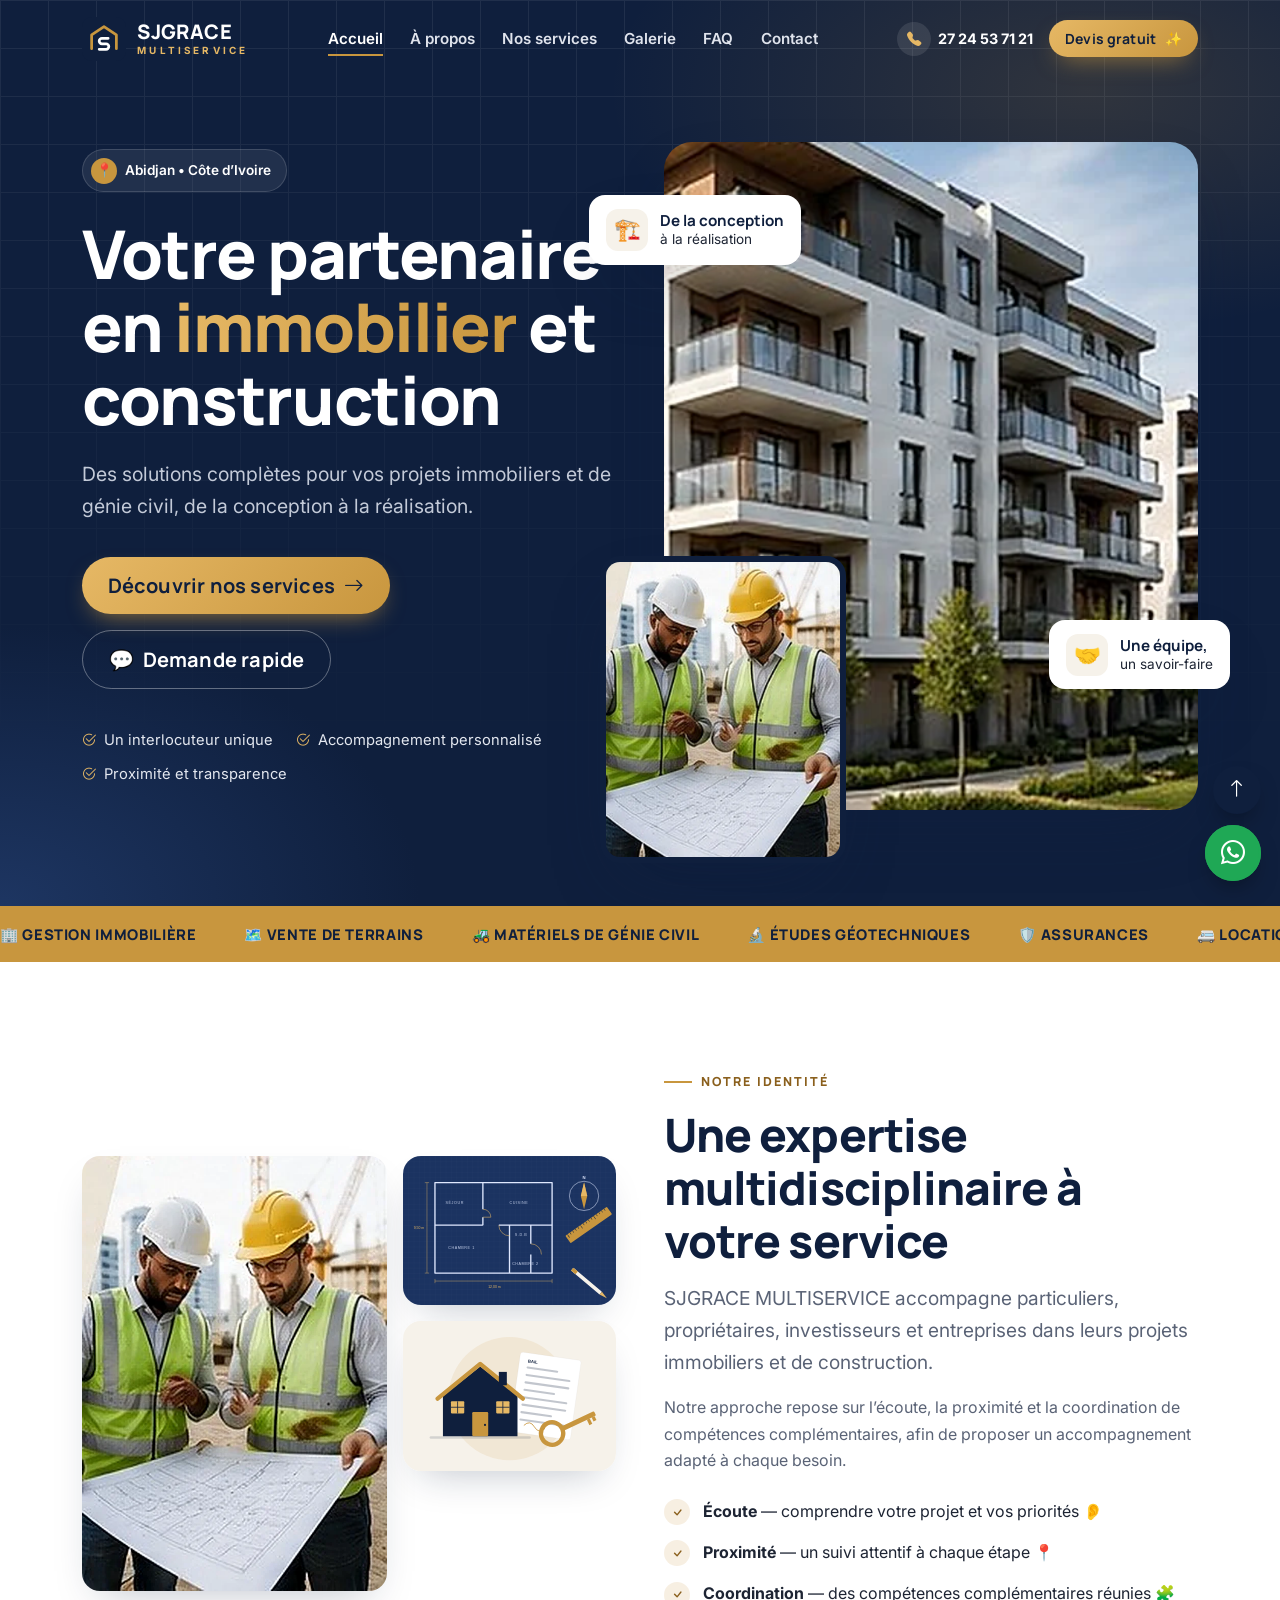
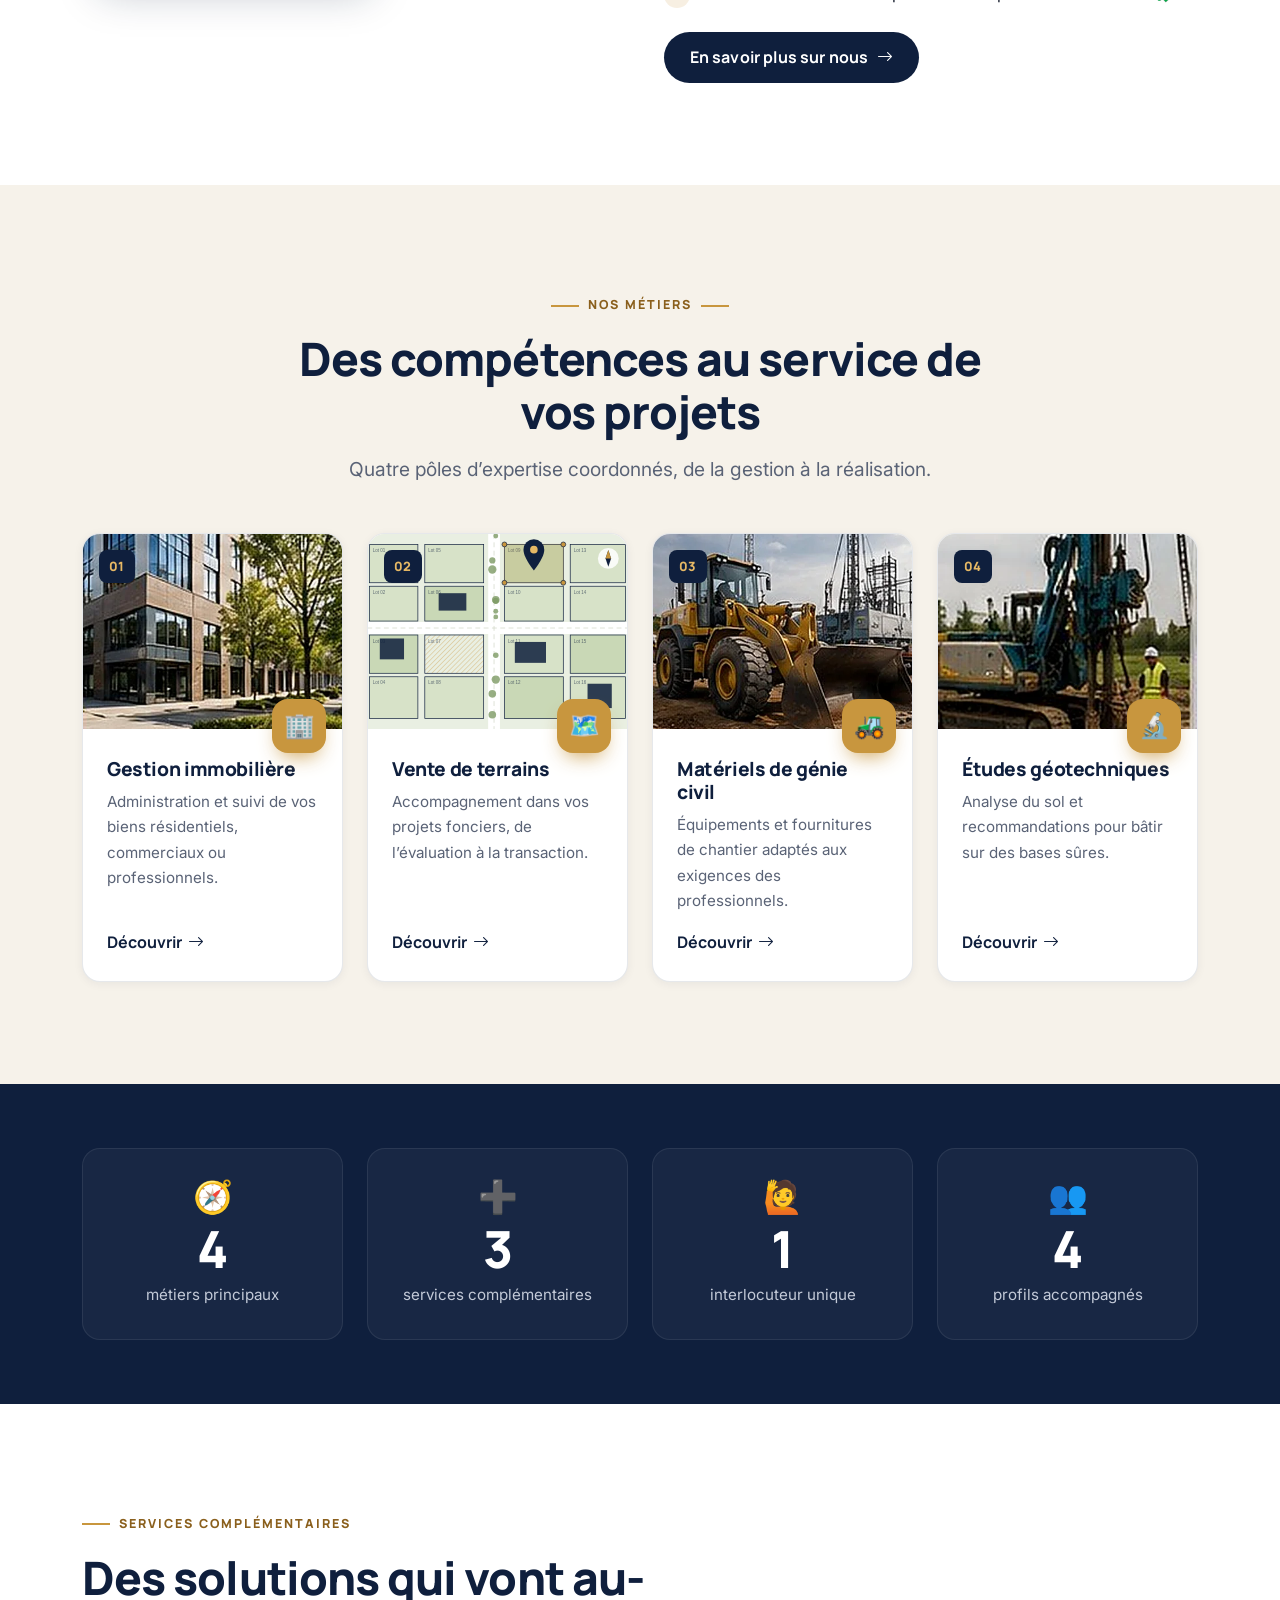
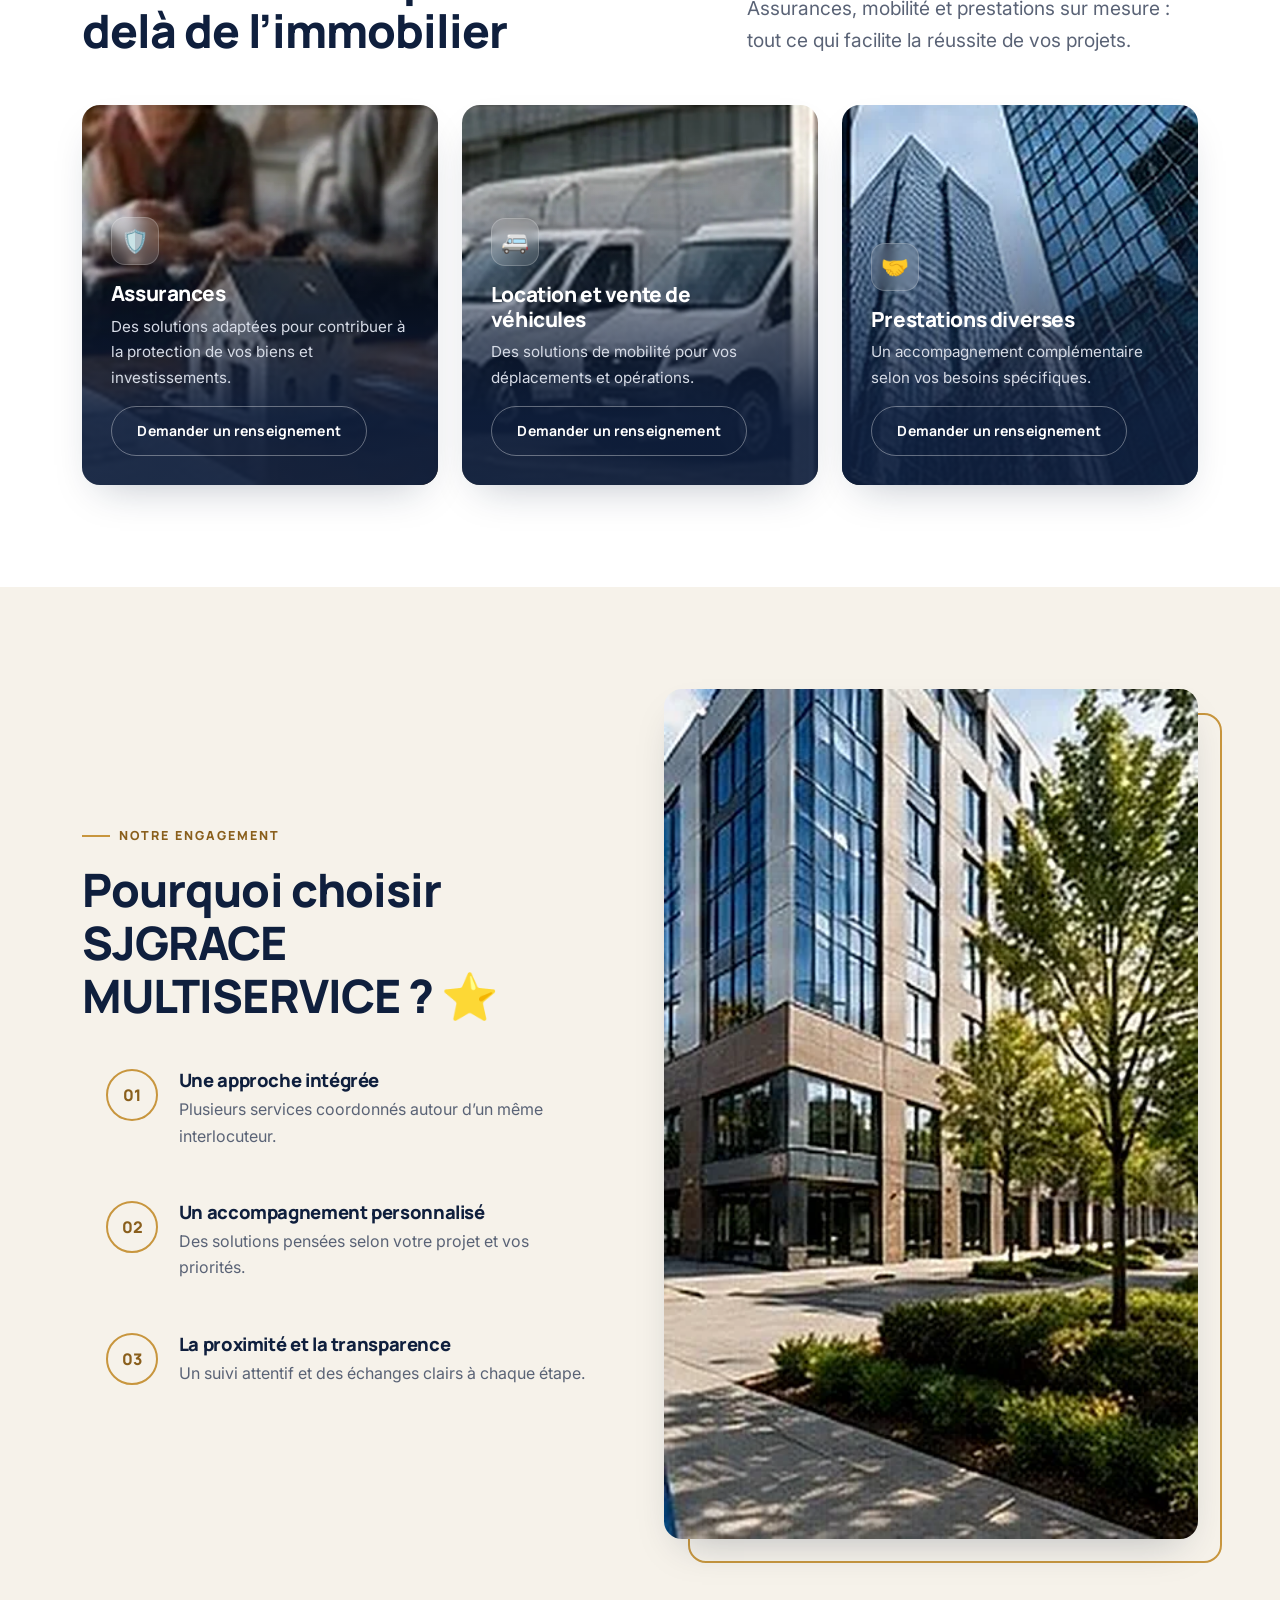
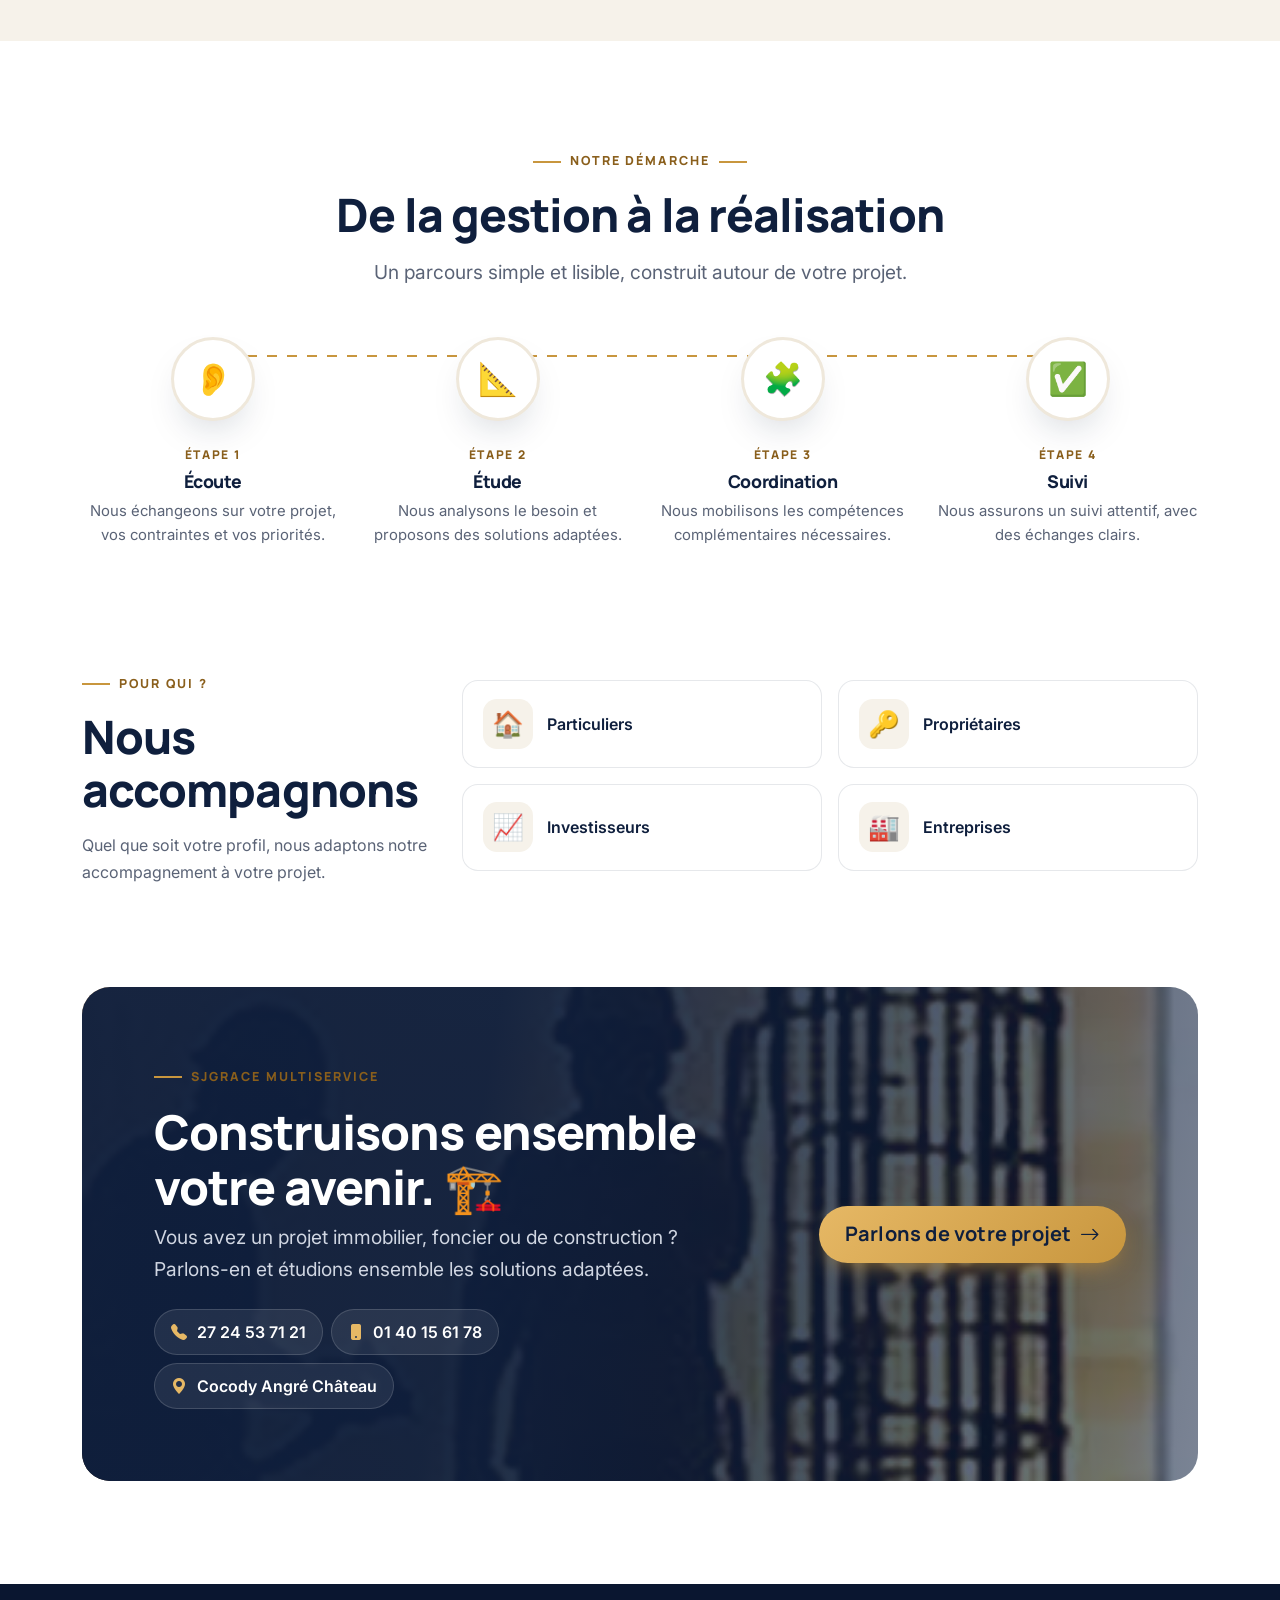
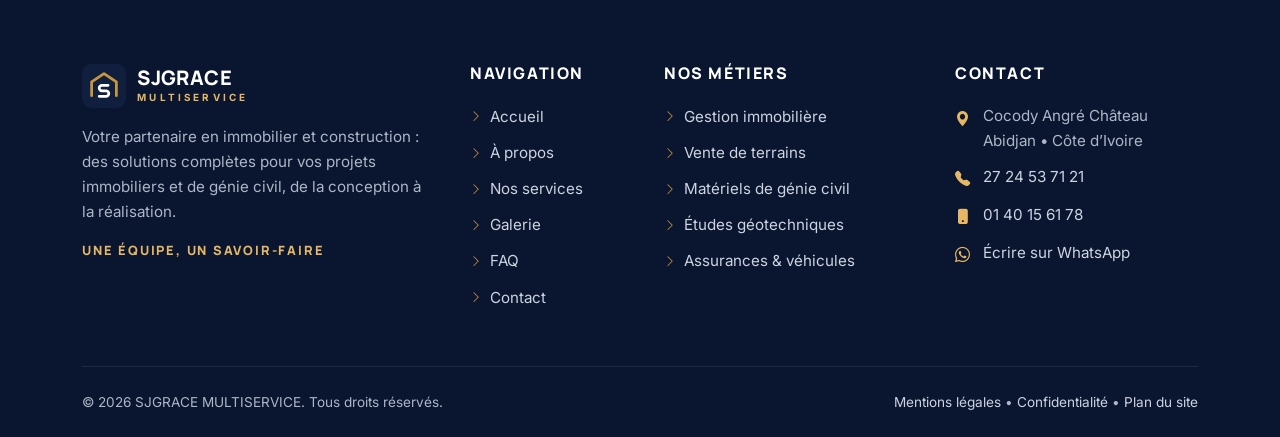
==== SJGRACE/index.html @ 12f5c030 "Updte Site SJGRACE" ====
<!DOCTYPE html>
<html lang="fr">
<head>
<meta charset="utf-8">
<meta name="viewport" content="width=device-width, initial-scale=1">
<title>SJGRACE MULTISERVICE | Immobilier, foncier et génie civil à Abidjan</title>
<meta name="description" content="SJGRACE MULTISERVICE, votre partenaire en immobilier et construction à Abidjan : gestion immobilière, vente de terrains, matériels de génie civil, études géotechniques, assurances et véhicules.">
<meta name="robots" content="index, follow">
<meta name="theme-color" content="#0f1f3d">
<meta name="referrer" content="strict-origin-when-cross-origin">
<link rel="canonical" href="https://www.votre-domaine.ci/">
<meta property="og:type" content="website">
<meta property="og:locale" content="fr_FR">
<meta property="og:site_name" content="SJGRACE MULTISERVICE">
<meta property="og:title" content="SJGRACE MULTISERVICE | Immobilier, foncier et génie civil à Abidjan">
<meta property="og:description" content="SJGRACE MULTISERVICE, votre partenaire en immobilier et construction à Abidjan : gestion immobilière, vente de terrains, matériels de génie civil, études géotechniques, assurances et véhicules.">
<meta property="og:url" content="https://www.votre-domaine.ci/">
<meta property="og:image" content="https://www.votre-domaine.ci/assets/images/og-sjgrace.jpg">
<meta name="twitter:card" content="summary_large_image">
<link rel="icon" href="assets/icons/favicon.svg" type="image/svg+xml">
<link rel="icon" href="assets/icons/favicon-32.png" sizes="32x32" type="image/png">
<link rel="apple-touch-icon" href="assets/icons/apple-touch-icon.png">
<link rel="preconnect" href="https://fonts.googleapis.com">
<link rel="preconnect" href="https://fonts.gstatic.com" crossorigin>
<link href="https://fonts.googleapis.com/css2?family=Inter:wght@400;500;600;700&amp;family=Manrope:wght@600;700;800&amp;display=swap" rel="stylesheet">
<link rel="stylesheet" href="assets/vendor/bootstrap/bootstrap.min.css">
<link rel="stylesheet" href="assets/vendor/bootstrap-icons/bootstrap-icons.min.css">
<link rel="stylesheet" href="assets/css/style.css">
<link rel="stylesheet" href="assets/css/animations.css">
<link rel="stylesheet" href="assets/css/responsive.css">
<script type="application/ld+json">{"@context": "https://schema.org", "@type": "LocalBusiness", "name": "SJGRACE MULTISERVICE", "description": "Gestion immobilière, vente de terrains, matériels de génie civil, études géotechniques, assurances, location et vente de véhicules.", "slogan": "Une équipe, un savoir-faire", "url": "https://www.votre-domaine.ci/", "image": "https://www.votre-domaine.ci/assets/images/og-sjgrace.jpg", "telephone": ["+2252724537121", "+2250140156178"], "address": {"@type": "PostalAddress", "streetAddress": "Cocody Angré Château", "addressLocality": "Abidjan", "addressCountry": "CI"}, "areaServed": "Côte d'Ivoire"}</script>
</head><body>
<a class="skip-link" href="#contenu">Aller au contenu</a>
<header class="site-header is-transparent">
  <nav class="navbar navbar-expand-lg" aria-label="Navigation principale">
    <div class="container">
      <a class="brand" href="index.html" aria-label="SJGRACE MULTISERVICE — accueil">
        <img src="assets/icons/logo.svg" alt="" width="44" height="44">
        <span class="brand-text"><span class="brand-name">SJGRACE</span><span class="brand-sub">MULTISERVICE</span></span>
      </a>
      <button class="navbar-toggler" type="button" data-bs-toggle="collapse" data-bs-target="#menuPrincipal" aria-controls="menuPrincipal" aria-expanded="false" aria-label="Ouvrir le menu"><i class="bi bi-list" aria-hidden="true"></i></button>
      <div class="collapse navbar-collapse" id="menuPrincipal">
        <ul class="navbar-nav mx-auto"><li class="nav-item"><a class="nav-link active" href="index.html" aria-current="page">Accueil</a></li><li class="nav-item"><a class="nav-link" href="pages/a-propos.html">À propos</a></li><li class="nav-item"><a class="nav-link" href="pages/services.html">Nos services</a></li><li class="nav-item"><a class="nav-link" href="pages/galerie.html">Galerie</a></li><li class="nav-item"><a class="nav-link" href="pages/faq.html">FAQ</a></li><li class="nav-item"><a class="nav-link" href="pages/contact.html">Contact</a></li></ul>
        <div class="d-flex align-items-center gap-3 mt-3 mt-lg-0">
          <a class="header-phone d-lg-none d-xl-inline-flex" href="tel:+2252724537121"><i class="bi bi-telephone-fill" aria-hidden="true"></i>27&nbsp;24&nbsp;53&nbsp;71&nbsp;21</a>
          <a class="btn btn-gold btn-sm px-3 py-2" href="pages/contact.html">Devis gratuit <span class="emoji" aria-hidden="true">✨</span></a>
        </div>
      </div>
    </div>
  </nav>
</header>
<main id="contenu">
<section class="hero" aria-labelledby="hero-titre">
  <div class="container">
    <div class="row align-items-center g-5">
      <div class="col-lg-6" data-reveal="left">
        <span class="hero-badge"><span class="dot emoji" aria-hidden="true">📍</span>Abidjan • Côte d’Ivoire</span>
        <h1 id="hero-titre">Votre partenaire en <span class="accent">immobilier</span> et construction</h1>
        <p class="hero-lead">Des solutions complètes pour vos projets immobiliers et de génie civil, de la conception à la réalisation.</p>
        <div class="d-flex flex-wrap gap-3">
          <a class="btn btn-gold btn-lg" href="pages/services.html">Découvrir nos services <i class="bi bi-arrow-right" aria-hidden="true"></i></a>
          <button class="btn btn-outline-light-2 btn-lg" type="button" data-bs-toggle="modal" data-bs-target="#modalDevis"><span class="emoji" aria-hidden="true">💬</span> Demande rapide</button>
        </div>
        <ul class="hero-points">
          <li><i class="bi bi-check2-circle" aria-hidden="true"></i>Un interlocuteur unique</li>
          <li><i class="bi bi-check2-circle" aria-hidden="true"></i>Accompagnement personnalisé</li>
          <li><i class="bi bi-check2-circle" aria-hidden="true"></i>Proximité et transparence</li>
        </ul>
      </div>
      <div class="col-lg-6" data-reveal="right">
        <div class="hero-visual">
          <div class="main-img"><picture><source srcset="assets/images/photos/hero-residence.webp" type="image/webp"><img src="assets/images/photos/hero-residence.jpg" alt="Résidence moderne de plusieurs étages avec balcons et espaces verts" width="410" height="650" class="" fetchpriority="high"></picture></div>
          <div class="sub-img d-none d-sm-block"><picture><source srcset="assets/images/photos/equipe-plans.webp" type="image/webp"><img src="assets/images/photos/equipe-plans.jpg" alt="Deux ingénieurs en équipement de sécurité étudiant un plan sur un chantier" width="600" height="855" class="" fetchpriority="high"></picture></div>
          <div class="float-card fc-1"><span class="ico emoji" aria-hidden="true">🏗️</span><span><strong>De la conception</strong>à la réalisation</span></div>
          <div class="float-card fc-2"><span class="ico emoji" aria-hidden="true">🤝</span><span><strong>Une équipe,</strong>un savoir-faire</span></div>
        </div>
      </div>
    </div>
  </div>
</section>

<div class="marquee" aria-hidden="true"><div class="marquee-track">
  <span>🏢 Gestion immobilière</span><span>🗺️ Vente de terrains</span><span>🚜 Matériels de génie civil</span><span>🔬 Études géotechniques</span><span>🛡️ Assurances</span><span>🚐 Location et vente de véhicules</span><span>🏢 Gestion immobilière</span><span>🗺️ Vente de terrains</span><span>🚜 Matériels de génie civil</span><span>🔬 Études géotechniques</span><span>🛡️ Assurances</span><span>🚐 Location et vente de véhicules</span>
</div></div>

<section class="section" aria-labelledby="identite-titre">
  <div class="container">
    <div class="row align-items-center g-5">
      <div class="col-lg-6 order-lg-2" data-reveal="right">
        <span class="eyebrow">Notre identité</span>
        <h2 class="section-title" id="identite-titre">Une expertise multidisciplinaire à votre service</h2>
        <p class="lead-lg">SJGRACE MULTISERVICE accompagne particuliers, propriétaires, investisseurs et entreprises dans leurs projets immobiliers et de construction.</p>
        <p class="text-muted-2">Notre approche repose sur l’écoute, la proximité et la coordination de compétences complémentaires, afin de proposer un accompagnement adapté à chaque besoin.</p>
        <ul class="check-list">
          <li><span><strong>Écoute</strong> — comprendre votre projet et vos priorités <span class="emoji" aria-hidden="true">👂</span></span></li>
          <li><span><strong>Proximité</strong> — un suivi attentif à chaque étape <span class="emoji" aria-hidden="true">📍</span></span></li>
          <li><span><strong>Coordination</strong> — des compétences complémentaires réunies <span class="emoji" aria-hidden="true">🧩</span></span></li>
        </ul>
        <a class="btn btn-navy" href="pages/a-propos.html">En savoir plus sur nous <i class="bi bi-arrow-right" aria-hidden="true"></i></a>
      </div>
      <div class="col-lg-6" data-reveal="left">
        <div class="row g-3">
          <div class="col-7"><div class="img-frame h-100"><picture><source srcset="assets/images/photos/equipe-plans.webp" type="image/webp"><img src="assets/images/photos/equipe-plans.jpg" alt="Ingénieurs consultant un plan de construction" width="600" height="855" class="h-100" loading="lazy" decoding="async"></picture></div></div>
          <div class="col-5 d-flex flex-column gap-3">
            <div class="img-frame"><img src="assets/images/illustrations/illus-plan-architecte.svg" alt="Illustration d’un plan d’architecte de logement" width="800" height="560" class="" loading="lazy" decoding="async"></div>
            <div class="img-frame"><img src="assets/images/illustrations/illus-gestion-locative.svg" alt="Illustration d’une maison, d’une clé et d’un contrat de bail" width="800" height="560" class="" loading="lazy" decoding="async"></div>
          </div>
        </div>
      </div>
    </div>
  </div>
</section>

<section class="section bg-cream" aria-labelledby="metiers-titre">
  <div class="container">
    <div class="section-head text-center" data-reveal>
      <span class="eyebrow">Nos métiers</span>
      <h2 class="section-title" id="metiers-titre">Des compétences au service de vos projets</h2>
      <p class="lead-lg">Quatre pôles d’expertise coordonnés, de la gestion à la réalisation.</p>
    </div>
    <div class="row g-4">
      <div class="col-sm-6 col-lg-3" data-reveal style="--delay:0.00s">
        <article class="service-card">
          <div class="media"><div class="clip"><picture><source srcset="assets/images/photos/gestion-immeuble.webp" type="image/webp"><img src="assets/images/photos/gestion-immeuble.jpg" alt="Immeuble de bureaux moderne entouré de verdure" width="394" height="640" class="" loading="lazy" decoding="async"></picture></div><span class="num">01</span><span class="icon-badge emoji" aria-hidden="true">🏢</span></div>
          <div class="body"><h3>Gestion immobilière</h3><p>Administration et suivi de vos biens résidentiels, commerciaux ou professionnels.</p><a class="link-arrow" href="pages/services.html#immobilier">Découvrir <i class="bi bi-arrow-right" aria-hidden="true"></i><span class="visually-hidden"> : Gestion immobilière</span></a></div>
        </article>
      </div>
      <div class="col-sm-6 col-lg-3" data-reveal style="--delay:0.08s">
        <article class="service-card">
          <div class="media"><div class="clip"><img src="assets/images/illustrations/illus-plan-parcellaire.svg" alt="Illustration d’un plan parcellaire avec un lot sélectionné" width="800" height="560" class="" loading="lazy" decoding="async"></div><span class="num">02</span><span class="icon-badge emoji" aria-hidden="true">🗺️</span></div>
          <div class="body"><h3>Vente de terrains</h3><p>Accompagnement dans vos projets fonciers, de l’évaluation à la transaction.</p><a class="link-arrow" href="pages/services.html#foncier">Découvrir <i class="bi bi-arrow-right" aria-hidden="true"></i><span class="visually-hidden"> : Vente de terrains</span></a></div>
        </article>
      </div>
      <div class="col-sm-6 col-lg-3" data-reveal style="--delay:0.16s">
        <article class="service-card">
          <div class="media"><div class="clip"><picture><source srcset="assets/images/photos/engin-chantier.webp" type="image/webp"><img src="assets/images/photos/engin-chantier.jpg" alt="Chargeuse sur pneus sur un chantier" width="458" height="608" class="" loading="lazy" decoding="async"></picture></div><span class="num">03</span><span class="icon-badge emoji" aria-hidden="true">🚜</span></div>
          <div class="body"><h3>Matériels de génie civil</h3><p>Équipements et fournitures de chantier adaptés aux exigences des professionnels.</p><a class="link-arrow" href="pages/services.html#genie-civil">Découvrir <i class="bi bi-arrow-right" aria-hidden="true"></i><span class="visually-hidden"> : Matériels de génie civil</span></a></div>
        </article>
      </div>
      <div class="col-sm-6 col-lg-3" data-reveal style="--delay:0.24s">
        <article class="service-card">
          <div class="media"><div class="clip"><picture><source srcset="assets/images/photos/forage-geotechnique.webp" type="image/webp"><img src="assets/images/photos/forage-geotechnique.jpg" alt="Foreuse géotechnique et techniciens sur un terrain" width="447" height="798" class="" loading="lazy" decoding="async"></picture></div><span class="num">04</span><span class="icon-badge emoji" aria-hidden="true">🔬</span></div>
          <div class="body"><h3>Études géotechniques</h3><p>Analyse du sol et recommandations pour bâtir sur des bases sûres.</p><a class="link-arrow" href="pages/services.html#geotechnique">Découvrir <i class="bi bi-arrow-right" aria-hidden="true"></i><span class="visually-hidden"> : Études géotechniques</span></a></div>
        </article>
      </div>
    </div>
  </div>
</section>

<section class="section-sm bg-navy" aria-labelledby="chiffres-titre">
  <div class="container">
    <h2 class="visually-hidden" id="chiffres-titre">SJGRACE en quelques repères</h2>
    <div class="row g-3 g-lg-4">
      <div class="col-6 col-lg-3" data-reveal><div class="stat"><span class="emoji" aria-hidden="true">🧭</span><div class="value" data-count="4">4</div><div class="label">métiers principaux</div></div></div>
      <div class="col-6 col-lg-3" data-reveal style="--delay:.08s"><div class="stat"><span class="emoji" aria-hidden="true">➕</span><div class="value" data-count="3">3</div><div class="label">services complémentaires</div></div></div>
      <div class="col-6 col-lg-3" data-reveal style="--delay:.16s"><div class="stat"><span class="emoji" aria-hidden="true">🙋</span><div class="value" data-count="1">1</div><div class="label">interlocuteur unique</div></div></div>
      <div class="col-6 col-lg-3" data-reveal style="--delay:.24s"><div class="stat"><span class="emoji" aria-hidden="true">👥</span><div class="value" data-count="4">4</div><div class="label">profils accompagnés</div></div></div>
    </div>
  </div>
</section>

<section class="section" aria-labelledby="compl-titre">
  <div class="container">
    <div class="row align-items-end g-4 mb-5">
      <div class="col-lg-7" data-reveal>
        <span class="eyebrow">Services complémentaires</span>
        <h2 class="section-title mb-0" id="compl-titre">Des solutions qui vont au-delà de l’immobilier</h2>
      </div>
      <div class="col-lg-5" data-reveal><p class="lead-lg mb-0">Assurances, mobilité et prestations sur mesure : tout ce qui facilite la réussite de vos projets.</p></div>
    </div>
    <div class="row g-4">
      <div class="col-md-4" data-reveal style="--delay:0.0s">
        <article class="feature-card">
          <picture><source srcset="assets/images/photos/assurance-maison.webp" type="image/webp"><img src="assets/images/photos/assurance-maison.jpg" alt="Maquette de maison posée sur des documents de contrat" width="808" height="800" class="" loading="lazy" decoding="async"></picture>
          <div class="content"><span class="emoji-pill" aria-hidden="true">🛡️</span><h3>Assurances</h3><p>Des solutions adaptées pour contribuer à la protection de vos biens et investissements.</p>
          <button class="btn btn-sm btn-outline-light-2 mt-3" type="button" data-bs-toggle="modal" data-bs-target="#modalDevis" data-service="Assurances">Demander un renseignement</button></div>
        </article>
      </div>
      <div class="col-md-4" data-reveal style="--delay:0.1s">
        <article class="feature-card">
          <picture><source srcset="assets/images/photos/vehicules.webp" type="image/webp"><img src="assets/images/photos/vehicules.jpg" alt="Véhicules utilitaires blancs stationnés" width="728" height="824" class="" loading="lazy" decoding="async"></picture>
          <div class="content"><span class="emoji-pill" aria-hidden="true">🚐</span><h3>Location et vente de véhicules</h3><p>Des solutions de mobilité pour vos déplacements et opérations.</p>
          <button class="btn btn-sm btn-outline-light-2 mt-3" type="button" data-bs-toggle="modal" data-bs-target="#modalDevis" data-service="Location et vente de véhicules">Demander un renseignement</button></div>
        </article>
      </div>
      <div class="col-md-4" data-reveal style="--delay:0.2s">
        <article class="feature-card">
          <picture><source srcset="assets/images/photos/tours-verre.webp" type="image/webp"><img src="assets/images/photos/tours-verre.jpg" alt="Tours de bureaux vitrées vues en contre-plongée" width="390" height="840" class="" loading="lazy" decoding="async"></picture>
          <div class="content"><span class="emoji-pill" aria-hidden="true">🤝</span><h3>Prestations diverses</h3><p>Un accompagnement complémentaire selon vos besoins spécifiques.</p>
          <button class="btn btn-sm btn-outline-light-2 mt-3" type="button" data-bs-toggle="modal" data-bs-target="#modalDevis" data-service="Prestations diverses">Demander un renseignement</button></div>
        </article>
      </div>
    </div>
  </div>
</section>

<section class="section bg-cream" aria-labelledby="pourquoi-titre">
  <div class="container">
    <div class="row align-items-center g-5">
      <div class="col-lg-6" data-reveal="left">
        <span class="eyebrow">Notre engagement</span>
        <h2 class="section-title" id="pourquoi-titre">Pourquoi choisir SJGRACE MULTISERVICE&nbsp;? <span class="emoji" aria-hidden="true">⭐</span></h2>
        <div class="mt-4 d-grid gap-1">
          <div class="commit-item"><span class="n">01</span><div><h3>Une approche intégrée</h3><p>Plusieurs services coordonnés autour d’un même interlocuteur.</p></div></div>
          <div class="commit-item"><span class="n">02</span><div><h3>Un accompagnement personnalisé</h3><p>Des solutions pensées selon votre projet et vos priorités.</p></div></div>
          <div class="commit-item"><span class="n">03</span><div><h3>La proximité et la transparence</h3><p>Un suivi attentif et des échanges clairs à chaque étape.</p></div></div>
        </div>
      </div>
      <div class="col-lg-6" data-reveal="right">
        <div class="img-frame-deco"><div class="img-frame"><picture><source srcset="assets/images/photos/immeuble-verdure.webp" type="image/webp"><img src="assets/images/photos/immeuble-verdure.jpg" alt="Immeuble moderne vitré bordé d’arbres et de massifs" width="396" height="630" class="" loading="lazy" decoding="async"></picture></div></div>
      </div>
    </div>
  </div>
</section>

<section class="section" aria-labelledby="demarche-titre">
  <div class="container">
    <div class="section-head text-center" data-reveal>
      <span class="eyebrow">Notre démarche</span>
      <h2 class="section-title" id="demarche-titre">De la gestion à la réalisation</h2>
      <p class="lead-lg">Un parcours simple et lisible, construit autour de votre projet.</p>
    </div>
    <div class="row g-4 steps-line">
      <div class="col-6 col-lg-3 step" data-reveal><div class="bubble emoji" aria-hidden="true">👂</div><span class="tag">ÉTAPE 1</span><h3>Écoute</h3><p>Nous échangeons sur votre projet, vos contraintes et vos priorités.</p></div>
      <div class="col-6 col-lg-3 step" data-reveal style="--delay:.1s"><div class="bubble emoji" aria-hidden="true">📐</div><span class="tag">ÉTAPE 2</span><h3>Étude</h3><p>Nous analysons le besoin et proposons des solutions adaptées.</p></div>
      <div class="col-6 col-lg-3 step" data-reveal style="--delay:.2s"><div class="bubble emoji" aria-hidden="true">🧩</div><span class="tag">ÉTAPE 3</span><h3>Coordination</h3><p>Nous mobilisons les compétences complémentaires nécessaires.</p></div>
      <div class="col-6 col-lg-3 step" data-reveal style="--delay:.3s"><div class="bubble emoji" aria-hidden="true">✅</div><span class="tag">ÉTAPE 4</span><h3>Suivi</h3><p>Nous assurons un suivi attentif, avec des échanges clairs.</p></div>
    </div>
  </div>
</section>

<section class="section pt-0" aria-labelledby="clients-titre">
  <div class="container">
    <div class="row g-4 align-items-center">
      <div class="col-lg-4" data-reveal>
        <span class="eyebrow">Pour qui ?</span>
        <h2 class="section-title" id="clients-titre">Nous accompagnons</h2>
        <p class="text-muted-2 mb-0">Quel que soit votre profil, nous adaptons notre accompagnement à votre projet.</p>
      </div>
      <div class="col-lg-8">
        <div class="row g-3">
          <div class="col-sm-6" data-reveal><div class="client-chip"><span class="emoji" aria-hidden="true">🏠</span>Particuliers</div></div>
          <div class="col-sm-6" data-reveal style="--delay:.08s"><div class="client-chip"><span class="emoji" aria-hidden="true">🔑</span>Propriétaires</div></div>
          <div class="col-sm-6" data-reveal style="--delay:.16s"><div class="client-chip"><span class="emoji" aria-hidden="true">📈</span>Investisseurs</div></div>
          <div class="col-sm-6" data-reveal style="--delay:.24s"><div class="client-chip"><span class="emoji" aria-hidden="true">🏭</span>Entreprises</div></div>
        </div>
      </div>
    </div>
  </div>
</section>

<section class="section pt-0" aria-labelledby="cta-titre">
  <div class="container">
    <div class="cta-band" data-reveal="zoom">
      <picture><source srcset="assets/images/photos/chantier-coucher.webp" type="image/webp"><img src="assets/images/photos/chantier-coucher.jpg" alt="" width="396" height="753" class="" loading="lazy" decoding="async"></picture>
      <div class="row align-items-center g-4">
        <div class="col-lg-7">
          <span class="eyebrow">SJGRACE MULTISERVICE</span>
          <h2 id="cta-titre">Construisons ensemble votre avenir. <span class="emoji" aria-hidden="true">🏗️</span></h2>
          <p class="lead-lg mb-4">Vous avez un projet immobilier, foncier ou de construction ? Parlons-en et étudions ensemble les solutions adaptées.</p>
          <div class="d-flex flex-wrap gap-2">
            <a class="contact-pill" href="tel:+2252724537121"><i class="bi bi-telephone-fill" aria-hidden="true"></i>27&nbsp;24&nbsp;53&nbsp;71&nbsp;21</a>
            <a class="contact-pill" href="tel:+2250140156178"><i class="bi bi-phone-fill" aria-hidden="true"></i>01&nbsp;40&nbsp;15&nbsp;61&nbsp;78</a>
            <a class="contact-pill" href="https://www.google.com/maps/search/?api=1&amp;query=Cocody+Angr%C3%A9+Ch%C3%A2teau+Abidjan" rel="noopener" target="_blank"><i class="bi bi-geo-alt-fill" aria-hidden="true"></i>Cocody Angré Château</a>
          </div>
        </div>
        <div class="col-lg-5 text-lg-end">
          <a class="btn btn-gold btn-lg" href="pages/contact.html">Parlons de votre projet <i class="bi bi-arrow-right" aria-hidden="true"></i></a>
        </div>
      </div>
    </div>
  </div>
</section>

<div class="modal fade" id="modalDevis" tabindex="-1" aria-labelledby="modalDevisTitre">
  <div class="modal-dialog modal-lg modal-dialog-centered modal-dialog-scrollable">
    <div class="modal-content">
      <div class="modal-header">
        <h2 class="modal-title" id="modalDevisTitre"><span class="emoji" aria-hidden="true">📝</span> Demande rapide</h2>
        <button type="button" class="btn-close" data-bs-dismiss="modal" aria-label="Fermer"></button>
      </div>
      <div class="modal-body">
<form data-form="contact" novalidate aria-describedby="m-note">
  <div class="row g-3">
    <div class="col-md-6 field">
      <label class="form-label" for="m-nom">Nom complet <span class="req" aria-hidden="true">*</span></label>
      <input class="form-control" id="m-nom" name="nom" type="text" autocomplete="name" maxlength="80" required>
      <div class="invalid-feedback"></div>
    </div>
    <div class="col-md-6 field">
      <label class="form-label" for="m-tel">Téléphone <span class="req" aria-hidden="true">*</span></label>
      <input class="form-control" id="m-tel" name="telephone" type="tel" autocomplete="tel" inputmode="tel" maxlength="20" required>
      <div class="invalid-feedback"></div>
    </div>
    <div class="col-md-6 field">
      <label class="form-label" for="m-email">E-mail <span class="text-muted-2 fw-normal">(facultatif)</span></label>
      <input class="form-control" id="m-email" name="email" type="email" autocomplete="email" maxlength="120">
      <div class="invalid-feedback"></div>
    </div>
    <div class="col-md-6 field">
      <label class="form-label" for="m-service">Service concerné <span class="req" aria-hidden="true">*</span></label>
      <select class="form-select" id="m-service" name="service" required><option value="">Choisir…</option><option>Gestion immobilière</option><option>Vente de terrains</option><option>Matériels de génie civil</option><option>Études géotechniques</option><option>Assurances</option><option>Location et vente de véhicules</option><option>Prestations diverses</option></select>
      <div class="invalid-feedback"></div>
    </div>
    <div class="col-12 field">
      <label class="form-label" for="m-msg">Votre projet <span class="req" aria-hidden="true">*</span></label>
      <textarea class="form-control" id="m-msg" name="message" rows="5" maxlength="1000" required placeholder="Décrivez votre besoin : type de bien, localisation, délais…"></textarea>
      <div class="d-flex justify-content-between"><div class="invalid-feedback"></div><span class="char-count ms-auto" aria-hidden="true">0 / 1000</span></div>
    </div>
    <div class="d-none" aria-hidden="true"><label for="m-hp">Ne pas remplir</label><input id="m-hp" name="site_web" type="text" tabindex="-1" autocomplete="off"></div>
    <div class="col-12 field">
      <div class="form-check">
        <input class="form-check-input" type="checkbox" id="m-ok" name="consentement" required>
        <label class="form-check-label" for="m-ok">J’accepte que mes informations soient utilisées pour être recontacté(e). <a href="pages/confidentialite.html">Politique de confidentialité</a></label>
        <div class="invalid-feedback"></div>
      </div>
    </div>
    <div class="col-12 d-flex flex-wrap gap-2 align-items-center">
      <button class="btn btn-navy" type="submit"><i class="bi bi-send-fill" aria-hidden="true"></i>Préparer ma demande</button>
      <button class="btn btn-outline-navy" type="reset">Effacer</button>
    </div>
    <p class="form-note col-12 mb-0" id="m-note"><i class="bi bi-info-circle" aria-hidden="true"></i> Les champs marqués * sont obligatoires. Votre demande est préparée sur cet appareil puis envoyée par vos soins via WhatsApp : aucune donnée n’est stockée par le site.</p>
  </div>
</form>
<div class="form-result" role="status" aria-live="polite">
  <p class="fw-bold mb-1 text-success"><span class="emoji" aria-hidden="true">✅</span> Votre demande est prête.</p>
  <p class="mb-3 small">Dernière étape : envoyez-la à notre équipe sur WhatsApp, ou copiez-la pour l’envoyer autrement.</p>
  <div class="d-flex flex-wrap gap-2">
    <a class="btn btn-whatsapp" data-wa-link href="https://wa.me/2250140156178" target="_blank" rel="noopener"><i class="bi bi-whatsapp" aria-hidden="true"></i>Envoyer sur WhatsApp</a>
    <button class="btn btn-outline-navy" type="button" data-copy-msg><i class="bi bi-clipboard" aria-hidden="true"></i>Copier le message</button>
  </div>
</div></div>
    </div>
  </div>
</div></main>
<footer class="site-footer">
  <div class="container">
    <div class="row g-5">
      <div class="col-lg-4">
        <a class="brand mb-3" href="index.html"><img src="assets/icons/logo.svg" alt="" width="44" height="44"><span class="brand-text"><span class="brand-name">SJGRACE</span><span class="brand-sub">MULTISERVICE</span></span></a>
        <p class="mt-3">Votre partenaire en immobilier et construction : des solutions complètes pour vos projets immobiliers et de génie civil, de la conception à la réalisation.</p>
        <p class="footer-tagline mb-0">Une équipe, un savoir-faire</p>
      </div>
      <div class="col-6 col-lg-2"><h2>Navigation</h2><ul class="footer-links"><li><a href="index.html"><i class="bi bi-chevron-right" aria-hidden="true"></i>Accueil</a></li><li><a href="pages/a-propos.html"><i class="bi bi-chevron-right" aria-hidden="true"></i>À propos</a></li><li><a href="pages/services.html"><i class="bi bi-chevron-right" aria-hidden="true"></i>Nos services</a></li><li><a href="pages/galerie.html"><i class="bi bi-chevron-right" aria-hidden="true"></i>Galerie</a></li><li><a href="pages/faq.html"><i class="bi bi-chevron-right" aria-hidden="true"></i>FAQ</a></li><li><a href="pages/contact.html"><i class="bi bi-chevron-right" aria-hidden="true"></i>Contact</a></li></ul></div>
      <div class="col-6 col-lg-3"><h2>Nos métiers</h2><ul class="footer-links"><li><a href="pages/services.html#immobilier"><i class="bi bi-chevron-right" aria-hidden="true"></i>Gestion immobilière</a></li><li><a href="pages/services.html#foncier"><i class="bi bi-chevron-right" aria-hidden="true"></i>Vente de terrains</a></li><li><a href="pages/services.html#genie-civil"><i class="bi bi-chevron-right" aria-hidden="true"></i>Matériels de génie civil</a></li><li><a href="pages/services.html#geotechnique"><i class="bi bi-chevron-right" aria-hidden="true"></i>Études géotechniques</a></li><li><a href="pages/services.html#complementaires"><i class="bi bi-chevron-right" aria-hidden="true"></i>Assurances &amp; véhicules</a></li></ul></div>
      <div class="col-lg-3">
        <h2>Contact</h2>
        <ul class="footer-links footer-contact">
          <li><i class="bi bi-geo-alt-fill" aria-hidden="true"></i><span>Cocody Angré Château<br>Abidjan • Côte d’Ivoire</span></li>
          <li><i class="bi bi-telephone-fill" aria-hidden="true"></i><a href="tel:+2252724537121">27&nbsp;24&nbsp;53&nbsp;71&nbsp;21</a></li>
          <li><i class="bi bi-phone-fill" aria-hidden="true"></i><a href="tel:+2250140156178">01&nbsp;40&nbsp;15&nbsp;61&nbsp;78</a></li>
          <li><i class="bi bi-whatsapp" aria-hidden="true"></i><a href="https://wa.me/2250140156178" target="_blank" rel="noopener">Écrire sur WhatsApp</a></li>
        </ul>
      </div>
    </div>
    <div class="footer-bottom d-flex flex-column flex-md-row gap-2 justify-content-between">
      <p class="mb-0">© <span data-annee>2026</span> SJGRACE MULTISERVICE. Tous droits réservés.</p>
      <p class="mb-0"><a href="pages/mentions-legales.html">Mentions légales</a> • <a href="pages/confidentialite.html">Confidentialité</a> • <a href="sitemap.xml">Plan du site</a></p>
    </div>
  </div>
</footer>
<div class="fab-stack">
  <button class="fab fab-top" type="button" aria-label="Retour en haut de page"><i class="bi bi-arrow-up" aria-hidden="true"></i></button>
  <a class="fab fab-wa" href="https://wa.me/2250140156178?text=Bonjour%20SJGRACE%20MULTISERVICE%20%F0%9F%91%8B" target="_blank" rel="noopener" aria-label="Discuter sur WhatsApp"><i class="bi bi-whatsapp" aria-hidden="true"></i></a>
</div>
<script src="assets/vendor/bootstrap/bootstrap.bundle.min.js" defer></script>
<script src="assets/js/main.js" defer></script>
<script src="assets/js/animations.js" defer></script>
<script src="assets/js/formulaire.js" defer></script>
</body>
</html>
---- SJGRACE/assets/css/style.css ----
/* ==========================================================================
   SJGRACE MULTISERVICE — Feuille de style principale
   Organisation : 1. Variables  2. Base  3. Utilitaires  4. Header
   5. Hero  6. Sections & cartes  7. Composants  8. Pages  9. Footer
   ========================================================================== */

/* 1. VARIABLES (charte graphique) ---------------------------------------- */
:root {
  --navy: #0f1f3d;
  --navy-2: #16294d;
  --navy-3: #1f3866;
  --gold: #c8963e;
  --gold-light: #e6b865;
  --gold-ink: #8a5f1c;          /* or lisible sur fond clair (AA) */
  --cream: #f6f2ea;
  --cream-2: #efe8db;
  --ink: #1d2433;
  --muted: #5a6376;
  --line: rgba(15, 31, 61, .1);
  --white: #fff;

  --font-title: "Manrope", system-ui, -apple-system, "Segoe UI", sans-serif;
  --font-body: "Inter", system-ui, -apple-system, "Segoe UI", sans-serif;

  --radius: 18px;
  --radius-sm: 12px;
  --shadow-sm: 0 2px 10px rgba(15, 31, 61, .06);
  --shadow: 0 18px 40px -18px rgba(15, 31, 61, .28);
  --shadow-lg: 0 30px 70px -25px rgba(15, 31, 61, .45);
  --ease: cubic-bezier(.22, .61, .36, 1);
  --header-h: 78px;

  --bs-body-font-family: var(--font-body);
  --bs-body-color: var(--ink);
  --bs-link-color-rgb: 15, 31, 61;
}

/* 2. BASE ------------------------------------------------------------------ */
html { scroll-behavior: smooth; scroll-padding-top: calc(var(--header-h) + 16px); }
@media (prefers-reduced-motion: reduce) { html { scroll-behavior: auto; } }
body { font-family: var(--font-body); color: var(--ink); background: var(--white); line-height: 1.65; -webkit-font-smoothing: antialiased; }
h1, h2, h3, h4, h5, .font-title { font-family: var(--font-title); color: var(--navy); letter-spacing: -.02em; font-weight: 800; }
h1 { line-height: 1.08; }
h2 { line-height: 1.15; }
a { color: var(--navy); text-decoration-color: rgba(200, 150, 62, .5); text-underline-offset: 3px; transition: color .2s; }
a:hover { color: var(--gold-ink); }
img { max-width: 100%; height: auto; }
::selection { background: var(--gold-light); color: var(--navy); }
:focus-visible { outline: 3px solid var(--gold); outline-offset: 3px; border-radius: 4px; }

.skip-link { position: absolute; left: 1rem; top: -100px; z-index: 2000; background: var(--gold); color: var(--navy); padding: .7rem 1.1rem; border-radius: 10px; font-weight: 700; }
.skip-link:focus { top: 1rem; }

/* 3. UTILITAIRES ---------------------------------------------------------- */
.section { padding: clamp(4rem, 8vw, 7rem) 0; position: relative; }
.section-sm { padding: clamp(3rem, 5vw, 4.5rem) 0; }
.bg-cream { background: var(--cream); }
.bg-navy { background: var(--navy); color: #d6dbe6; }
.bg-navy h1, .bg-navy h2, .bg-navy h3, .bg-navy h4 { color: var(--white); }
.text-gold { color: var(--gold-light) !important; }
.text-gold-ink { color: var(--gold-ink) !important; }
.text-muted-2 { color: var(--muted); }
.lead-lg { font-size: clamp(1.05rem, 1.5vw, 1.2rem); color: var(--muted); }
.bg-navy .lead-lg { color: #c3cad8; }

.eyebrow { display: inline-flex; align-items: center; gap: .55rem; font-family: var(--font-title); font-size: .78rem; font-weight: 800; letter-spacing: .16em; text-transform: uppercase; color: var(--gold-ink); margin-bottom: 1rem; }
.eyebrow::before { content: ""; width: 28px; height: 2px; background: var(--gold); }
.bg-navy .eyebrow { color: var(--gold-light); }
.section-title { font-size: clamp(1.85rem, 3.6vw, 2.9rem); margin-bottom: 1rem; }
.section-head { max-width: 720px; margin-bottom: 3rem; }
.section-head.text-center { margin-inline: auto; }
.section-head.text-center .eyebrow::after { content: ""; width: 28px; height: 2px; background: var(--gold); }
.gold-bar { display: block; width: 64px; height: 4px; border-radius: 4px; background: linear-gradient(90deg, var(--gold), var(--gold-light)); margin: 1.2rem 0; }
.emoji { font-style: normal; line-height: 1; }

/* Boutons */
.btn { font-family: var(--font-title); font-weight: 700; border-radius: 999px; padding: .85rem 1.6rem; letter-spacing: .01em; transition: transform .25s var(--ease), box-shadow .25s var(--ease), background .25s, color .25s; display: inline-flex; align-items: center; gap: .55rem; justify-content: center; }
.btn:active { transform: translateY(1px); }
.btn-gold { background: linear-gradient(135deg, var(--gold-light), var(--gold)); color: var(--navy); border: 0; box-shadow: 0 10px 25px -10px rgba(200, 150, 62, .8); }
.btn-gold:hover, .btn-gold:focus-visible { color: var(--navy); transform: translateY(-2px); box-shadow: 0 16px 30px -12px rgba(200, 150, 62, .9); }
.btn-navy { background: var(--navy); color: #fff; border: 0; }
.btn-navy:hover, .btn-navy:focus-visible { background: var(--navy-3); color: #fff; transform: translateY(-2px); box-shadow: var(--shadow); }
.btn-outline-light-2 { border: 1.5px solid rgba(255, 255, 255, .35); color: #fff; background: transparent; }
.btn-outline-light-2:hover, .btn-outline-light-2:focus-visible { background: #fff; color: var(--navy); }
.btn-outline-navy { border: 1.5px solid var(--navy); color: var(--navy); background: transparent; }
.btn-outline-navy:hover, .btn-outline-navy:focus-visible { background: var(--navy); color: #fff; }
.btn-whatsapp { background: #1fa855; color: #fff; border: 0; }
.btn-whatsapp:hover, .btn-whatsapp:focus-visible { background: #178a45; color: #fff; transform: translateY(-2px); }
.link-arrow { font-family: var(--font-title); font-weight: 700; text-decoration: none; color: var(--navy); display: inline-flex; align-items: center; gap: .4rem; }
.link-arrow i { transition: transform .25s var(--ease); }
.link-arrow:hover i { transform: translateX(4px); }

/* 4. HEADER ----------------------------------------------------------------- */
.site-header { position: fixed; inset: 0 0 auto; z-index: 1030; transition: background .3s, box-shadow .3s, padding .3s; }
.site-header .navbar { min-height: var(--header-h); padding: .6rem 0; }
.site-header.is-transparent { background: transparent; }
.site-header.is-solid, .site-header.is-scrolled { background: rgba(15, 31, 61, .96); backdrop-filter: blur(10px); box-shadow: 0 10px 30px -15px rgba(0, 0, 0, .5); }
.brand { display: flex; align-items: center; gap: .7rem; text-decoration: none; }
.brand img { width: 44px; height: 44px; }
.brand-text { display: flex; flex-direction: column; line-height: 1; }
.brand-name { font-family: var(--font-title); font-weight: 800; font-size: 1.25rem; color: #fff; letter-spacing: .02em; }
.brand-sub { font-size: .62rem; letter-spacing: .32em; color: var(--gold-light); font-weight: 700; margin-top: .3rem; }
.site-header .nav-link { color: #dfe3ec; font-weight: 600; font-size: .95rem; padding: .5rem .85rem !important; position: relative; }
.site-header .nav-link::after { content: ""; position: absolute; left: .85rem; right: .85rem; bottom: .2rem; height: 2px; background: var(--gold); transform: scaleX(0); transform-origin: left; transition: transform .3s var(--ease); }
.site-header .nav-link:hover, .site-header .nav-link:focus-visible, .site-header .nav-link.active { color: #fff; }
.site-header .nav-link:hover::after, .site-header .nav-link.active::after { transform: scaleX(1); }
.navbar-toggler { border: 0; padding: .4rem; color: #fff; font-size: 1.7rem; box-shadow: none !important; }
.header-phone { color: #fff; text-decoration: none; font-weight: 700; font-size: .9rem; display: inline-flex; align-items: center; gap: .45rem; }
.header-phone i { width: 34px; height: 34px; border-radius: 50%; display: grid; place-items: center; background: rgba(255, 255, 255, .1); color: var(--gold-light); }
.header-phone:hover { color: var(--gold-light); }

/* 5. HERO -------------------------------------------------------------------- */
.hero { position: relative; background: var(--navy); color: #cdd3df; padding: calc(var(--header-h) + 4rem) 0 6rem; overflow: hidden; isolation: isolate; }
.hero::before { content: ""; position: absolute; inset: 0; z-index: -1; background:
  radial-gradient(800px 400px at 85% 10%, rgba(200, 150, 62, .18), transparent 60%),
  radial-gradient(600px 400px at 0% 100%, rgba(31, 56, 102, .9), transparent 70%); }
.hero::after { content: ""; position: absolute; inset: 0; z-index: -1; opacity: .07; background-image: linear-gradient(#fff 1px, transparent 1px), linear-gradient(90deg, #fff 1px, transparent 1px); background-size: 48px 48px; mask-image: linear-gradient(180deg, #000, transparent 85%); }
.hero h1 { color: #fff; font-size: clamp(2.3rem, 5.4vw, 4.2rem); }
.hero h1 .accent { background: linear-gradient(90deg, var(--gold-light), var(--gold)); -webkit-background-clip: text; background-clip: text; color: transparent; }
.hero-badge { display: inline-flex; align-items: center; gap: .5rem; padding: .45rem .95rem .45rem .5rem; border-radius: 999px; background: rgba(255, 255, 255, .08); border: 1px solid rgba(255, 255, 255, .14); color: #fff; font-size: .85rem; font-weight: 600; margin-bottom: 1.6rem; }
.hero-badge .dot { width: 26px; height: 26px; border-radius: 50%; background: var(--gold); display: grid; place-items: center; font-size: .85rem; }
.hero-lead { font-size: clamp(1.05rem, 1.6vw, 1.22rem); max-width: 560px; color: #c3cad8; margin: 1.4rem 0 2.2rem; }
.hero-points { display: flex; flex-wrap: wrap; gap: .6rem 1.4rem; margin-top: 2.4rem; padding: 0; list-style: none; font-size: .92rem; }
.hero-points li { display: flex; gap: .45rem; align-items: center; color: #e3e7ef; }
.hero-points i { color: var(--gold-light); }

.hero-visual { position: relative; max-width: 560px; margin-left: auto; }
.hero-visual .main-img { border-radius: 28px; overflow: hidden; box-shadow: var(--shadow-lg); aspect-ratio: 4 / 5; }
.hero-visual .main-img img { width: 100%; height: 100%; object-fit: cover; transform: scale(1.02); }
.hero-visual .sub-img { position: absolute; left: -12%; bottom: -8%; width: 46%; border-radius: 20px; overflow: hidden; border: 6px solid var(--navy); box-shadow: var(--shadow-lg); aspect-ratio: 4 / 5; }
.hero-visual .sub-img img { width: 100%; height: 100%; object-fit: cover; }
.float-card { position: absolute; background: #fff; color: var(--ink); border-radius: 16px; padding: .85rem 1.05rem; box-shadow: var(--shadow-lg); display: flex; align-items: center; gap: .75rem; font-size: .85rem; line-height: 1.3; }
.float-card strong { font-family: var(--font-title); color: var(--navy); display: block; font-size: .95rem; }
.float-card .ico { width: 42px; height: 42px; border-radius: 12px; display: grid; place-items: center; background: var(--cream); font-size: 1.35rem; flex-shrink: 0; }
.float-card.fc-1 { top: 8%; left: -14%; }
.float-card.fc-2 { right: -6%; bottom: 18%; }

/* Bandeau défilant */
.marquee { background: var(--gold); color: var(--navy); overflow: hidden; padding: 1rem 0; font-family: var(--font-title); font-weight: 800; letter-spacing: .04em; }
.marquee-track { display: flex; gap: 3rem; width: max-content; animation: marquee 38s linear infinite; }
.marquee-track span { display: inline-flex; align-items: center; gap: .7rem; white-space: nowrap; text-transform: uppercase; font-size: .92rem; }
.marquee:hover .marquee-track { animation-play-state: paused; }

/* 6. SECTIONS & CARTES ------------------------------------------------------ */
.img-frame { position: relative; border-radius: var(--radius); overflow: hidden; box-shadow: var(--shadow); }
.img-frame img { width: 100%; height: 100%; object-fit: cover; display: block; }
.img-frame-deco { position: relative; }
.img-frame-deco::before { content: ""; position: absolute; inset: 24px -24px -24px 24px; border: 2px solid var(--gold); border-radius: var(--radius); z-index: 0; }
.img-frame-deco > * { position: relative; z-index: 1; }

.check-list { list-style: none; padding: 0; margin: 1.5rem 0; display: grid; gap: .85rem; }
.check-list li { display: flex; gap: .8rem; align-items: flex-start; }
.check-list li::before { content: "\F26E"; font-family: "bootstrap-icons"; flex-shrink: 0; width: 26px; height: 26px; border-radius: 50%; background: rgba(200, 150, 62, .15); color: var(--gold-ink); display: grid; place-items: center; font-size: .95rem; margin-top: .1rem; }
.bg-navy .check-list li::before { background: rgba(230, 184, 101, .15); color: var(--gold-light); }

/* Carte métier */
.service-card { background: #fff; border-radius: var(--radius); overflow: hidden; height: 100%; display: flex; flex-direction: column; box-shadow: var(--shadow-sm); border: 1px solid var(--line); transition: transform .4s var(--ease), box-shadow .4s var(--ease); }
.service-card:hover { transform: translateY(-8px); box-shadow: var(--shadow); }
.service-card .media { position: relative; aspect-ratio: 4 / 3; overflow: hidden; background: var(--cream); }
.service-card .media img { width: 100%; height: 100%; object-fit: cover; transition: transform .8s var(--ease); }
.service-card:hover .media img { transform: scale(1.07); }
.service-card .num { position: absolute; top: 1rem; left: 1rem; background: var(--navy); color: var(--gold-light); font-family: var(--font-title); font-weight: 800; font-size: .8rem; padding: .35rem .65rem; border-radius: 8px; }
.service-card .icon-badge { position: absolute; right: 1rem; bottom: -24px; width: 54px; height: 54px; border-radius: 16px; background: var(--gold); display: grid; place-items: center; font-size: 1.55rem; box-shadow: 0 10px 20px -8px rgba(200, 150, 62, .9); z-index: 2; }
.service-card .media { overflow: visible; }
.service-card .media .clip { position: absolute; inset: 0; overflow: hidden; }
.service-card .body { padding: 1.8rem 1.5rem 1.6rem; display: flex; flex-direction: column; flex: 1; }
.service-card h3 { font-size: 1.2rem; margin-bottom: .55rem; }
.service-card p { color: var(--muted); font-size: .95rem; flex: 1; }

/* Chiffres clés */
.stat { text-align: center; padding: 2rem 1rem; border-radius: var(--radius); background: rgba(255, 255, 255, .04); border: 1px solid rgba(255, 255, 255, .08); height: 100%; transition: background .3s, transform .3s var(--ease); }
.stat:hover { background: rgba(255, 255, 255, .07); transform: translateY(-4px); }
.stat .emoji { font-size: 2rem; display: block; margin-bottom: .6rem; }
.stat .value { font-family: var(--font-title); font-weight: 800; font-size: clamp(2.4rem, 4vw, 3.2rem); color: #fff; line-height: 1; }
.stat .label { color: #c3cad8; margin-top: .5rem; font-size: .95rem; }

/* Cartes complémentaires */
.feature-card { position: relative; border-radius: var(--radius); overflow: hidden; min-height: 380px; display: flex; align-items: flex-end; color: #fff; isolation: isolate; box-shadow: var(--shadow); }
.feature-card img { position: absolute; inset: 0; width: 100%; height: 100%; object-fit: cover; z-index: -2; transition: transform .8s var(--ease); }
.feature-card::after { content: ""; position: absolute; inset: 0; z-index: -1; background: linear-gradient(180deg, rgba(15, 31, 61, 0) 20%, rgba(15, 31, 61, .92) 82%); }
.feature-card:hover img { transform: scale(1.06); }
.feature-card .content { padding: 1.8rem; }
.feature-card h3 { color: #fff; font-size: 1.3rem; }
.feature-card p { color: #d6dbe6; margin: 0; font-size: .95rem; }
.feature-card .emoji-pill { display: inline-flex; width: 48px; height: 48px; border-radius: 14px; background: rgba(255, 255, 255, .14); backdrop-filter: blur(6px); align-items: center; justify-content: center; font-size: 1.4rem; margin-bottom: 1rem; border: 1px solid rgba(255, 255, 255, .2); }

/* Engagements */
.commit-item { display: flex; gap: 1.3rem; padding: 1.5rem; border-radius: var(--radius); transition: background .3s, box-shadow .3s; }
.commit-item:hover { background: #fff; box-shadow: var(--shadow-sm); }
.commit-item .n { font-family: var(--font-title); font-weight: 800; color: var(--gold-ink); font-size: 1rem; width: 52px; height: 52px; border-radius: 50%; border: 2px solid var(--gold); display: grid; place-items: center; flex-shrink: 0; }
.commit-item h3 { font-size: 1.15rem; margin-bottom: .3rem; }
.commit-item p { margin: 0; color: var(--muted); }

/* Démarche */
.step { position: relative; text-align: center; padding: 0 .5rem; }
.step .bubble { width: 84px; height: 84px; border-radius: 50%; margin: 0 auto 1.2rem; background: #fff; display: grid; place-items: center; font-size: 2rem; box-shadow: var(--shadow); position: relative; z-index: 1; border: 3px solid var(--cream-2); transition: transform .35s var(--ease), border-color .35s; }
.step:hover .bubble { transform: translateY(-6px) rotate(-4deg); border-color: var(--gold); }
.step .tag { font-family: var(--font-title); font-weight: 800; font-size: .75rem; color: var(--gold-ink); letter-spacing: .14em; }
.step h3 { font-size: 1.1rem; margin: .3rem 0 .4rem; }
.step p { color: var(--muted); font-size: .93rem; }
.steps-line { position: relative; }
.steps-line::before { content: ""; position: absolute; top: 42px; left: 12%; right: 12%; height: 2px; background: repeating-linear-gradient(90deg, var(--gold) 0 10px, transparent 10px 20px); }

/* Profils clients */
.client-chip { display: flex; align-items: center; gap: .9rem; padding: 1.1rem 1.25rem; border-radius: 16px; background: #fff; border: 1px solid var(--line); height: 100%; font-weight: 600; color: var(--navy); transition: transform .3s var(--ease), box-shadow .3s, border-color .3s; }
.client-chip:hover { transform: translateY(-4px); box-shadow: var(--shadow); border-color: transparent; }
.client-chip .emoji { font-size: 1.6rem; width: 50px; height: 50px; border-radius: 14px; background: var(--cream); display: grid; place-items: center; flex-shrink: 0; }

/* CTA */
.cta-band { position: relative; color: #fff; overflow: hidden; isolation: isolate; border-radius: 28px; padding: clamp(2.5rem, 6vw, 4.5rem); }
.cta-band > img, .cta-band > picture > img { position: absolute; inset: 0; width: 100%; height: 100%; object-fit: cover; z-index: -2; }
.cta-band::after { content: ""; position: absolute; inset: 0; z-index: -1; background: linear-gradient(100deg, rgba(15, 31, 61, .97) 35%, rgba(15, 31, 61, .55)); }
.cta-band h2 { color: #fff; font-size: clamp(1.9rem, 4vw, 3rem); }
.cta-band p { color: #d0d6e2; }
.contact-pill { display: inline-flex; align-items: center; gap: .6rem; color: #fff; text-decoration: none; font-weight: 600; padding: .55rem 1rem; border-radius: 999px; background: rgba(255, 255, 255, .08); border: 1px solid rgba(255, 255, 255, .15); transition: background .25s; }
.contact-pill:hover { background: rgba(255, 255, 255, .16); color: #fff; }
.contact-pill i { color: var(--gold-light); }

/* 7. COMPOSANTS ------------------------------------------------------------- */
/* Bandeau de page intérieure */
.page-hero { position: relative; padding: calc(var(--header-h) + 4.5rem) 0 4.5rem; background: var(--navy); color: #c3cad8; overflow: hidden; isolation: isolate; }
.page-hero > img, .page-hero > picture > img { position: absolute; inset: 0; width: 100%; height: 100%; object-fit: cover; z-index: -2; opacity: .35; }
.page-hero::after { content: ""; position: absolute; inset: 0; z-index: -1; background: linear-gradient(90deg, var(--navy) 30%, rgba(15, 31, 61, .6)); }
.page-hero h1 { color: #fff; font-size: clamp(2.1rem, 4.6vw, 3.4rem); }
.page-hero p { max-width: 640px; font-size: 1.1rem; margin: 1rem 0 0; }
.breadcrumb { --bs-breadcrumb-divider-color: rgba(255, 255, 255, .5); --bs-breadcrumb-item-active-color: var(--gold-light); font-size: .88rem; margin-bottom: 1.2rem; }
.breadcrumb a { color: #dfe3ec; text-decoration: none; }
.breadcrumb a:hover { color: #fff; }

/* Sous-navigation des services */
.subnav { position: sticky; top: var(--header-h); z-index: 1020; background: rgba(255, 255, 255, .96); backdrop-filter: blur(10px); border-bottom: 1px solid var(--line); }
.subnav .nav { flex-wrap: nowrap; overflow-x: auto; scrollbar-width: none; gap: .3rem; padding: .7rem 0; }
.subnav .nav::-webkit-scrollbar { display: none; }
.subnav .nav-link { white-space: nowrap; color: var(--muted); font-weight: 600; font-size: .9rem; border-radius: 999px; padding: .5rem 1rem; }
.subnav .nav-link:hover { color: var(--navy); background: var(--cream); }
.subnav .nav-link.active { background: var(--navy); color: #fff; }

.service-detail + .service-detail { border-top: 1px solid var(--line); }
.mini-card { background: #fff; border-radius: 16px; padding: 1.4rem; border: 1px solid var(--line); height: 100%; transition: transform .3s var(--ease), box-shadow .3s; }
.mini-card:hover { transform: translateY(-4px); box-shadow: var(--shadow); }
.mini-card .k { font-family: var(--font-title); font-weight: 800; color: var(--gold-ink); font-size: .85rem; letter-spacing: .1em; }
.mini-card h3, .mini-card h4 { font-size: 1.05rem; margin: .4rem 0; }
.mini-card p { color: var(--muted); font-size: .93rem; margin: 0; }
.mini-card .emoji { font-size: 1.6rem; }
.pill-tags { display: flex; flex-wrap: wrap; gap: .5rem; margin-top: 1.4rem; }
.pill-tags span { font-size: .8rem; font-weight: 700; letter-spacing: .08em; text-transform: uppercase; color: var(--navy); background: var(--cream); padding: .45rem .8rem; border-radius: 999px; }

/* Onglets */
.tabs-pro { gap: .5rem; border: 0; margin-bottom: 2rem; }
.tabs-pro .nav-link { border: 1px solid var(--line); border-radius: 999px; color: var(--navy); font-weight: 700; font-family: var(--font-title); padding: .65rem 1.3rem; background: #fff; }
.tabs-pro .nav-link.active { background: var(--navy); color: #fff; border-color: var(--navy); }
.tab-pane-card { background: #fff; border-radius: var(--radius); padding: clamp(1.5rem, 4vw, 2.8rem); box-shadow: var(--shadow-sm); border: 1px solid var(--line); }

/* Galerie */
.filter-bar { display: flex; flex-wrap: wrap; gap: .5rem; justify-content: center; margin-bottom: 2.5rem; }
.filter-btn { border: 1px solid var(--line); background: #fff; color: var(--navy); font-weight: 700; font-family: var(--font-title); border-radius: 999px; padding: .55rem 1.15rem; font-size: .9rem; transition: all .25s; }
.filter-btn:hover { border-color: var(--gold); }
.filter-btn.active, .filter-btn[aria-pressed="true"] { background: var(--navy); color: #fff; border-color: var(--navy); }
.filter-btn .count { opacity: .85; font-weight: 600; margin-left: .25rem; }
.gallery-grid { display: grid; grid-template-columns: repeat(auto-fill, minmax(260px, 1fr)); gap: 1.1rem; grid-auto-flow: dense; }
.gallery-item { position: relative; border-radius: 16px; overflow: hidden; aspect-ratio: 4 / 3; cursor: zoom-in; border: 0; padding: 0; background: var(--cream); display: block; width: 100%; }
.gallery-item.tall { grid-row: span 2; aspect-ratio: auto; }
.gallery-item img { width: 100%; height: 100%; object-fit: cover; transition: transform .7s var(--ease); }
.gallery-item .cap { position: absolute; inset: auto 0 0 0; padding: 1rem 1.1rem; color: #fff; text-align: left; background: linear-gradient(180deg, transparent, rgba(15, 31, 61, .9)); transform: translateY(30%); opacity: 0; transition: all .35s var(--ease); font-weight: 600; font-size: .92rem; }
.gallery-item .cap small { display: block; color: var(--gold-light); font-size: .72rem; letter-spacing: .12em; text-transform: uppercase; }
.gallery-item:hover img, .gallery-item:focus-visible img { transform: scale(1.06); }
.gallery-item:hover .cap, .gallery-item:focus-visible .cap { transform: none; opacity: 1; }
.gallery-item.is-hidden { display: none; }
.gallery-item .zoom { position: absolute; top: .8rem; right: .8rem; width: 38px; height: 38px; border-radius: 50%; background: rgba(255, 255, 255, .9); color: var(--navy); display: grid; place-items: center; opacity: 0; transition: opacity .3s; }
.gallery-item:hover .zoom, .gallery-item:focus-visible .zoom { opacity: 1; }

/* Lightbox */
.lightbox { position: fixed; inset: 0; z-index: 2000; background: rgba(8, 15, 30, .94); display: none; align-items: center; justify-content: center; padding: 4rem 1rem; }
.lightbox.open { display: flex; animation: fadeIn .25s ease; }
.lightbox figure { margin: 0; max-width: min(1100px, 100%); max-height: 100%; text-align: center; }
.lightbox img { max-height: 76vh; max-width: 100%; border-radius: 12px; box-shadow: var(--shadow-lg); background: #fff; }
.lightbox figcaption { color: #dfe3ec; margin-top: 1rem; }
.lightbox figcaption .counter { color: var(--gold-light); font-weight: 700; margin-right: .6rem; }
.lb-btn { position: absolute; width: 52px; height: 52px; border-radius: 50%; border: 0; background: rgba(255, 255, 255, .1); color: #fff; font-size: 1.4rem; display: grid; place-items: center; transition: background .25s; }
.lb-btn:hover, .lb-btn:focus-visible { background: var(--gold); color: var(--navy); }
.lb-close { top: 1.2rem; right: 1.2rem; }
.lb-prev { left: 1.2rem; top: 50%; transform: translateY(-50%); }
.lb-next { right: 1.2rem; top: 50%; transform: translateY(-50%); }

/* FAQ */
.faq-search { position: relative; max-width: 560px; margin: 0 auto 2.5rem; }
.faq-search i { position: absolute; left: 1.2rem; top: 50%; transform: translateY(-50%); color: var(--muted); }
.faq-search input { padding: 1rem 1.2rem 1rem 3rem; border-radius: 999px; border: 1px solid var(--line); box-shadow: var(--shadow-sm); }
.accordion-pro .accordion-item { border: 1px solid var(--line); border-radius: 16px !important; overflow: hidden; margin-bottom: .9rem; background: #fff; }
.accordion-pro .accordion-button { font-family: var(--font-title); font-weight: 700; color: var(--navy); padding: 1.2rem 1.4rem; gap: .8rem; font-size: 1.02rem; }
.accordion-pro .accordion-button:not(.collapsed) { background: var(--cream); box-shadow: none; }
.accordion-pro .accordion-button:focus { box-shadow: 0 0 0 3px rgba(200, 150, 62, .4); }
.accordion-pro .accordion-body { color: var(--muted); padding: 0 1.4rem 1.3rem; background: var(--cream); }
.accordion-pro .accordion-item.is-hidden { display: none; }
.faq-empty { display: none; text-align: center; color: var(--muted); padding: 2rem; }
mark { background: rgba(230, 184, 101, .45); padding: 0 .1em; border-radius: 3px; }

/* Formulaire */
.form-card { background: #fff; border-radius: 24px; padding: clamp(1.6rem, 4vw, 2.6rem); box-shadow: var(--shadow); border: 1px solid var(--line); }
.form-label { font-weight: 600; color: var(--navy); font-size: .92rem; }
.form-label .req { color: #b42318; }
.form-control, .form-select { border-radius: 12px; border: 1.5px solid #dde1e8; padding: .8rem 1rem; transition: border-color .2s, box-shadow .2s; }
.form-control:focus, .form-select:focus { border-color: var(--gold); box-shadow: 0 0 0 4px rgba(200, 150, 62, .18); }
.form-control.is-invalid, .form-select.is-invalid { border-color: #b42318; }
.invalid-feedback { color: #b42318; }
.form-check-input:checked { background-color: var(--navy); border-color: var(--navy); }
.char-count { font-size: .8rem; color: var(--muted); }
.form-result { display: none; border-radius: 16px; padding: 1.4rem; background: #ecf8f0; border: 1px solid #b7e2c5; margin-top: 1.4rem; }
.form-result.show { display: block; animation: fadeUp .4s var(--ease); }
.form-note { font-size: .85rem; color: var(--muted); }

.info-card { display: flex; gap: 1rem; padding: 1.4rem; border-radius: 18px; background: #fff; border: 1px solid var(--line); height: 100%; transition: box-shadow .3s; }
.info-card:hover { box-shadow: var(--shadow); }
.info-card .ico { width: 52px; height: 52px; border-radius: 14px; background: var(--navy); color: var(--gold-light); display: grid; place-items: center; font-size: 1.35rem; flex-shrink: 0; }
.info-card h3 { font-size: 1rem; margin-bottom: .25rem; }
.info-card p, .info-card a { margin: 0; color: var(--muted); }
.info-card a { text-decoration: none; font-weight: 600; color: var(--navy); }
.map-card { position: relative; border-radius: 24px; overflow: hidden; min-height: 300px; display: flex; align-items: flex-end; isolation: isolate; box-shadow: var(--shadow); }
.map-card > img, .map-card > picture > img { position: absolute; inset: 0; width: 100%; height: 100%; object-fit: cover; z-index: -2; }
.map-card::after { content: ""; position: absolute; inset: 0; background: linear-gradient(180deg, transparent 30%, rgba(15, 31, 61, .85)); z-index: -1; }
.map-card .content { padding: 1.6rem; color: #fff; }

/* Partage */
.share { display: flex; align-items: center; gap: .5rem; flex-wrap: wrap; }
.share-label { font-weight: 700; font-size: .85rem; color: var(--ink); margin-right: .3rem; }
.share a, .share button { width: 40px; height: 40px; border-radius: 50%; display: grid; place-items: center; border: 1px solid var(--line); background: #fff; color: var(--navy); text-decoration: none; transition: all .25s; }
.share a:hover, .share button:hover, .share a:focus-visible, .share button:focus-visible { background: var(--navy); color: #fff; transform: translateY(-2px); }

/* Boutons flottants */
.fab-stack { position: fixed; right: 1.2rem; bottom: 1.2rem; z-index: 1040; display: flex; flex-direction: column; gap: .7rem; align-items: flex-end; }
.fab { width: 56px; height: 56px; border-radius: 50%; display: grid; place-items: center; border: 0; font-size: 1.5rem; box-shadow: 0 12px 25px -10px rgba(0, 0, 0, .5); transition: transform .3s var(--ease), opacity .3s; text-decoration: none; }
.fab:hover { transform: scale(1.08); }
.fab-wa { background: #1fa855; color: #fff; }
.fab-wa:hover { color: #fff; }
.fab-wa::before { content: ""; position: absolute; width: 56px; height: 56px; border-radius: 50%; border: 2px solid #1fa855; animation: pulse 2.4s infinite; }
.fab-top { background: var(--navy); color: #fff; font-size: 1.2rem; width: 48px; height: 48px; opacity: 0; pointer-events: none; transform: translateY(10px); }
.fab-top.show { opacity: 1; pointer-events: auto; transform: none; }

/* Toast */
.toast-zone { position: fixed; left: 50%; bottom: 1.5rem; transform: translateX(-50%); z-index: 2100; }
.toast { border: 0; border-radius: 14px; background: var(--navy); color: #fff; box-shadow: var(--shadow-lg); }
.toast .toast-body { display: flex; align-items: center; gap: .7rem; font-weight: 600; }

/* Modale */
.modal-content { border: 0; border-radius: 24px; overflow: hidden; }
.modal-header { background: var(--navy); color: #fff; border: 0; padding: 1.3rem 1.6rem; }
.modal-header .modal-title { color: #fff; font-size: 1.2rem; }
.modal-header .btn-close { filter: invert(1); }
.modal-body { padding: 1.6rem; }

/* Pages légales */
.legal { max-width: 820px; }
.legal h2 { font-size: 1.4rem; margin-top: 2.4rem; padding-top: 1rem; border-top: 1px solid var(--line); }
.legal h2:first-of-type { border-top: 0; margin-top: 0; }
.legal .todo { background: #fff6e5; border: 1px dashed var(--gold); padding: .1rem .45rem; border-radius: 6px; font-size: .92em; }

/* 9. FOOTER ------------------------------------------------------------------ */
.site-footer { background: #0a1630; color: #aeb6c6; padding: 5rem 0 0; font-size: .95rem; }
.site-footer h2 { color: #fff; font-size: 1rem; letter-spacing: .1em; text-transform: uppercase; margin-bottom: 1.3rem; }
.site-footer a { color: #cdd3df; text-decoration: none; }
.site-footer a:hover { color: var(--gold-light); }
.footer-links { list-style: none; padding: 0; margin: 0; display: grid; gap: .6rem; }
.footer-links a { display: inline-flex; gap: .5rem; align-items: center; }
.footer-links a i { color: var(--gold); font-size: .75rem; }
.footer-contact li { display: flex; gap: .8rem; }
.footer-contact i { color: var(--gold-light); margin-top: .2rem; }
.footer-bottom { border-top: 1px solid rgba(255, 255, 255, .08); margin-top: 3.5rem; padding: 1.5rem 0; font-size: .85rem; }
.footer-tagline { font-family: var(--font-title); font-weight: 800; color: var(--gold-light); letter-spacing: .14em; font-size: .8rem; text-transform: uppercase; }
.text-navy { color: var(--navy) !important; }
/* Empêche tout débordement horizontal (gouttières larges, décors) sans casser position: sticky */
main, .site-footer { overflow-x: clip; }
---- SJGRACE/assets/css/animations.css ----
/* ==========================================================================
   SJGRACE — Animations (discrètes, désactivées si "réduire les animations")
   ========================================================================== */
@keyframes marquee { to { transform: translateX(-50%); } }
@keyframes fadeIn { from { opacity: 0; } to { opacity: 1; } }
@keyframes fadeUp { from { opacity: 0; transform: translateY(16px); } to { opacity: 1; transform: none; } }
@keyframes float { 0%, 100% { transform: translateY(0); } 50% { transform: translateY(-10px); } }
@keyframes pulse { 0% { transform: scale(1); opacity: .8; } 100% { transform: scale(1.6); opacity: 0; } }
@keyframes wave { 0%, 60%, 100% { transform: rotate(0); } 10%, 30% { transform: rotate(14deg); } 20%, 40% { transform: rotate(-8deg); } }

/* Apparition au défilement (gérée par animations.js) */
.js [data-reveal] { opacity: 0; transform: translateY(28px); transition: opacity .8s var(--ease), transform .8s var(--ease); transition-delay: var(--delay, 0s); }
.js [data-reveal="left"] { transform: translateX(-36px); }
.js [data-reveal="right"] { transform: translateX(36px); }
.js [data-reveal="zoom"] { transform: scale(.94); }
.js [data-reveal].is-visible { opacity: 1; transform: none; }

.float-card { animation: float 6s ease-in-out infinite; }
.float-card.fc-2 { animation-delay: -3s; }
.wave { display: inline-block; animation: wave 2.6s ease-in-out infinite; transform-origin: 70% 70%; }

@media (prefers-reduced-motion: reduce) {
  *, *::before, *::after { animation-duration: .01ms !important; animation-iteration-count: 1 !important; transition-duration: .01ms !important; }
  .js [data-reveal] { opacity: 1; transform: none; }
  .marquee-track { animation: none; }
}
---- SJGRACE/assets/css/responsive.css ----
/* ==========================================================================
   SJGRACE — Responsive (approche mobile first : ajustements par palier)
   ========================================================================== */

/* < 992px : tablettes et mobiles */
@media (max-width: 991.98px) {
  :root { --header-h: 70px; }
  .site-header { background: rgba(15, 31, 61, .97); }
  .site-header .navbar-collapse { background: var(--navy); margin: .6rem -.75rem 0; padding: 1rem 1.2rem 1.4rem; border-radius: 0 0 20px 20px; max-height: calc(100vh - var(--header-h)); overflow-y: auto; }
  .site-header .nav-link { padding: .8rem .2rem !important; border-bottom: 1px solid rgba(255, 255, 255, .06); font-size: 1.05rem; }
  .site-header .nav-link::after { display: none; }
  .site-header .nav-link.active { color: var(--gold-light); }
  .hero { padding-bottom: 5rem; }
  .hero-visual { margin: 3.5rem auto 0; max-width: 480px; }
  .float-card.fc-1 { left: -4%; }
  .float-card.fc-2 { right: -2%; }
  .hero-visual .sub-img { left: -4%; }
  .steps-line::before { display: none; }
  .img-frame-deco::before { inset: 16px -12px -16px 12px; }
}

/* < 768px : smartphones larges */
@media (max-width: 767.98px) {
  .section-head { margin-bottom: 2.2rem; }
  .feature-card { min-height: 320px; }
  .cta-band { border-radius: 20px; }
  .page-hero { padding-bottom: 3.2rem; }
  .gallery-item.tall { grid-row: span 1; aspect-ratio: 4 / 3; }
}

/* < 576px : petits smartphones */
@media (max-width: 575.98px) {
  .hero h1 { font-size: 2.15rem; }
  .hero .btn { width: 100%; }
  .float-card { font-size: .78rem; padding: .65rem .8rem; }
  .float-card .ico { width: 34px; height: 34px; font-size: 1.1rem; }
  .float-card.fc-1 { top: 4%; left: -2%; }
  .float-card.fc-2 { bottom: 10%; right: 0; }
  .brand-name { font-size: 1.1rem; }
  .brand img { width: 38px; height: 38px; }
  .fab { width: 50px; height: 50px; }
  .fab-wa::before { width: 50px; height: 50px; }
  .lb-prev, .lb-next { top: auto; bottom: 1rem; transform: none; }
  .gallery-grid { grid-template-columns: 1fr 1fr; gap: .6rem; }
  .gallery-item .cap { opacity: 1; transform: none; font-size: .78rem; padding: .6rem; }
}

/* >= 1400px : grands écrans */
@media (min-width: 1400px) {
  .hero { padding-top: calc(var(--header-h) + 5.5rem); padding-bottom: 7.5rem; }
}

/* Impression */
@media print {
  .site-header, .fab-stack, .marquee, .share, .site-footer form { display: none !important; }
  .hero, .page-hero, .bg-navy { background: #fff !important; color: #000 !important; }
  .hero h1, .page-hero h1 { color: #000 !important; }
}
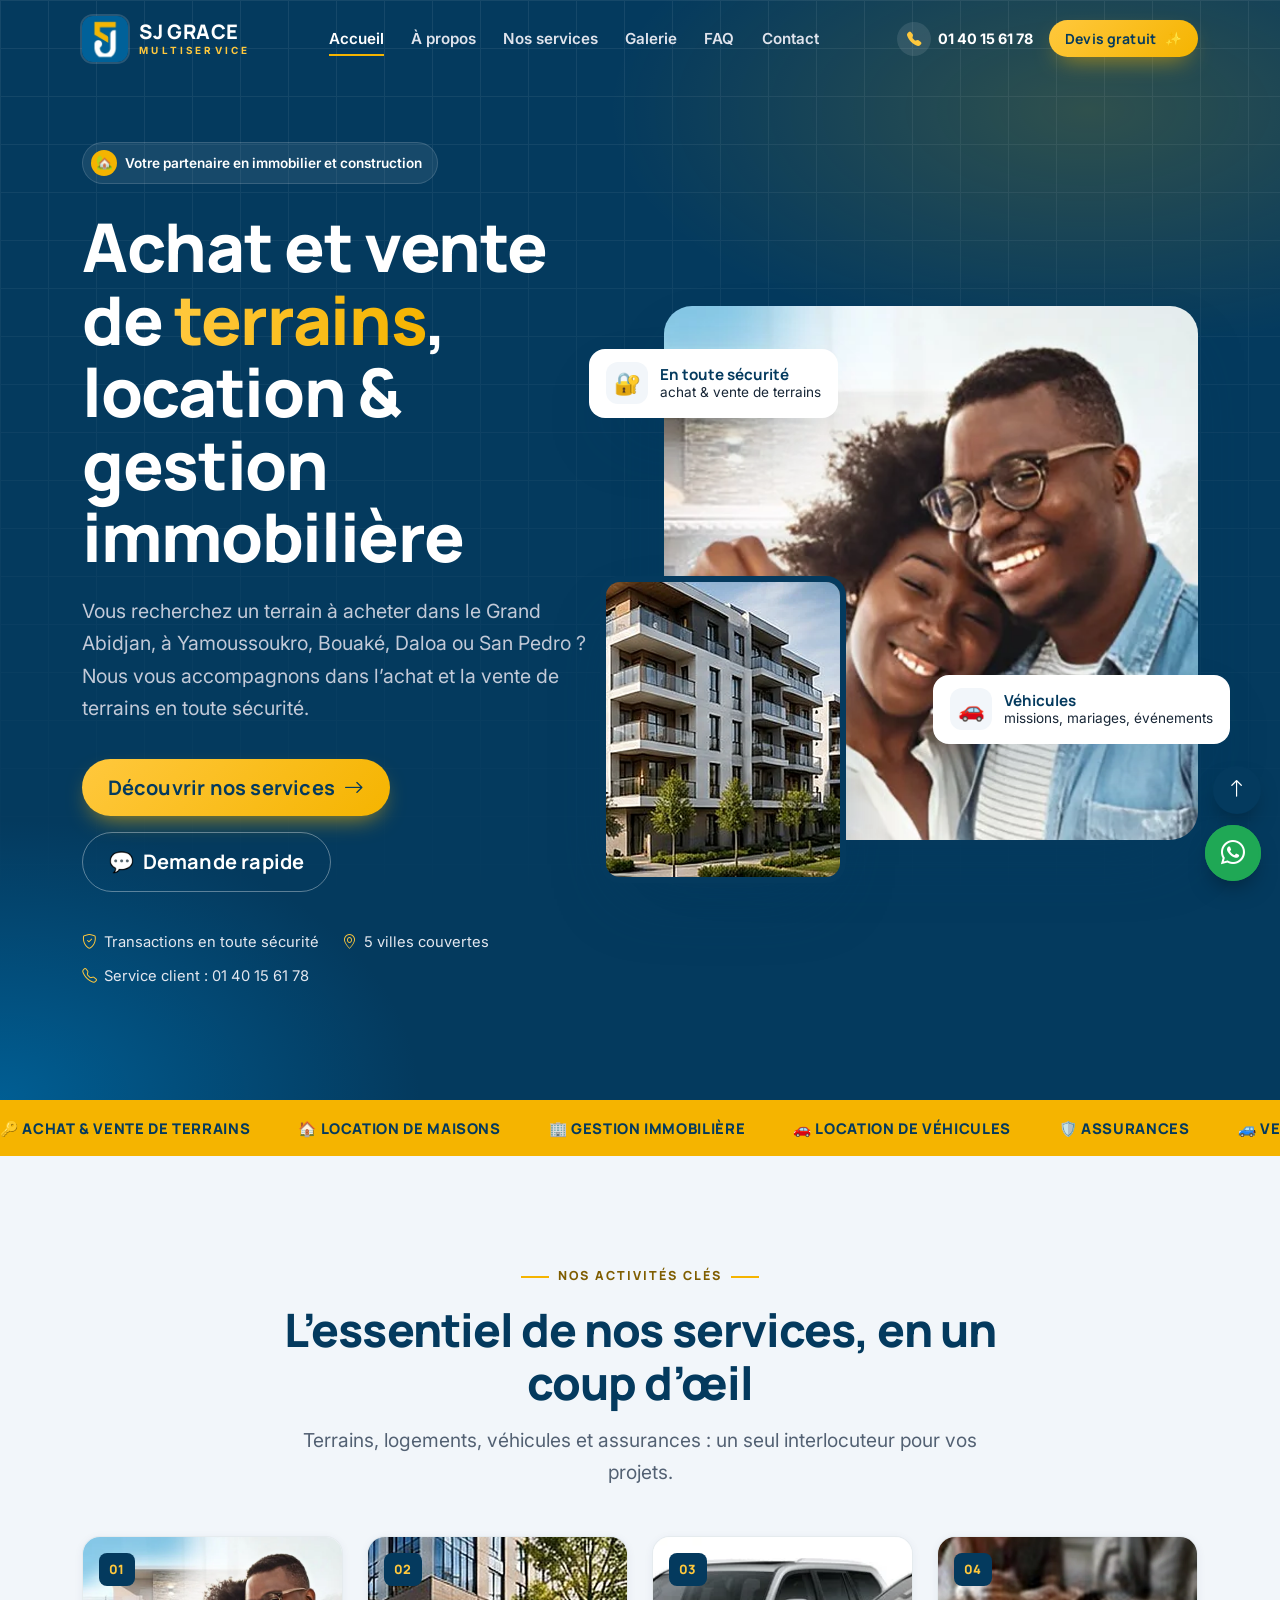
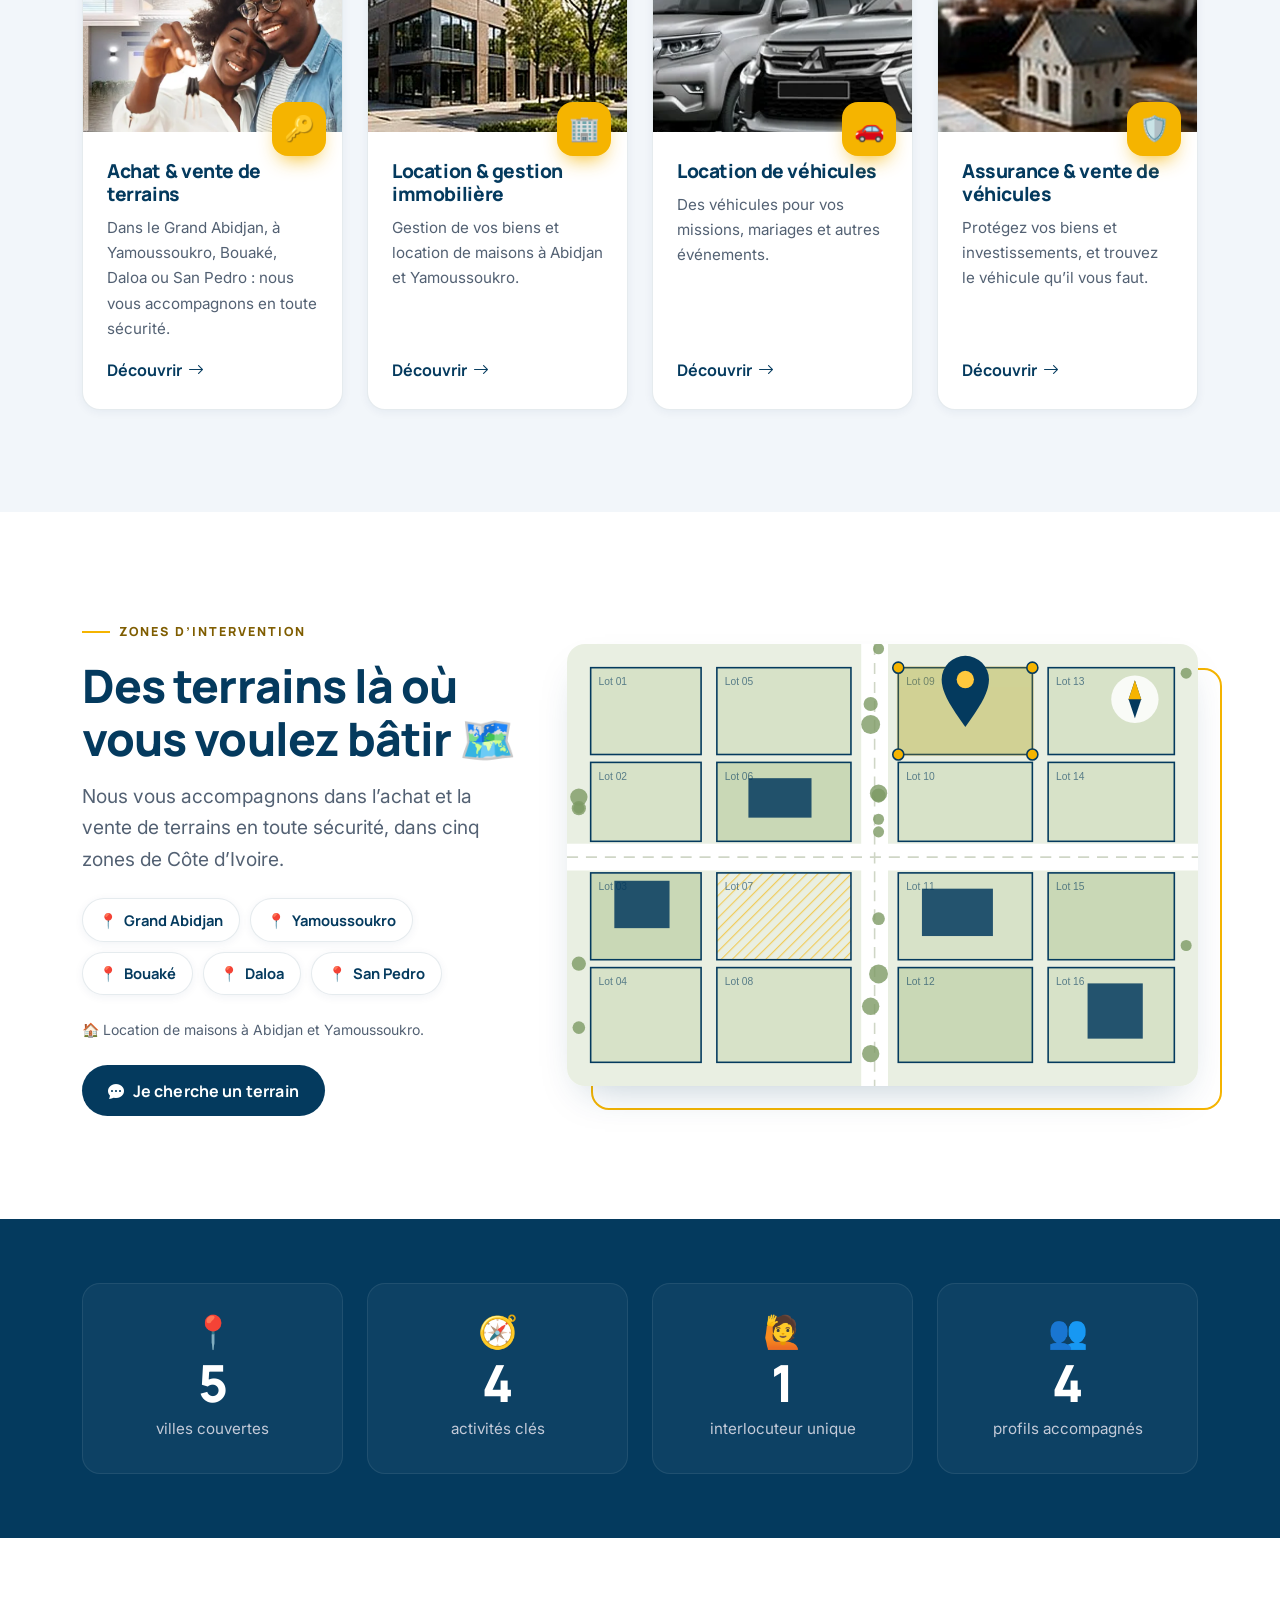
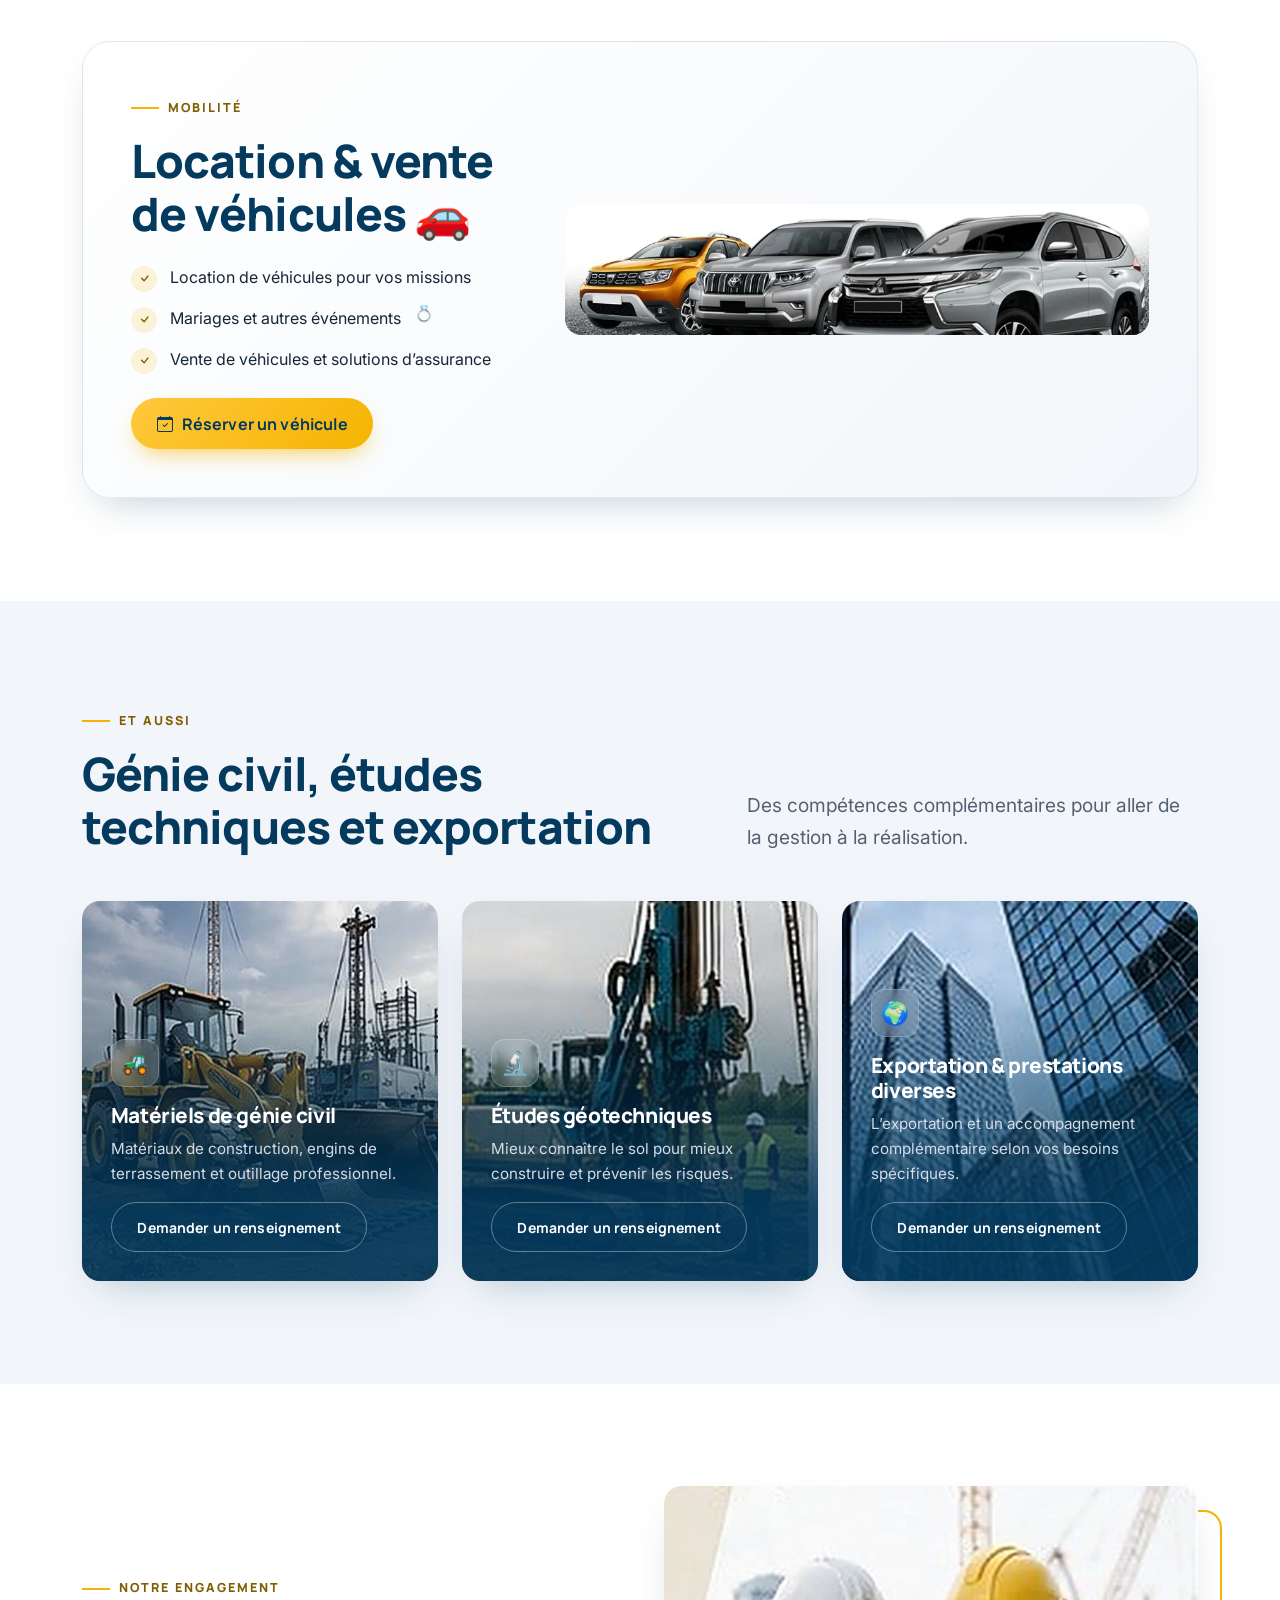
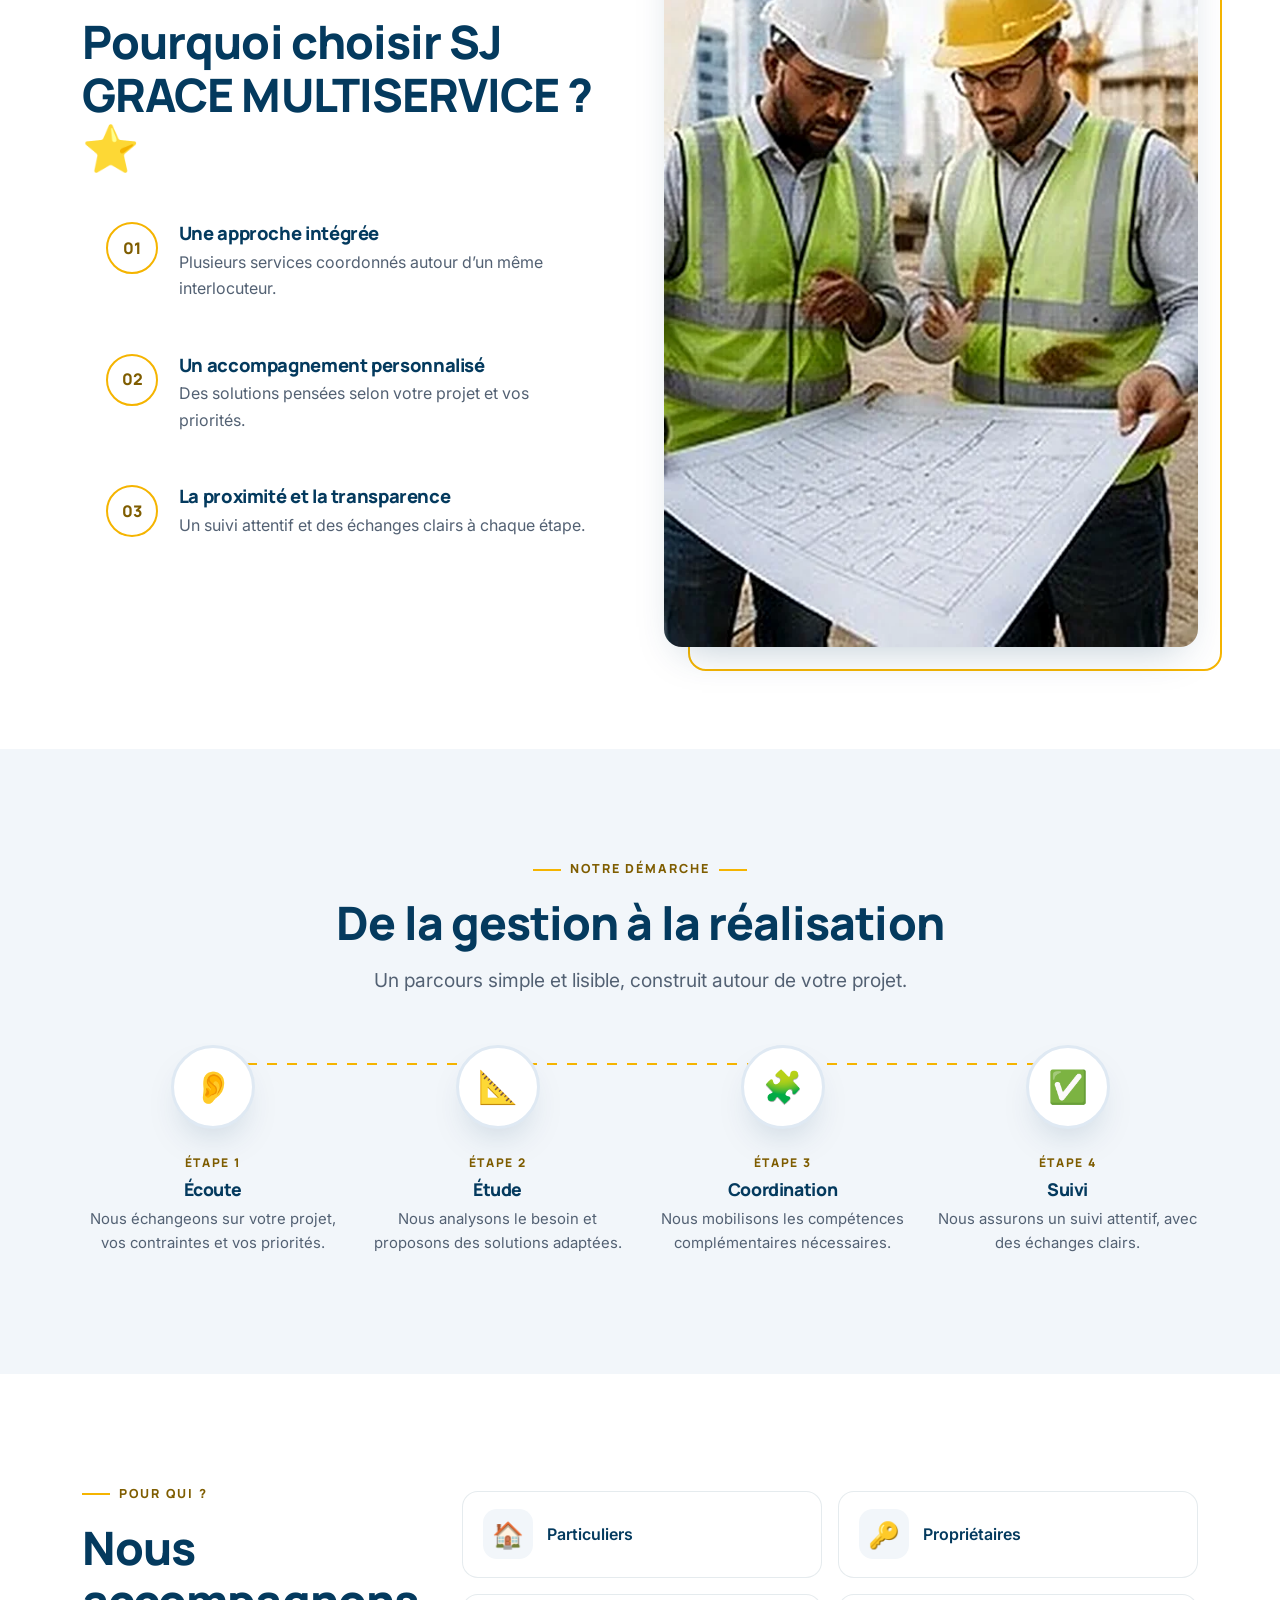
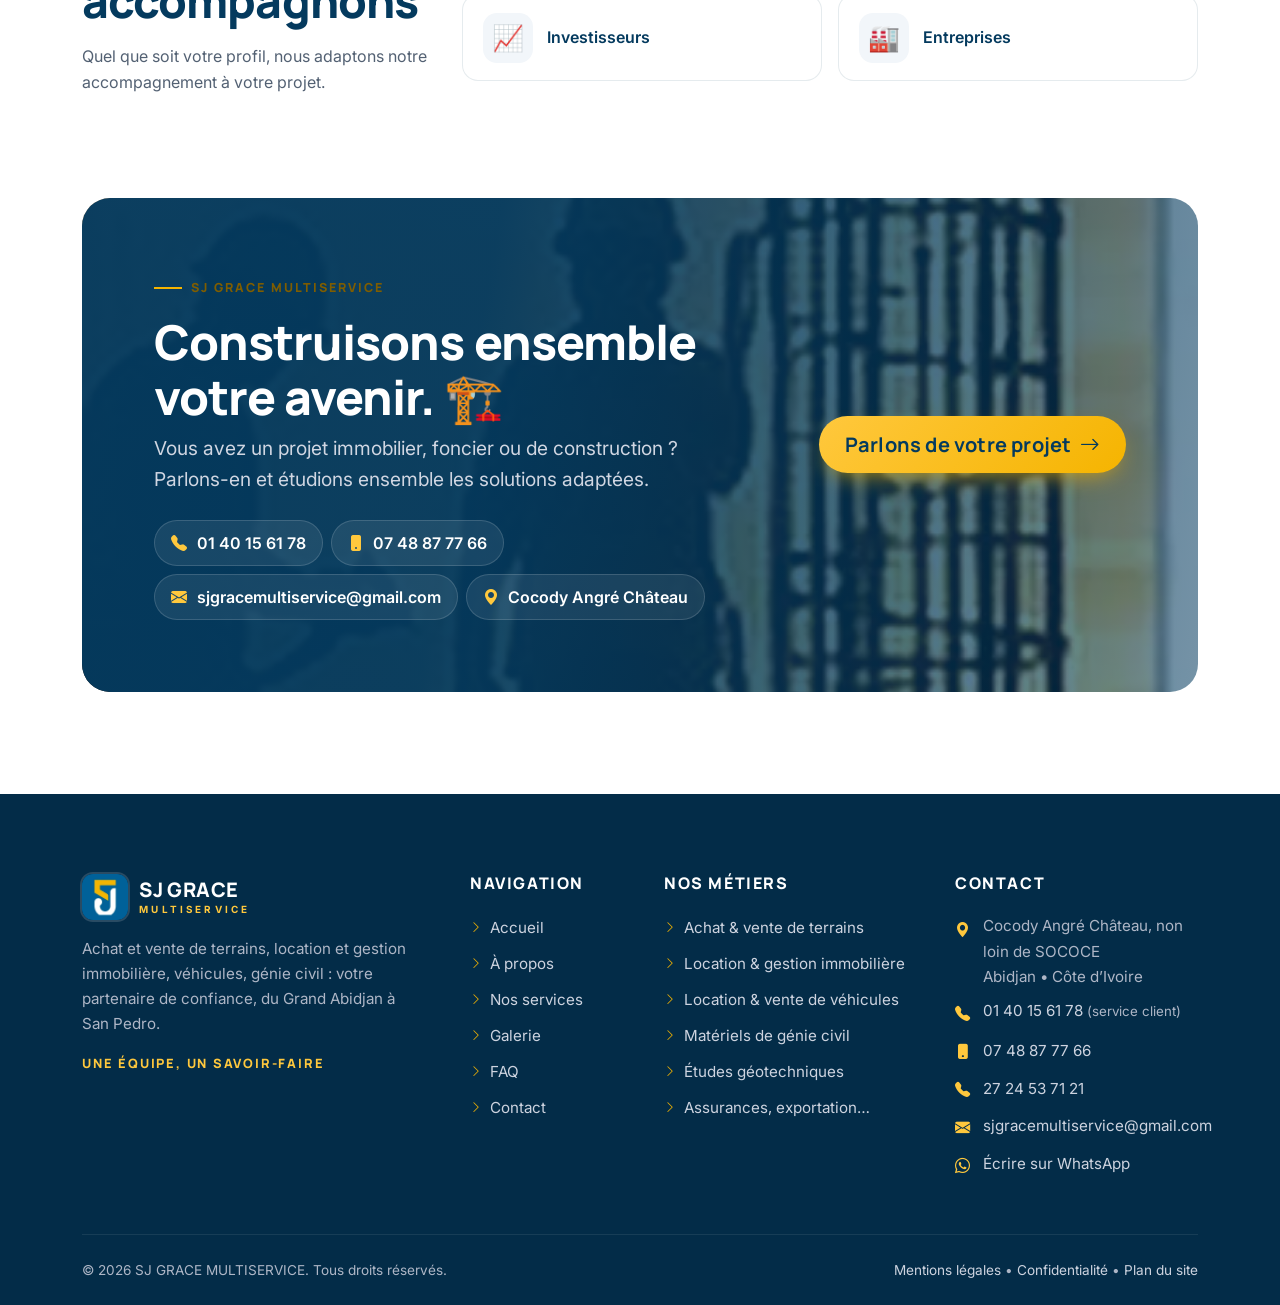
==== commit 97c4ef58: "Updte Site SJGRACE" ====
--- a/SJGRACE/index.html
+++ b/SJGRACE/index.html
@@ -3,21 +3,20 @@
 <head>
 <meta charset="utf-8">
 <meta name="viewport" content="width=device-width, initial-scale=1">
-<title>SJGRACE MULTISERVICE | Immobilier, foncier et génie civil à Abidjan</title>
-<meta name="description" content="SJGRACE MULTISERVICE, votre partenaire en immobilier et construction à Abidjan : gestion immobilière, vente de terrains, matériels de génie civil, études géotechniques, assurances et véhicules.">
+<title>SJ GRACE MULTISERVICE | Achat et vente de terrains, location et gestion immobilière</title>
+<meta name="description" content="SJ GRACE MULTISERVICE : achat et vente de terrains en toute sécurité (Grand Abidjan, Yamoussoukro, Bouaké, Daloa, San Pedro), location et gestion immobilière, location et vente de véhicules, assurances.">
 <meta name="robots" content="index, follow">
 <meta name="theme-color" content="#0f1f3d">
 <meta name="referrer" content="strict-origin-when-cross-origin">
 <link rel="canonical" href="https://www.votre-domaine.ci/">
 <meta property="og:type" content="website">
 <meta property="og:locale" content="fr_FR">
-<meta property="og:site_name" content="SJGRACE MULTISERVICE">
-<meta property="og:title" content="SJGRACE MULTISERVICE | Immobilier, foncier et génie civil à Abidjan">
-<meta property="og:description" content="SJGRACE MULTISERVICE, votre partenaire en immobilier et construction à Abidjan : gestion immobilière, vente de terrains, matériels de génie civil, études géotechniques, assurances et véhicules.">
+<meta property="og:site_name" content="SJ GRACE MULTISERVICE">
+<meta property="og:title" content="SJ GRACE MULTISERVICE | Achat et vente de terrains, location et gestion immobilière">
+<meta property="og:description" content="SJ GRACE MULTISERVICE : achat et vente de terrains en toute sécurité (Grand Abidjan, Yamoussoukro, Bouaké, Daloa, San Pedro), location et gestion immobilière, location et vente de véhicules, assurances.">
 <meta property="og:url" content="https://www.votre-domaine.ci/">
 <meta property="og:image" content="https://www.votre-domaine.ci/assets/images/og-sjgrace.jpg">
 <meta name="twitter:card" content="summary_large_image">
-<link rel="icon" href="assets/icons/favicon.svg" type="image/svg+xml">
 <link rel="icon" href="assets/icons/favicon-32.png" sizes="32x32" type="image/png">
 <link rel="apple-touch-icon" href="assets/icons/apple-touch-icon.png">
 <link rel="preconnect" href="https://fonts.googleapis.com">
@@ -28,21 +27,21 @@
 <link rel="stylesheet" href="assets/css/style.css">
 <link rel="stylesheet" href="assets/css/animations.css">
 <link rel="stylesheet" href="assets/css/responsive.css">
-<script type="application/ld+json">{"@context": "https://schema.org", "@type": "LocalBusiness", "name": "SJGRACE MULTISERVICE", "description": "Gestion immobilière, vente de terrains, matériels de génie civil, études géotechniques, assurances, location et vente de véhicules.", "slogan": "Une équipe, un savoir-faire", "url": "https://www.votre-domaine.ci/", "image": "https://www.votre-domaine.ci/assets/images/og-sjgrace.jpg", "telephone": ["+2252724537121", "+2250140156178"], "address": {"@type": "PostalAddress", "streetAddress": "Cocody Angré Château", "addressLocality": "Abidjan", "addressCountry": "CI"}, "areaServed": "Côte d'Ivoire"}</script>
+<script type="application/ld+json">{"@context": "https://schema.org", "@type": "LocalBusiness", "name": "SJ GRACE MULTISERVICE", "description": "Achat et vente de terrains, location et gestion immobilière, location et vente de véhicules, assurances, matériels de génie civil, études géotechniques, exportation et prestations diverses.", "slogan": "Une équipe, un savoir-faire", "url": "https://www.votre-domaine.ci/", "image": "https://www.votre-domaine.ci/assets/images/og-sjgrace.jpg", "telephone": ["+2250140156178", "+2250748877766", "+2252724537121"], "email": "sjgracemultiservice@gmail.com", "logo": "https://www.votre-domaine.ci/assets/icons/icon-512.png", "employee": {"@type": "Person", "name": "Siméon N'GUESSAN", "jobTitle": "Directeur Général"}, "address": {"@type": "PostalAddress", "streetAddress": "Cocody Angré Château, non loin de SOCOCE", "addressLocality": "Abidjan", "addressCountry": "CI"}, "areaServed": [{"@type": "City", "name": "Abidjan"}, {"@type": "City", "name": "Yamoussoukro"}, {"@type": "City", "name": "Bouaké"}, {"@type": "City", "name": "Daloa"}, {"@type": "City", "name": "San Pedro"}]}</script>
 </head><body>
 <a class="skip-link" href="#contenu">Aller au contenu</a>
 <header class="site-header is-transparent">
   <nav class="navbar navbar-expand-lg" aria-label="Navigation principale">
     <div class="container">
-      <a class="brand" href="index.html" aria-label="SJGRACE MULTISERVICE — accueil">
-        <img src="assets/icons/logo.svg" alt="" width="44" height="44">
-        <span class="brand-text"><span class="brand-name">SJGRACE</span><span class="brand-sub">MULTISERVICE</span></span>
+      <a class="brand" href="index.html" aria-label="SJ GRACE MULTISERVICE — accueil">
+        <picture><source srcset="assets/icons/logo-sj.webp" type="image/webp"><img src="assets/icons/logo-sj.png" alt="" width="46" height="46"></picture>
+        <span class="brand-text"><span class="brand-name">SJ GRACE</span><span class="brand-sub">MULTISERVICE</span></span>
       </a>
       <button class="navbar-toggler" type="button" data-bs-toggle="collapse" data-bs-target="#menuPrincipal" aria-controls="menuPrincipal" aria-expanded="false" aria-label="Ouvrir le menu"><i class="bi bi-list" aria-hidden="true"></i></button>
       <div class="collapse navbar-collapse" id="menuPrincipal">
         <ul class="navbar-nav mx-auto"><li class="nav-item"><a class="nav-link active" href="index.html" aria-current="page">Accueil</a></li><li class="nav-item"><a class="nav-link" href="pages/a-propos.html">À propos</a></li><li class="nav-item"><a class="nav-link" href="pages/services.html">Nos services</a></li><li class="nav-item"><a class="nav-link" href="pages/galerie.html">Galerie</a></li><li class="nav-item"><a class="nav-link" href="pages/faq.html">FAQ</a></li><li class="nav-item"><a class="nav-link" href="pages/contact.html">Contact</a></li></ul>
         <div class="d-flex align-items-center gap-3 mt-3 mt-lg-0">
-          <a class="header-phone d-lg-none d-xl-inline-flex" href="tel:+2252724537121"><i class="bi bi-telephone-fill" aria-hidden="true"></i>27&nbsp;24&nbsp;53&nbsp;71&nbsp;21</a>
+          <a class="header-phone d-lg-none d-xl-inline-flex" href="tel:+2250140156178"><i class="bi bi-telephone-fill" aria-hidden="true"></i>01&nbsp;40&nbsp;15&nbsp;61&nbsp;78</a>
           <a class="btn btn-gold btn-sm px-3 py-2" href="pages/contact.html">Devis gratuit <span class="emoji" aria-hidden="true">✨</span></a>
         </div>
       </div>
@@ -54,25 +53,25 @@
   <div class="container">
     <div class="row align-items-center g-5">
       <div class="col-lg-6" data-reveal="left">
-        <span class="hero-badge"><span class="dot emoji" aria-hidden="true">📍</span>Abidjan • Côte d’Ivoire</span>
-        <h1 id="hero-titre">Votre partenaire en <span class="accent">immobilier</span> et construction</h1>
-        <p class="hero-lead">Des solutions complètes pour vos projets immobiliers et de génie civil, de la conception à la réalisation.</p>
+        <span class="hero-badge"><span class="dot emoji" aria-hidden="true">🏡</span>Votre partenaire en immobilier et construction</span>
+        <h1 id="hero-titre">Achat et vente de <span class="accent">terrains</span>, location &amp; gestion immobilière</h1>
+        <p class="hero-lead">Vous recherchez un terrain à acheter dans le Grand Abidjan, à Yamoussoukro, Bouaké, Daloa ou San Pedro&nbsp;? Nous vous accompagnons dans l’achat et la vente de terrains en toute sécurité.</p>
         <div class="d-flex flex-wrap gap-3">
           <a class="btn btn-gold btn-lg" href="pages/services.html">Découvrir nos services <i class="bi bi-arrow-right" aria-hidden="true"></i></a>
           <button class="btn btn-outline-light-2 btn-lg" type="button" data-bs-toggle="modal" data-bs-target="#modalDevis"><span class="emoji" aria-hidden="true">💬</span> Demande rapide</button>
         </div>
         <ul class="hero-points">
-          <li><i class="bi bi-check2-circle" aria-hidden="true"></i>Un interlocuteur unique</li>
-          <li><i class="bi bi-check2-circle" aria-hidden="true"></i>Accompagnement personnalisé</li>
-          <li><i class="bi bi-check2-circle" aria-hidden="true"></i>Proximité et transparence</li>
+          <li><i class="bi bi-shield-check" aria-hidden="true"></i>Transactions en toute sécurité</li>
+          <li><i class="bi bi-geo-alt" aria-hidden="true"></i>5 villes couvertes</li>
+          <li><i class="bi bi-telephone" aria-hidden="true"></i>Service client : 01&nbsp;40&nbsp;15&nbsp;61&nbsp;78</li>
         </ul>
       </div>
       <div class="col-lg-6" data-reveal="right">
         <div class="hero-visual">
-          <div class="main-img"><picture><source srcset="assets/images/photos/hero-residence.webp" type="image/webp"><img src="assets/images/photos/hero-residence.jpg" alt="Résidence moderne de plusieurs étages avec balcons et espaces verts" width="410" height="650" class="" fetchpriority="high"></picture></div>
-          <div class="sub-img d-none d-sm-block"><picture><source srcset="assets/images/photos/equipe-plans.webp" type="image/webp"><img src="assets/images/photos/equipe-plans.jpg" alt="Deux ingénieurs en équipement de sécurité étudiant un plan sur un chantier" width="600" height="855" class="" fetchpriority="high"></picture></div>
-          <div class="float-card fc-1"><span class="ico emoji" aria-hidden="true">🏗️</span><span><strong>De la conception</strong>à la réalisation</span></div>
-          <div class="float-card fc-2"><span class="ico emoji" aria-hidden="true">🤝</span><span><strong>Une équipe,</strong>un savoir-faire</span></div>
+          <div class="main-img"><picture><source srcset="assets/images/photos/couple-cles.webp" type="image/webp"><img src="assets/images/photos/couple-cles.jpg" alt="Couple souriant tenant les clés de leur nouvelle maison" width="825" height="495" class="obj-right" fetchpriority="high"></picture></div>
+          <div class="sub-img d-none d-sm-block"><picture><source srcset="assets/images/photos/hero-residence.webp" type="image/webp"><img src="assets/images/photos/hero-residence.jpg" alt="Résidence moderne avec balcons et espaces verts" width="410" height="650" class="" fetchpriority="high"></picture></div>
+          <div class="float-card fc-1"><span class="ico emoji" aria-hidden="true">🔐</span><span><strong>En toute sécurité</strong>achat &amp; vente de terrains</span></div>
+          <div class="float-card fc-2"><span class="ico emoji" aria-hidden="true">🚗</span><span><strong>Véhicules</strong>missions, mariages, événements</span></div>
         </div>
       </div>
     </div>
@@ -80,68 +79,58 @@
 </section>
 
 <div class="marquee" aria-hidden="true"><div class="marquee-track">
-  <span>🏢 Gestion immobilière</span><span>🗺️ Vente de terrains</span><span>🚜 Matériels de génie civil</span><span>🔬 Études géotechniques</span><span>🛡️ Assurances</span><span>🚐 Location et vente de véhicules</span><span>🏢 Gestion immobilière</span><span>🗺️ Vente de terrains</span><span>🚜 Matériels de génie civil</span><span>🔬 Études géotechniques</span><span>🛡️ Assurances</span><span>🚐 Location et vente de véhicules</span>
+  <span>🔑 Achat &amp; vente de terrains</span><span>🏠 Location de maisons</span><span>🏢 Gestion immobilière</span><span>🚗 Location de véhicules</span><span>🛡️ Assurances</span><span>🚙 Vente de véhicules</span><span>🚜 Génie civil</span><span>🔬 Géotechnique</span><span>🌍 Exportation</span><span>🔑 Achat &amp; vente de terrains</span><span>🏠 Location de maisons</span><span>🏢 Gestion immobilière</span><span>🚗 Location de véhicules</span><span>🛡️ Assurances</span><span>🚙 Vente de véhicules</span><span>🚜 Génie civil</span><span>🔬 Géotechnique</span><span>🌍 Exportation</span>
 </div></div>
 
-<section class="section" aria-labelledby="identite-titre">
-  <div class="container">
-    <div class="row align-items-center g-5">
-      <div class="col-lg-6 order-lg-2" data-reveal="right">
-        <span class="eyebrow">Notre identité</span>
-        <h2 class="section-title" id="identite-titre">Une expertise multidisciplinaire à votre service</h2>
-        <p class="lead-lg">SJGRACE MULTISERVICE accompagne particuliers, propriétaires, investisseurs et entreprises dans leurs projets immobiliers et de construction.</p>
-        <p class="text-muted-2">Notre approche repose sur l’écoute, la proximité et la coordination de compétences complémentaires, afin de proposer un accompagnement adapté à chaque besoin.</p>
-        <ul class="check-list">
-          <li><span><strong>Écoute</strong> — comprendre votre projet et vos priorités <span class="emoji" aria-hidden="true">👂</span></span></li>
-          <li><span><strong>Proximité</strong> — un suivi attentif à chaque étape <span class="emoji" aria-hidden="true">📍</span></span></li>
-          <li><span><strong>Coordination</strong> — des compétences complémentaires réunies <span class="emoji" aria-hidden="true">🧩</span></span></li>
-        </ul>
-        <a class="btn btn-navy" href="pages/a-propos.html">En savoir plus sur nous <i class="bi bi-arrow-right" aria-hidden="true"></i></a>
-      </div>
-      <div class="col-lg-6" data-reveal="left">
-        <div class="row g-3">
-          <div class="col-7"><div class="img-frame h-100"><picture><source srcset="assets/images/photos/equipe-plans.webp" type="image/webp"><img src="assets/images/photos/equipe-plans.jpg" alt="Ingénieurs consultant un plan de construction" width="600" height="855" class="h-100" loading="lazy" decoding="async"></picture></div></div>
-          <div class="col-5 d-flex flex-column gap-3">
-            <div class="img-frame"><img src="assets/images/illustrations/illus-plan-architecte.svg" alt="Illustration d’un plan d’architecte de logement" width="800" height="560" class="" loading="lazy" decoding="async"></div>
-            <div class="img-frame"><img src="assets/images/illustrations/illus-gestion-locative.svg" alt="Illustration d’une maison, d’une clé et d’un contrat de bail" width="800" height="560" class="" loading="lazy" decoding="async"></div>
-          </div>
-        </div>
-      </div>
-    </div>
-  </div>
-</section>
-
 <section class="section bg-cream" aria-labelledby="metiers-titre">
   <div class="container">
     <div class="section-head text-center" data-reveal>
-      <span class="eyebrow">Nos métiers</span>
-      <h2 class="section-title" id="metiers-titre">Des compétences au service de vos projets</h2>
-      <p class="lead-lg">Quatre pôles d’expertise coordonnés, de la gestion à la réalisation.</p>
+      <span class="eyebrow">Nos activités clés</span>
+      <h2 class="section-title" id="metiers-titre">L’essentiel de nos services, en un coup d’œil</h2>
+      <p class="lead-lg">Terrains, logements, véhicules et assurances : un seul interlocuteur pour vos projets.</p>
     </div>
     <div class="row g-4">
       <div class="col-sm-6 col-lg-3" data-reveal style="--delay:0.00s">
         <article class="service-card">
-          <div class="media"><div class="clip"><picture><source srcset="assets/images/photos/gestion-immeuble.webp" type="image/webp"><img src="assets/images/photos/gestion-immeuble.jpg" alt="Immeuble de bureaux moderne entouré de verdure" width="394" height="640" class="" loading="lazy" decoding="async"></picture></div><span class="num">01</span><span class="icon-badge emoji" aria-hidden="true">🏢</span></div>
-          <div class="body"><h3>Gestion immobilière</h3><p>Administration et suivi de vos biens résidentiels, commerciaux ou professionnels.</p><a class="link-arrow" href="pages/services.html#immobilier">Découvrir <i class="bi bi-arrow-right" aria-hidden="true"></i><span class="visually-hidden"> : Gestion immobilière</span></a></div>
+          <div class="media"><div class="clip"><picture><source srcset="assets/images/photos/couple-cles.webp" type="image/webp"><img src="assets/images/photos/couple-cles.jpg" alt="Couple souriant tenant les clés de sa maison" width="825" height="495" class="" loading="lazy" decoding="async"></picture></div><span class="num">01</span><span class="icon-badge emoji" aria-hidden="true">🔑</span></div>
+          <div class="body"><h3>Achat &amp; vente de terrains</h3><p>Dans le Grand Abidjan, à Yamoussoukro, Bouaké, Daloa ou San Pedro : nous vous accompagnons en toute sécurité.</p><a class="link-arrow" href="pages/services.html#foncier">Découvrir <i class="bi bi-arrow-right" aria-hidden="true"></i><span class="visually-hidden"> : Achat &amp; vente de terrains</span></a></div>
         </article>
       </div>
       <div class="col-sm-6 col-lg-3" data-reveal style="--delay:0.08s">
         <article class="service-card">
-          <div class="media"><div class="clip"><img src="assets/images/illustrations/illus-plan-parcellaire.svg" alt="Illustration d’un plan parcellaire avec un lot sélectionné" width="800" height="560" class="" loading="lazy" decoding="async"></div><span class="num">02</span><span class="icon-badge emoji" aria-hidden="true">🗺️</span></div>
-          <div class="body"><h3>Vente de terrains</h3><p>Accompagnement dans vos projets fonciers, de l’évaluation à la transaction.</p><a class="link-arrow" href="pages/services.html#foncier">Découvrir <i class="bi bi-arrow-right" aria-hidden="true"></i><span class="visually-hidden"> : Vente de terrains</span></a></div>
+          <div class="media"><div class="clip"><picture><source srcset="assets/images/photos/gestion-immeuble.webp" type="image/webp"><img src="assets/images/photos/gestion-immeuble.jpg" alt="Immeuble moderne entouré de verdure" width="394" height="640" class="" loading="lazy" decoding="async"></picture></div><span class="num">02</span><span class="icon-badge emoji" aria-hidden="true">🏢</span></div>
+          <div class="body"><h3>Location &amp; gestion immobilière</h3><p>Gestion de vos biens et location de maisons à Abidjan et Yamoussoukro.</p><a class="link-arrow" href="pages/services.html#immobilier">Découvrir <i class="bi bi-arrow-right" aria-hidden="true"></i><span class="visually-hidden"> : Location &amp; gestion immobilière</span></a></div>
         </article>
       </div>
       <div class="col-sm-6 col-lg-3" data-reveal style="--delay:0.16s">
         <article class="service-card">
-          <div class="media"><div class="clip"><picture><source srcset="assets/images/photos/engin-chantier.webp" type="image/webp"><img src="assets/images/photos/engin-chantier.jpg" alt="Chargeuse sur pneus sur un chantier" width="458" height="608" class="" loading="lazy" decoding="async"></picture></div><span class="num">03</span><span class="icon-badge emoji" aria-hidden="true">🚜</span></div>
-          <div class="body"><h3>Matériels de génie civil</h3><p>Équipements et fournitures de chantier adaptés aux exigences des professionnels.</p><a class="link-arrow" href="pages/services.html#genie-civil">Découvrir <i class="bi bi-arrow-right" aria-hidden="true"></i><span class="visually-hidden"> : Matériels de génie civil</span></a></div>
+          <div class="media"><div class="clip"><picture><source srcset="assets/images/photos/vehicules-suv.webp" type="image/webp"><img src="assets/images/photos/vehicules-suv.jpg" alt="Trois SUV de location alignés" width="827" height="185" class="" loading="lazy" decoding="async"></picture></div><span class="num">03</span><span class="icon-badge emoji" aria-hidden="true">🚗</span></div>
+          <div class="body"><h3>Location de véhicules</h3><p>Des véhicules pour vos missions, mariages et autres événements.</p><a class="link-arrow" href="pages/services.html#vehicules">Découvrir <i class="bi bi-arrow-right" aria-hidden="true"></i><span class="visually-hidden"> : Location de véhicules</span></a></div>
         </article>
       </div>
       <div class="col-sm-6 col-lg-3" data-reveal style="--delay:0.24s">
         <article class="service-card">
-          <div class="media"><div class="clip"><picture><source srcset="assets/images/photos/forage-geotechnique.webp" type="image/webp"><img src="assets/images/photos/forage-geotechnique.jpg" alt="Foreuse géotechnique et techniciens sur un terrain" width="447" height="798" class="" loading="lazy" decoding="async"></picture></div><span class="num">04</span><span class="icon-badge emoji" aria-hidden="true">🔬</span></div>
-          <div class="body"><h3>Études géotechniques</h3><p>Analyse du sol et recommandations pour bâtir sur des bases sûres.</p><a class="link-arrow" href="pages/services.html#geotechnique">Découvrir <i class="bi bi-arrow-right" aria-hidden="true"></i><span class="visually-hidden"> : Études géotechniques</span></a></div>
-        </article>
+          <div class="media"><div class="clip"><picture><source srcset="assets/images/photos/assurance-maison.webp" type="image/webp"><img src="assets/images/photos/assurance-maison.jpg" alt="Maquette de maison posée sur un contrat" width="808" height="800" class="" loading="lazy" decoding="async"></picture></div><span class="num">04</span><span class="icon-badge emoji" aria-hidden="true">🛡️</span></div>
+          <div class="body"><h3>Assurance &amp; vente de véhicules</h3><p>Protégez vos biens et investissements, et trouvez le véhicule qu’il vous faut.</p><a class="link-arrow" href="pages/services.html#vehicules">Découvrir <i class="bi bi-arrow-right" aria-hidden="true"></i><span class="visually-hidden"> : Assurance &amp; vente de véhicules</span></a></div>
+        </article>
+      </div>
+    </div>
+  </div>
+</section>
+
+<section class="section" aria-labelledby="zones-titre">
+  <div class="container">
+    <div class="row align-items-center g-5">
+      <div class="col-lg-5" data-reveal="left">
+        <span class="eyebrow">Zones d’intervention</span>
+        <h2 class="section-title" id="zones-titre">Des terrains là où vous voulez bâtir <span class="emoji" aria-hidden="true">🗺️</span></h2>
+        <p class="lead-lg">Nous vous accompagnons dans l’achat et la vente de terrains en toute sécurité, dans cinq zones de Côte d’Ivoire.</p>
+        <ul class="city-list"><li class="city-chip" data-reveal style="--delay:0.00s"><span class="emoji" aria-hidden="true">📍</span>Grand Abidjan</li><li class="city-chip" data-reveal style="--delay:0.07s"><span class="emoji" aria-hidden="true">📍</span>Yamoussoukro</li><li class="city-chip" data-reveal style="--delay:0.14s"><span class="emoji" aria-hidden="true">📍</span>Bouaké</li><li class="city-chip" data-reveal style="--delay:0.21s"><span class="emoji" aria-hidden="true">📍</span>Daloa</li><li class="city-chip" data-reveal style="--delay:0.28s"><span class="emoji" aria-hidden="true">📍</span>San Pedro</li></ul>
+        <p class="text-muted-2 small mb-4"><span class="emoji" aria-hidden="true">🏠</span> Location de maisons à Abidjan et Yamoussoukro.</p>
+        <button class="btn btn-navy" type="button" data-bs-toggle="modal" data-bs-target="#modalDevis" data-service="Achat ou vente de terrain"><i class="bi bi-chat-dots-fill" aria-hidden="true"></i>Je cherche un terrain</button>
+      </div>
+      <div class="col-lg-7" data-reveal="right">
+        <div class="img-frame-deco"><div class="img-frame"><img src="assets/images/illustrations/illus-plan-parcellaire.svg" alt="Illustration d’un plan parcellaire avec un lot sélectionné" width="800" height="560" class="" loading="lazy" decoding="async"></div></div>
       </div>
     </div>
   </div>
@@ -149,57 +138,77 @@
 
 <section class="section-sm bg-navy" aria-labelledby="chiffres-titre">
   <div class="container">
-    <h2 class="visually-hidden" id="chiffres-titre">SJGRACE en quelques repères</h2>
+    <h2 class="visually-hidden" id="chiffres-titre">SJ GRACE en quelques repères</h2>
     <div class="row g-3 g-lg-4">
-      <div class="col-6 col-lg-3" data-reveal><div class="stat"><span class="emoji" aria-hidden="true">🧭</span><div class="value" data-count="4">4</div><div class="label">métiers principaux</div></div></div>
-      <div class="col-6 col-lg-3" data-reveal style="--delay:.08s"><div class="stat"><span class="emoji" aria-hidden="true">➕</span><div class="value" data-count="3">3</div><div class="label">services complémentaires</div></div></div>
+      <div class="col-6 col-lg-3" data-reveal><div class="stat"><span class="emoji" aria-hidden="true">📍</span><div class="value" data-count="5">5</div><div class="label">villes couvertes</div></div></div>
+      <div class="col-6 col-lg-3" data-reveal style="--delay:.08s"><div class="stat"><span class="emoji" aria-hidden="true">🧭</span><div class="value" data-count="4">4</div><div class="label">activités clés</div></div></div>
       <div class="col-6 col-lg-3" data-reveal style="--delay:.16s"><div class="stat"><span class="emoji" aria-hidden="true">🙋</span><div class="value" data-count="1">1</div><div class="label">interlocuteur unique</div></div></div>
       <div class="col-6 col-lg-3" data-reveal style="--delay:.24s"><div class="stat"><span class="emoji" aria-hidden="true">👥</span><div class="value" data-count="4">4</div><div class="label">profils accompagnés</div></div></div>
     </div>
   </div>
 </section>
 
-<section class="section" aria-labelledby="compl-titre">
+<section class="section" aria-labelledby="mobilite-titre">
+  <div class="container">
+    <div class="mobility-band" data-reveal="zoom">
+      <div class="row align-items-center g-4">
+        <div class="col-lg-5">
+          <span class="eyebrow">Mobilité</span>
+          <h2 class="section-title" id="mobilite-titre">Location &amp; vente de véhicules <span class="emoji" aria-hidden="true">🚗</span></h2>
+          <ul class="check-list">
+            <li>Location de véhicules pour vos missions</li>
+            <li>Mariages et autres événements <span class="emoji" aria-hidden="true">💍</span></li>
+            <li>Vente de véhicules et solutions d’assurance</li>
+          </ul>
+          <button class="btn btn-gold" type="button" data-bs-toggle="modal" data-bs-target="#modalDevis" data-service="Location de véhicule"><i class="bi bi-calendar-check" aria-hidden="true"></i>Réserver un véhicule</button>
+        </div>
+        <div class="col-lg-7"><picture><source srcset="assets/images/photos/vehicules-suv.webp" type="image/webp"><img src="assets/images/photos/vehicules-suv.jpg" alt="Trois SUV : un Dacia orange, un Toyota et un Mitsubishi gris" width="827" height="185" class="w-100" loading="lazy" decoding="async"></picture></div>
+      </div>
+    </div>
+  </div>
+</section>
+
+<section class="section bg-cream" aria-labelledby="compl-titre">
   <div class="container">
     <div class="row align-items-end g-4 mb-5">
       <div class="col-lg-7" data-reveal>
-        <span class="eyebrow">Services complémentaires</span>
-        <h2 class="section-title mb-0" id="compl-titre">Des solutions qui vont au-delà de l’immobilier</h2>
-      </div>
-      <div class="col-lg-5" data-reveal><p class="lead-lg mb-0">Assurances, mobilité et prestations sur mesure : tout ce qui facilite la réussite de vos projets.</p></div>
+        <span class="eyebrow">Et aussi</span>
+        <h2 class="section-title mb-0" id="compl-titre">Génie civil, études techniques et exportation</h2>
+      </div>
+      <div class="col-lg-5" data-reveal><p class="lead-lg mb-0">Des compétences complémentaires pour aller de la gestion à la réalisation.</p></div>
     </div>
     <div class="row g-4">
       <div class="col-md-4" data-reveal style="--delay:0.0s">
         <article class="feature-card">
-          <picture><source srcset="assets/images/photos/assurance-maison.webp" type="image/webp"><img src="assets/images/photos/assurance-maison.jpg" alt="Maquette de maison posée sur des documents de contrat" width="808" height="800" class="" loading="lazy" decoding="async"></picture>
-          <div class="content"><span class="emoji-pill" aria-hidden="true">🛡️</span><h3>Assurances</h3><p>Des solutions adaptées pour contribuer à la protection de vos biens et investissements.</p>
-          <button class="btn btn-sm btn-outline-light-2 mt-3" type="button" data-bs-toggle="modal" data-bs-target="#modalDevis" data-service="Assurances">Demander un renseignement</button></div>
+          <picture><source srcset="assets/images/photos/engin-chantier.webp" type="image/webp"><img src="assets/images/photos/engin-chantier.jpg" alt="Chargeuse sur un chantier" width="458" height="608" class="" loading="lazy" decoding="async"></picture>
+          <div class="content"><span class="emoji-pill" aria-hidden="true">🚜</span><h3>Matériels de génie civil</h3><p>Matériaux de construction, engins de terrassement et outillage professionnel.</p>
+          <button class="btn btn-sm btn-outline-light-2 mt-3" type="button" data-bs-toggle="modal" data-bs-target="#modalDevis" data-service="Matériels de génie civil">Demander un renseignement</button></div>
         </article>
       </div>
       <div class="col-md-4" data-reveal style="--delay:0.1s">
         <article class="feature-card">
-          <picture><source srcset="assets/images/photos/vehicules.webp" type="image/webp"><img src="assets/images/photos/vehicules.jpg" alt="Véhicules utilitaires blancs stationnés" width="728" height="824" class="" loading="lazy" decoding="async"></picture>
-          <div class="content"><span class="emoji-pill" aria-hidden="true">🚐</span><h3>Location et vente de véhicules</h3><p>Des solutions de mobilité pour vos déplacements et opérations.</p>
-          <button class="btn btn-sm btn-outline-light-2 mt-3" type="button" data-bs-toggle="modal" data-bs-target="#modalDevis" data-service="Location et vente de véhicules">Demander un renseignement</button></div>
+          <picture><source srcset="assets/images/photos/forage-geotechnique.webp" type="image/webp"><img src="assets/images/photos/forage-geotechnique.jpg" alt="Foreuse géotechnique et techniciens" width="447" height="798" class="" loading="lazy" decoding="async"></picture>
+          <div class="content"><span class="emoji-pill" aria-hidden="true">🔬</span><h3>Études géotechniques</h3><p>Mieux connaître le sol pour mieux construire et prévenir les risques.</p>
+          <button class="btn btn-sm btn-outline-light-2 mt-3" type="button" data-bs-toggle="modal" data-bs-target="#modalDevis" data-service="Études géotechniques">Demander un renseignement</button></div>
         </article>
       </div>
       <div class="col-md-4" data-reveal style="--delay:0.2s">
         <article class="feature-card">
-          <picture><source srcset="assets/images/photos/tours-verre.webp" type="image/webp"><img src="assets/images/photos/tours-verre.jpg" alt="Tours de bureaux vitrées vues en contre-plongée" width="390" height="840" class="" loading="lazy" decoding="async"></picture>
-          <div class="content"><span class="emoji-pill" aria-hidden="true">🤝</span><h3>Prestations diverses</h3><p>Un accompagnement complémentaire selon vos besoins spécifiques.</p>
-          <button class="btn btn-sm btn-outline-light-2 mt-3" type="button" data-bs-toggle="modal" data-bs-target="#modalDevis" data-service="Prestations diverses">Demander un renseignement</button></div>
-        </article>
-      </div>
-    </div>
-  </div>
-</section>
-
-<section class="section bg-cream" aria-labelledby="pourquoi-titre">
+          <picture><source srcset="assets/images/photos/tours-verre.webp" type="image/webp"><img src="assets/images/photos/tours-verre.jpg" alt="Tours de bureaux vitrées" width="390" height="840" class="" loading="lazy" decoding="async"></picture>
+          <div class="content"><span class="emoji-pill" aria-hidden="true">🌍</span><h3>Exportation &amp; prestations diverses</h3><p>L’exportation et un accompagnement complémentaire selon vos besoins spécifiques.</p>
+          <button class="btn btn-sm btn-outline-light-2 mt-3" type="button" data-bs-toggle="modal" data-bs-target="#modalDevis" data-service="Exportation">Demander un renseignement</button></div>
+        </article>
+      </div>
+    </div>
+  </div>
+</section>
+
+<section class="section" aria-labelledby="pourquoi-titre">
   <div class="container">
     <div class="row align-items-center g-5">
       <div class="col-lg-6" data-reveal="left">
         <span class="eyebrow">Notre engagement</span>
-        <h2 class="section-title" id="pourquoi-titre">Pourquoi choisir SJGRACE MULTISERVICE&nbsp;? <span class="emoji" aria-hidden="true">⭐</span></h2>
+        <h2 class="section-title" id="pourquoi-titre">Pourquoi choisir SJ GRACE MULTISERVICE&nbsp;? <span class="emoji" aria-hidden="true">⭐</span></h2>
         <div class="mt-4 d-grid gap-1">
           <div class="commit-item"><span class="n">01</span><div><h3>Une approche intégrée</h3><p>Plusieurs services coordonnés autour d’un même interlocuteur.</p></div></div>
           <div class="commit-item"><span class="n">02</span><div><h3>Un accompagnement personnalisé</h3><p>Des solutions pensées selon votre projet et vos priorités.</p></div></div>
@@ -207,13 +216,13 @@
         </div>
       </div>
       <div class="col-lg-6" data-reveal="right">
-        <div class="img-frame-deco"><div class="img-frame"><picture><source srcset="assets/images/photos/immeuble-verdure.webp" type="image/webp"><img src="assets/images/photos/immeuble-verdure.jpg" alt="Immeuble moderne vitré bordé d’arbres et de massifs" width="396" height="630" class="" loading="lazy" decoding="async"></picture></div></div>
-      </div>
-    </div>
-  </div>
-</section>
-
-<section class="section" aria-labelledby="demarche-titre">
+        <div class="img-frame-deco"><div class="img-frame"><picture><source srcset="assets/images/photos/equipe-plans.webp" type="image/webp"><img src="assets/images/photos/equipe-plans.jpg" alt="Deux ingénieurs étudiant un plan sur un chantier" width="600" height="855" class="" loading="lazy" decoding="async"></picture></div></div>
+      </div>
+    </div>
+  </div>
+</section>
+
+<section class="section bg-cream" aria-labelledby="demarche-titre">
   <div class="container">
     <div class="section-head text-center" data-reveal>
       <span class="eyebrow">Notre démarche</span>
@@ -229,7 +238,7 @@
   </div>
 </section>
 
-<section class="section pt-0" aria-labelledby="clients-titre">
+<section class="section" aria-labelledby="clients-titre">
   <div class="container">
     <div class="row g-4 align-items-center">
       <div class="col-lg-4" data-reveal>
@@ -255,12 +264,13 @@
       <picture><source srcset="assets/images/photos/chantier-coucher.webp" type="image/webp"><img src="assets/images/photos/chantier-coucher.jpg" alt="" width="396" height="753" class="" loading="lazy" decoding="async"></picture>
       <div class="row align-items-center g-4">
         <div class="col-lg-7">
-          <span class="eyebrow">SJGRACE MULTISERVICE</span>
+          <span class="eyebrow">SJ GRACE MULTISERVICE</span>
           <h2 id="cta-titre">Construisons ensemble votre avenir. <span class="emoji" aria-hidden="true">🏗️</span></h2>
           <p class="lead-lg mb-4">Vous avez un projet immobilier, foncier ou de construction ? Parlons-en et étudions ensemble les solutions adaptées.</p>
           <div class="d-flex flex-wrap gap-2">
-            <a class="contact-pill" href="tel:+2252724537121"><i class="bi bi-telephone-fill" aria-hidden="true"></i>27&nbsp;24&nbsp;53&nbsp;71&nbsp;21</a>
-            <a class="contact-pill" href="tel:+2250140156178"><i class="bi bi-phone-fill" aria-hidden="true"></i>01&nbsp;40&nbsp;15&nbsp;61&nbsp;78</a>
+            <a class="contact-pill" href="tel:+2250140156178"><i class="bi bi-telephone-fill" aria-hidden="true"></i>01&nbsp;40&nbsp;15&nbsp;61&nbsp;78</a>
+            <a class="contact-pill" href="tel:+2250748877766"><i class="bi bi-phone-fill" aria-hidden="true"></i>07&nbsp;48&nbsp;87&nbsp;77&nbsp;66</a>
+            <a class="contact-pill" href="mailto:sjgracemultiservice@gmail.com"><i class="bi bi-envelope-fill" aria-hidden="true"></i>sjgracemultiservice@gmail.com</a>
             <a class="contact-pill" href="https://www.google.com/maps/search/?api=1&amp;query=Cocody+Angr%C3%A9+Ch%C3%A2teau+Abidjan" rel="noopener" target="_blank"><i class="bi bi-geo-alt-fill" aria-hidden="true"></i>Cocody Angré Château</a>
           </div>
         </div>
@@ -299,7 +309,7 @@
     </div>
     <div class="col-md-6 field">
       <label class="form-label" for="m-service">Service concerné <span class="req" aria-hidden="true">*</span></label>
-      <select class="form-select" id="m-service" name="service" required><option value="">Choisir…</option><option>Gestion immobilière</option><option>Vente de terrains</option><option>Matériels de génie civil</option><option>Études géotechniques</option><option>Assurances</option><option>Location et vente de véhicules</option><option>Prestations diverses</option></select>
+      <select class="form-select" id="m-service" name="service" required><option value="">Choisir…</option><option>Achat ou vente de terrain</option><option>Gestion immobilière</option><option>Location de maison</option><option>Location de véhicule</option><option>Vente de véhicule</option><option>Assurances</option><option>Matériels de génie civil</option><option>Études géotechniques</option><option>Exportation</option><option>Prestations diverses</option></select>
       <div class="invalid-feedback"></div>
     </div>
     <div class="col-12 field">
@@ -337,31 +347,33 @@
   <div class="container">
     <div class="row g-5">
       <div class="col-lg-4">
-        <a class="brand mb-3" href="index.html"><img src="assets/icons/logo.svg" alt="" width="44" height="44"><span class="brand-text"><span class="brand-name">SJGRACE</span><span class="brand-sub">MULTISERVICE</span></span></a>
-        <p class="mt-3">Votre partenaire en immobilier et construction : des solutions complètes pour vos projets immobiliers et de génie civil, de la conception à la réalisation.</p>
+        <a class="brand mb-3" href="index.html"><picture><source srcset="assets/icons/logo-sj.webp" type="image/webp"><img src="assets/icons/logo-sj.png" alt="" width="46" height="46"></picture><span class="brand-text"><span class="brand-name">SJ GRACE</span><span class="brand-sub">MULTISERVICE</span></span></a>
+        <p class="mt-3">Achat et vente de terrains, location et gestion immobilière, véhicules, génie civil : votre partenaire de confiance, du Grand Abidjan à San Pedro.</p>
         <p class="footer-tagline mb-0">Une équipe, un savoir-faire</p>
       </div>
       <div class="col-6 col-lg-2"><h2>Navigation</h2><ul class="footer-links"><li><a href="index.html"><i class="bi bi-chevron-right" aria-hidden="true"></i>Accueil</a></li><li><a href="pages/a-propos.html"><i class="bi bi-chevron-right" aria-hidden="true"></i>À propos</a></li><li><a href="pages/services.html"><i class="bi bi-chevron-right" aria-hidden="true"></i>Nos services</a></li><li><a href="pages/galerie.html"><i class="bi bi-chevron-right" aria-hidden="true"></i>Galerie</a></li><li><a href="pages/faq.html"><i class="bi bi-chevron-right" aria-hidden="true"></i>FAQ</a></li><li><a href="pages/contact.html"><i class="bi bi-chevron-right" aria-hidden="true"></i>Contact</a></li></ul></div>
-      <div class="col-6 col-lg-3"><h2>Nos métiers</h2><ul class="footer-links"><li><a href="pages/services.html#immobilier"><i class="bi bi-chevron-right" aria-hidden="true"></i>Gestion immobilière</a></li><li><a href="pages/services.html#foncier"><i class="bi bi-chevron-right" aria-hidden="true"></i>Vente de terrains</a></li><li><a href="pages/services.html#genie-civil"><i class="bi bi-chevron-right" aria-hidden="true"></i>Matériels de génie civil</a></li><li><a href="pages/services.html#geotechnique"><i class="bi bi-chevron-right" aria-hidden="true"></i>Études géotechniques</a></li><li><a href="pages/services.html#complementaires"><i class="bi bi-chevron-right" aria-hidden="true"></i>Assurances &amp; véhicules</a></li></ul></div>
+      <div class="col-6 col-lg-3"><h2>Nos métiers</h2><ul class="footer-links"><li><a href="pages/services.html#foncier"><i class="bi bi-chevron-right" aria-hidden="true"></i>Achat &amp; vente de terrains</a></li><li><a href="pages/services.html#immobilier"><i class="bi bi-chevron-right" aria-hidden="true"></i>Location &amp; gestion immobilière</a></li><li><a href="pages/services.html#vehicules"><i class="bi bi-chevron-right" aria-hidden="true"></i>Location &amp; vente de véhicules</a></li><li><a href="pages/services.html#genie-civil"><i class="bi bi-chevron-right" aria-hidden="true"></i>Matériels de génie civil</a></li><li><a href="pages/services.html#geotechnique"><i class="bi bi-chevron-right" aria-hidden="true"></i>Études géotechniques</a></li><li><a href="pages/services.html#complementaires"><i class="bi bi-chevron-right" aria-hidden="true"></i>Assurances, exportation…</a></li></ul></div>
       <div class="col-lg-3">
         <h2>Contact</h2>
         <ul class="footer-links footer-contact">
-          <li><i class="bi bi-geo-alt-fill" aria-hidden="true"></i><span>Cocody Angré Château<br>Abidjan • Côte d’Ivoire</span></li>
+          <li><i class="bi bi-geo-alt-fill" aria-hidden="true"></i><span>Cocody Angré Château, non loin de SOCOCE<br>Abidjan • Côte d’Ivoire</span></li>
+          <li><i class="bi bi-telephone-fill" aria-hidden="true"></i><span><a href="tel:+2250140156178">01&nbsp;40&nbsp;15&nbsp;61&nbsp;78</a> <small>(service client)</small></span></li>
+          <li><i class="bi bi-phone-fill" aria-hidden="true"></i><a href="tel:+2250748877766">07&nbsp;48&nbsp;87&nbsp;77&nbsp;66</a></li>
           <li><i class="bi bi-telephone-fill" aria-hidden="true"></i><a href="tel:+2252724537121">27&nbsp;24&nbsp;53&nbsp;71&nbsp;21</a></li>
-          <li><i class="bi bi-phone-fill" aria-hidden="true"></i><a href="tel:+2250140156178">01&nbsp;40&nbsp;15&nbsp;61&nbsp;78</a></li>
+          <li><i class="bi bi-envelope-fill" aria-hidden="true"></i><a href="mailto:sjgracemultiservice@gmail.com">sjgracemultiservice@gmail.com</a></li>
           <li><i class="bi bi-whatsapp" aria-hidden="true"></i><a href="https://wa.me/2250140156178" target="_blank" rel="noopener">Écrire sur WhatsApp</a></li>
         </ul>
       </div>
     </div>
     <div class="footer-bottom d-flex flex-column flex-md-row gap-2 justify-content-between">
-      <p class="mb-0">© <span data-annee>2026</span> SJGRACE MULTISERVICE. Tous droits réservés.</p>
+      <p class="mb-0">© <span data-annee>2026</span> SJ GRACE MULTISERVICE. Tous droits réservés.</p>
       <p class="mb-0"><a href="pages/mentions-legales.html">Mentions légales</a> • <a href="pages/confidentialite.html">Confidentialité</a> • <a href="sitemap.xml">Plan du site</a></p>
     </div>
   </div>
 </footer>
 <div class="fab-stack">
   <button class="fab fab-top" type="button" aria-label="Retour en haut de page"><i class="bi bi-arrow-up" aria-hidden="true"></i></button>
-  <a class="fab fab-wa" href="https://wa.me/2250140156178?text=Bonjour%20SJGRACE%20MULTISERVICE%20%F0%9F%91%8B" target="_blank" rel="noopener" aria-label="Discuter sur WhatsApp"><i class="bi bi-whatsapp" aria-hidden="true"></i></a>
+  <a class="fab fab-wa" href="https://wa.me/2250140156178?text=Bonjour%20SJ%20GRACE%20MULTISERVICE%20%F0%9F%91%8B" target="_blank" rel="noopener" aria-label="Discuter sur WhatsApp"><i class="bi bi-whatsapp" aria-hidden="true"></i></a>
 </div>
 <script src="assets/vendor/bootstrap/bootstrap.bundle.min.js" defer></script>
 <script src="assets/js/main.js" defer></script>
--- a/SJGRACE/assets/css/style.css
+++ b/SJGRACE/assets/css/style.css
@@ -1,22 +1,22 @@
 /* ==========================================================================
-   SJGRACE MULTISERVICE — Feuille de style principale
+   SJ GRACE MULTISERVICE — Feuille de style principale
    Organisation : 1. Variables  2. Base  3. Utilitaires  4. Header
    5. Hero  6. Sections & cartes  7. Composants  8. Pages  9. Footer
    ========================================================================== */
 
 /* 1. VARIABLES (charte graphique) ---------------------------------------- */
 :root {
-  --navy: #0f1f3d;
-  --navy-2: #16294d;
-  --navy-3: #1f3866;
-  --gold: #c8963e;
-  --gold-light: #e6b865;
-  --gold-ink: #8a5f1c;          /* or lisible sur fond clair (AA) */
-  --cream: #f6f2ea;
-  --cream-2: #efe8db;
-  --ink: #1d2433;
-  --muted: #5a6376;
-  --line: rgba(15, 31, 61, .1);
+  --navy: #043a5e;
+  --navy-2: #00517f;
+  --navy-3: #006299;
+  --gold: #f5b400;
+  --gold-light: #ffc83d;
+  --gold-ink: #7f5d00;          /* or lisible sur fond clair (AA) */
+  --cream: #f2f6fa;
+  --cream-2: #dfe9f3;
+  --ink: #172636;
+  --muted: #536173;
+  --line: rgba(4, 58, 94, .1);
   --white: #fff;
 
   --font-title: "Manrope", system-ui, -apple-system, "Segoe UI", sans-serif;
@@ -24,15 +24,15 @@
 
   --radius: 18px;
   --radius-sm: 12px;
-  --shadow-sm: 0 2px 10px rgba(15, 31, 61, .06);
-  --shadow: 0 18px 40px -18px rgba(15, 31, 61, .28);
-  --shadow-lg: 0 30px 70px -25px rgba(15, 31, 61, .45);
+  --shadow-sm: 0 2px 10px rgba(4, 58, 94, .06);
+  --shadow: 0 18px 40px -18px rgba(4, 58, 94, .28);
+  --shadow-lg: 0 30px 70px -25px rgba(4, 58, 94, .45);
   --ease: cubic-bezier(.22, .61, .36, 1);
   --header-h: 78px;
 
   --bs-body-font-family: var(--font-body);
   --bs-body-color: var(--ink);
-  --bs-link-color-rgb: 15, 31, 61;
+  --bs-link-color-rgb: 4, 58, 94;
 }
 
 /* 2. BASE ------------------------------------------------------------------ */
@@ -42,7 +42,7 @@
 h1, h2, h3, h4, h5, .font-title { font-family: var(--font-title); color: var(--navy); letter-spacing: -.02em; font-weight: 800; }
 h1 { line-height: 1.08; }
 h2 { line-height: 1.15; }
-a { color: var(--navy); text-decoration-color: rgba(200, 150, 62, .5); text-underline-offset: 3px; transition: color .2s; }
+a { color: var(--navy); text-decoration-color: rgba(245, 180, 0, .5); text-underline-offset: 3px; transition: color .2s; }
 a:hover { color: var(--gold-ink); }
 img { max-width: 100%; height: auto; }
 ::selection { background: var(--gold-light); color: var(--navy); }
@@ -76,8 +76,8 @@
 /* Boutons */
 .btn { font-family: var(--font-title); font-weight: 700; border-radius: 999px; padding: .85rem 1.6rem; letter-spacing: .01em; transition: transform .25s var(--ease), box-shadow .25s var(--ease), background .25s, color .25s; display: inline-flex; align-items: center; gap: .55rem; justify-content: center; }
 .btn:active { transform: translateY(1px); }
-.btn-gold { background: linear-gradient(135deg, var(--gold-light), var(--gold)); color: var(--navy); border: 0; box-shadow: 0 10px 25px -10px rgba(200, 150, 62, .8); }
-.btn-gold:hover, .btn-gold:focus-visible { color: var(--navy); transform: translateY(-2px); box-shadow: 0 16px 30px -12px rgba(200, 150, 62, .9); }
+.btn-gold { background: linear-gradient(135deg, var(--gold-light), var(--gold)); color: var(--navy); border: 0; box-shadow: 0 10px 25px -10px rgba(245, 180, 0, .8); }
+.btn-gold:hover, .btn-gold:focus-visible { color: var(--navy); transform: translateY(-2px); box-shadow: 0 16px 30px -12px rgba(245, 180, 0, .9); }
 .btn-navy { background: var(--navy); color: #fff; border: 0; }
 .btn-navy:hover, .btn-navy:focus-visible { background: var(--navy-3); color: #fff; transform: translateY(-2px); box-shadow: var(--shadow); }
 .btn-outline-light-2 { border: 1.5px solid rgba(255, 255, 255, .35); color: #fff; background: transparent; }
@@ -94,9 +94,9 @@
 .site-header { position: fixed; inset: 0 0 auto; z-index: 1030; transition: background .3s, box-shadow .3s, padding .3s; }
 .site-header .navbar { min-height: var(--header-h); padding: .6rem 0; }
 .site-header.is-transparent { background: transparent; }
-.site-header.is-solid, .site-header.is-scrolled { background: rgba(15, 31, 61, .96); backdrop-filter: blur(10px); box-shadow: 0 10px 30px -15px rgba(0, 0, 0, .5); }
+.site-header.is-solid, .site-header.is-scrolled { background: rgba(4, 58, 94, .96); backdrop-filter: blur(10px); box-shadow: 0 10px 30px -15px rgba(0, 0, 0, .5); }
 .brand { display: flex; align-items: center; gap: .7rem; text-decoration: none; }
-.brand img { width: 44px; height: 44px; }
+.brand img { width: 46px; height: 46px; border-radius: 11px; box-shadow: 0 0 0 2px rgba(255,255,255,.15); }
 .brand-text { display: flex; flex-direction: column; line-height: 1; }
 .brand-name { font-family: var(--font-title); font-weight: 800; font-size: 1.25rem; color: #fff; letter-spacing: .02em; }
 .brand-sub { font-size: .62rem; letter-spacing: .32em; color: var(--gold-light); font-weight: 700; margin-top: .3rem; }
@@ -112,8 +112,8 @@
 /* 5. HERO -------------------------------------------------------------------- */
 .hero { position: relative; background: var(--navy); color: #cdd3df; padding: calc(var(--header-h) + 4rem) 0 6rem; overflow: hidden; isolation: isolate; }
 .hero::before { content: ""; position: absolute; inset: 0; z-index: -1; background:
-  radial-gradient(800px 400px at 85% 10%, rgba(200, 150, 62, .18), transparent 60%),
-  radial-gradient(600px 400px at 0% 100%, rgba(31, 56, 102, .9), transparent 70%); }
+  radial-gradient(800px 400px at 85% 10%, rgba(245, 180, 0, .18), transparent 60%),
+  radial-gradient(600px 400px at 0% 100%, rgba(0, 98, 153, .9), transparent 70%); }
 .hero::after { content: ""; position: absolute; inset: 0; z-index: -1; opacity: .07; background-image: linear-gradient(#fff 1px, transparent 1px), linear-gradient(90deg, #fff 1px, transparent 1px); background-size: 48px 48px; mask-image: linear-gradient(180deg, #000, transparent 85%); }
 .hero h1 { color: #fff; font-size: clamp(2.3rem, 5.4vw, 4.2rem); }
 .hero h1 .accent { background: linear-gradient(90deg, var(--gold-light), var(--gold)); -webkit-background-clip: text; background-clip: text; color: transparent; }
@@ -150,8 +150,8 @@
 
 .check-list { list-style: none; padding: 0; margin: 1.5rem 0; display: grid; gap: .85rem; }
 .check-list li { display: flex; gap: .8rem; align-items: flex-start; }
-.check-list li::before { content: "\F26E"; font-family: "bootstrap-icons"; flex-shrink: 0; width: 26px; height: 26px; border-radius: 50%; background: rgba(200, 150, 62, .15); color: var(--gold-ink); display: grid; place-items: center; font-size: .95rem; margin-top: .1rem; }
-.bg-navy .check-list li::before { background: rgba(230, 184, 101, .15); color: var(--gold-light); }
+.check-list li::before { content: "\F26E"; font-family: "bootstrap-icons"; flex-shrink: 0; width: 26px; height: 26px; border-radius: 50%; background: rgba(245, 180, 0, .15); color: var(--gold-ink); display: grid; place-items: center; font-size: .95rem; margin-top: .1rem; }
+.bg-navy .check-list li::before { background: rgba(255, 200, 61, .15); color: var(--gold-light); }
 
 /* Carte métier */
 .service-card { background: #fff; border-radius: var(--radius); overflow: hidden; height: 100%; display: flex; flex-direction: column; box-shadow: var(--shadow-sm); border: 1px solid var(--line); transition: transform .4s var(--ease), box-shadow .4s var(--ease); }
@@ -160,7 +160,7 @@
 .service-card .media img { width: 100%; height: 100%; object-fit: cover; transition: transform .8s var(--ease); }
 .service-card:hover .media img { transform: scale(1.07); }
 .service-card .num { position: absolute; top: 1rem; left: 1rem; background: var(--navy); color: var(--gold-light); font-family: var(--font-title); font-weight: 800; font-size: .8rem; padding: .35rem .65rem; border-radius: 8px; }
-.service-card .icon-badge { position: absolute; right: 1rem; bottom: -24px; width: 54px; height: 54px; border-radius: 16px; background: var(--gold); display: grid; place-items: center; font-size: 1.55rem; box-shadow: 0 10px 20px -8px rgba(200, 150, 62, .9); z-index: 2; }
+.service-card .icon-badge { position: absolute; right: 1rem; bottom: -24px; width: 54px; height: 54px; border-radius: 16px; background: var(--gold); display: grid; place-items: center; font-size: 1.55rem; box-shadow: 0 10px 20px -8px rgba(245, 180, 0, .9); z-index: 2; }
 .service-card .media { overflow: visible; }
 .service-card .media .clip { position: absolute; inset: 0; overflow: hidden; }
 .service-card .body { padding: 1.8rem 1.5rem 1.6rem; display: flex; flex-direction: column; flex: 1; }
@@ -177,7 +177,7 @@
 /* Cartes complémentaires */
 .feature-card { position: relative; border-radius: var(--radius); overflow: hidden; min-height: 380px; display: flex; align-items: flex-end; color: #fff; isolation: isolate; box-shadow: var(--shadow); }
 .feature-card img { position: absolute; inset: 0; width: 100%; height: 100%; object-fit: cover; z-index: -2; transition: transform .8s var(--ease); }
-.feature-card::after { content: ""; position: absolute; inset: 0; z-index: -1; background: linear-gradient(180deg, rgba(15, 31, 61, 0) 20%, rgba(15, 31, 61, .92) 82%); }
+.feature-card::after { content: ""; position: absolute; inset: 0; z-index: -1; background: linear-gradient(180deg, rgba(4, 58, 94, 0) 20%, rgba(4, 58, 94, .92) 82%); }
 .feature-card:hover img { transform: scale(1.06); }
 .feature-card .content { padding: 1.8rem; }
 .feature-card h3 { color: #fff; font-size: 1.3rem; }
@@ -209,7 +209,7 @@
 /* CTA */
 .cta-band { position: relative; color: #fff; overflow: hidden; isolation: isolate; border-radius: 28px; padding: clamp(2.5rem, 6vw, 4.5rem); }
 .cta-band > img, .cta-band > picture > img { position: absolute; inset: 0; width: 100%; height: 100%; object-fit: cover; z-index: -2; }
-.cta-band::after { content: ""; position: absolute; inset: 0; z-index: -1; background: linear-gradient(100deg, rgba(15, 31, 61, .97) 35%, rgba(15, 31, 61, .55)); }
+.cta-band::after { content: ""; position: absolute; inset: 0; z-index: -1; background: linear-gradient(100deg, rgba(4, 58, 94, .97) 35%, rgba(4, 58, 94, .55)); }
 .cta-band h2 { color: #fff; font-size: clamp(1.9rem, 4vw, 3rem); }
 .cta-band p { color: #d0d6e2; }
 .contact-pill { display: inline-flex; align-items: center; gap: .6rem; color: #fff; text-decoration: none; font-weight: 600; padding: .55rem 1rem; border-radius: 999px; background: rgba(255, 255, 255, .08); border: 1px solid rgba(255, 255, 255, .15); transition: background .25s; }
@@ -220,7 +220,7 @@
 /* Bandeau de page intérieure */
 .page-hero { position: relative; padding: calc(var(--header-h) + 4.5rem) 0 4.5rem; background: var(--navy); color: #c3cad8; overflow: hidden; isolation: isolate; }
 .page-hero > img, .page-hero > picture > img { position: absolute; inset: 0; width: 100%; height: 100%; object-fit: cover; z-index: -2; opacity: .35; }
-.page-hero::after { content: ""; position: absolute; inset: 0; z-index: -1; background: linear-gradient(90deg, var(--navy) 30%, rgba(15, 31, 61, .6)); }
+.page-hero::after { content: ""; position: absolute; inset: 0; z-index: -1; background: linear-gradient(90deg, var(--navy) 30%, rgba(4, 58, 94, .6)); }
 .page-hero h1 { color: #fff; font-size: clamp(2.1rem, 4.6vw, 3.4rem); }
 .page-hero p { max-width: 640px; font-size: 1.1rem; margin: 1rem 0 0; }
 .breadcrumb { --bs-breadcrumb-divider-color: rgba(255, 255, 255, .5); --bs-breadcrumb-item-active-color: var(--gold-light); font-size: .88rem; margin-bottom: 1.2rem; }
@@ -261,7 +261,7 @@
 .gallery-item { position: relative; border-radius: 16px; overflow: hidden; aspect-ratio: 4 / 3; cursor: zoom-in; border: 0; padding: 0; background: var(--cream); display: block; width: 100%; }
 .gallery-item.tall { grid-row: span 2; aspect-ratio: auto; }
 .gallery-item img { width: 100%; height: 100%; object-fit: cover; transition: transform .7s var(--ease); }
-.gallery-item .cap { position: absolute; inset: auto 0 0 0; padding: 1rem 1.1rem; color: #fff; text-align: left; background: linear-gradient(180deg, transparent, rgba(15, 31, 61, .9)); transform: translateY(30%); opacity: 0; transition: all .35s var(--ease); font-weight: 600; font-size: .92rem; }
+.gallery-item .cap { position: absolute; inset: auto 0 0 0; padding: 1rem 1.1rem; color: #fff; text-align: left; background: linear-gradient(180deg, transparent, rgba(4, 58, 94, .9)); transform: translateY(30%); opacity: 0; transition: all .35s var(--ease); font-weight: 600; font-size: .92rem; }
 .gallery-item .cap small { display: block; color: var(--gold-light); font-size: .72rem; letter-spacing: .12em; text-transform: uppercase; }
 .gallery-item:hover img, .gallery-item:focus-visible img { transform: scale(1.06); }
 .gallery-item:hover .cap, .gallery-item:focus-visible .cap { transform: none; opacity: 1; }
@@ -289,18 +289,18 @@
 .accordion-pro .accordion-item { border: 1px solid var(--line); border-radius: 16px !important; overflow: hidden; margin-bottom: .9rem; background: #fff; }
 .accordion-pro .accordion-button { font-family: var(--font-title); font-weight: 700; color: var(--navy); padding: 1.2rem 1.4rem; gap: .8rem; font-size: 1.02rem; }
 .accordion-pro .accordion-button:not(.collapsed) { background: var(--cream); box-shadow: none; }
-.accordion-pro .accordion-button:focus { box-shadow: 0 0 0 3px rgba(200, 150, 62, .4); }
+.accordion-pro .accordion-button:focus { box-shadow: 0 0 0 3px rgba(245, 180, 0, .4); }
 .accordion-pro .accordion-body { color: var(--muted); padding: 0 1.4rem 1.3rem; background: var(--cream); }
 .accordion-pro .accordion-item.is-hidden { display: none; }
 .faq-empty { display: none; text-align: center; color: var(--muted); padding: 2rem; }
-mark { background: rgba(230, 184, 101, .45); padding: 0 .1em; border-radius: 3px; }
+mark { background: rgba(255, 200, 61, .45); padding: 0 .1em; border-radius: 3px; }
 
 /* Formulaire */
 .form-card { background: #fff; border-radius: 24px; padding: clamp(1.6rem, 4vw, 2.6rem); box-shadow: var(--shadow); border: 1px solid var(--line); }
 .form-label { font-weight: 600; color: var(--navy); font-size: .92rem; }
 .form-label .req { color: #b42318; }
 .form-control, .form-select { border-radius: 12px; border: 1.5px solid #dde1e8; padding: .8rem 1rem; transition: border-color .2s, box-shadow .2s; }
-.form-control:focus, .form-select:focus { border-color: var(--gold); box-shadow: 0 0 0 4px rgba(200, 150, 62, .18); }
+.form-control:focus, .form-select:focus { border-color: var(--gold); box-shadow: 0 0 0 4px rgba(245, 180, 0, .18); }
 .form-control.is-invalid, .form-select.is-invalid { border-color: #b42318; }
 .invalid-feedback { color: #b42318; }
 .form-check-input:checked { background-color: var(--navy); border-color: var(--navy); }
@@ -317,7 +317,7 @@
 .info-card a { text-decoration: none; font-weight: 600; color: var(--navy); }
 .map-card { position: relative; border-radius: 24px; overflow: hidden; min-height: 300px; display: flex; align-items: flex-end; isolation: isolate; box-shadow: var(--shadow); }
 .map-card > img, .map-card > picture > img { position: absolute; inset: 0; width: 100%; height: 100%; object-fit: cover; z-index: -2; }
-.map-card::after { content: ""; position: absolute; inset: 0; background: linear-gradient(180deg, transparent 30%, rgba(15, 31, 61, .85)); z-index: -1; }
+.map-card::after { content: ""; position: absolute; inset: 0; background: linear-gradient(180deg, transparent 30%, rgba(4, 58, 94, .85)); z-index: -1; }
 .map-card .content { padding: 1.6rem; color: #fff; }
 
 /* Partage */
@@ -355,7 +355,7 @@
 .legal .todo { background: #fff6e5; border: 1px dashed var(--gold); padding: .1rem .45rem; border-radius: 6px; font-size: .92em; }
 
 /* 9. FOOTER ------------------------------------------------------------------ */
-.site-footer { background: #0a1630; color: #aeb6c6; padding: 5rem 0 0; font-size: .95rem; }
+.site-footer { background: #032c48; color: #aeb6c6; padding: 5rem 0 0; font-size: .95rem; }
 .site-footer h2 { color: #fff; font-size: 1rem; letter-spacing: .1em; text-transform: uppercase; margin-bottom: 1.3rem; }
 .site-footer a { color: #cdd3df; text-decoration: none; }
 .site-footer a:hover { color: var(--gold-light); }
@@ -369,3 +369,31 @@
 .text-navy { color: var(--navy) !important; }
 /* Empêche tout débordement horizontal (gouttières larges, décors) sans casser position: sticky */
 main, .site-footer { overflow-x: clip; }
+
+/* ==========================================================================
+   v2 — Identité officielle SJ GRACE (logo, activités clés, direction)
+   ========================================================================== */
+.hero-visual .main-img { aspect-ratio: 1 / 1; }
+.obj-right { object-position: 72% center; }
+
+/* Villes couvertes */
+.city-list { list-style: none; padding: 0; margin: 1.4rem 0; display: flex; flex-wrap: wrap; gap: .6rem; }
+.city-chip { display: inline-flex; align-items: center; gap: .45rem; padding: .55rem 1rem; border-radius: 999px; background: #fff; border: 1px solid var(--line); font-weight: 700; font-family: var(--font-title); color: var(--navy); font-size: .92rem; box-shadow: var(--shadow-sm); transition: transform .25s var(--ease), border-color .25s; }
+.city-chip:hover { transform: translateY(-3px); border-color: var(--gold); }
+.bg-cream .city-chip { background: #fff; }
+
+/* Bandeau mobilité (photo des SUV sur fond clair, comme le flyer) */
+.mobility-band { background: linear-gradient(135deg, #fff 0%, var(--cream) 100%); border: 1px solid var(--line); border-radius: 28px; padding: clamp(1.8rem, 4vw, 3rem); box-shadow: var(--shadow); overflow: hidden; }
+.mobility-band img { border-radius: 16px; }
+
+/* Carte de la direction */
+.dg-card { background: #fff; border-radius: 28px; padding: clamp(1.8rem, 4vw, 3rem); box-shadow: var(--shadow); border-top: 6px solid var(--gold); }
+.dg-logo { width: min(260px, 100%); height: auto; border-radius: 22px; box-shadow: var(--shadow); }
+.dg-role { font-family: var(--font-title); font-weight: 700; letter-spacing: .14em; text-transform: uppercase; color: var(--navy-3); margin: 0; font-size: .9rem; }
+.dg-contacts { list-style: none; padding: 0; margin: 0; display: grid; gap: .7rem; }
+.dg-contacts li { display: flex; gap: .7rem; align-items: flex-start; }
+.dg-contacts i { color: var(--navy-3); margin-top: .25rem; }
+.dg-contacts a { font-weight: 600; text-decoration: none; }
+
+.text-break-all { word-break: break-all; }
+.info-card p + p { margin-top: .15rem; }
--- a/SJGRACE/assets/css/animations.css
+++ b/SJGRACE/assets/css/animations.css
@@ -1,5 +1,5 @@
 /* ==========================================================================
-   SJGRACE — Animations (discrètes, désactivées si "réduire les animations")
+   SJ GRACE — Animations (discrètes, désactivées si "réduire les animations")
    ========================================================================== */
 @keyframes marquee { to { transform: translateX(-50%); } }
 @keyframes fadeIn { from { opacity: 0; } to { opacity: 1; } }
--- a/SJGRACE/assets/css/responsive.css
+++ b/SJGRACE/assets/css/responsive.css
@@ -1,11 +1,11 @@
 /* ==========================================================================
-   SJGRACE — Responsive (approche mobile first : ajustements par palier)
+   SJ GRACE — Responsive (approche mobile first : ajustements par palier)
    ========================================================================== */
 
 /* < 992px : tablettes et mobiles */
 @media (max-width: 991.98px) {
   :root { --header-h: 70px; }
-  .site-header { background: rgba(15, 31, 61, .97); }
+  .site-header { background: rgba(4, 58, 94, .97); }
   .site-header .navbar-collapse { background: var(--navy); margin: .6rem -.75rem 0; padding: 1rem 1.2rem 1.4rem; border-radius: 0 0 20px 20px; max-height: calc(100vh - var(--header-h)); overflow-y: auto; }
   .site-header .nav-link { padding: .8rem .2rem !important; border-bottom: 1px solid rgba(255, 255, 255, .06); font-size: 1.05rem; }
   .site-header .nav-link::after { display: none; }
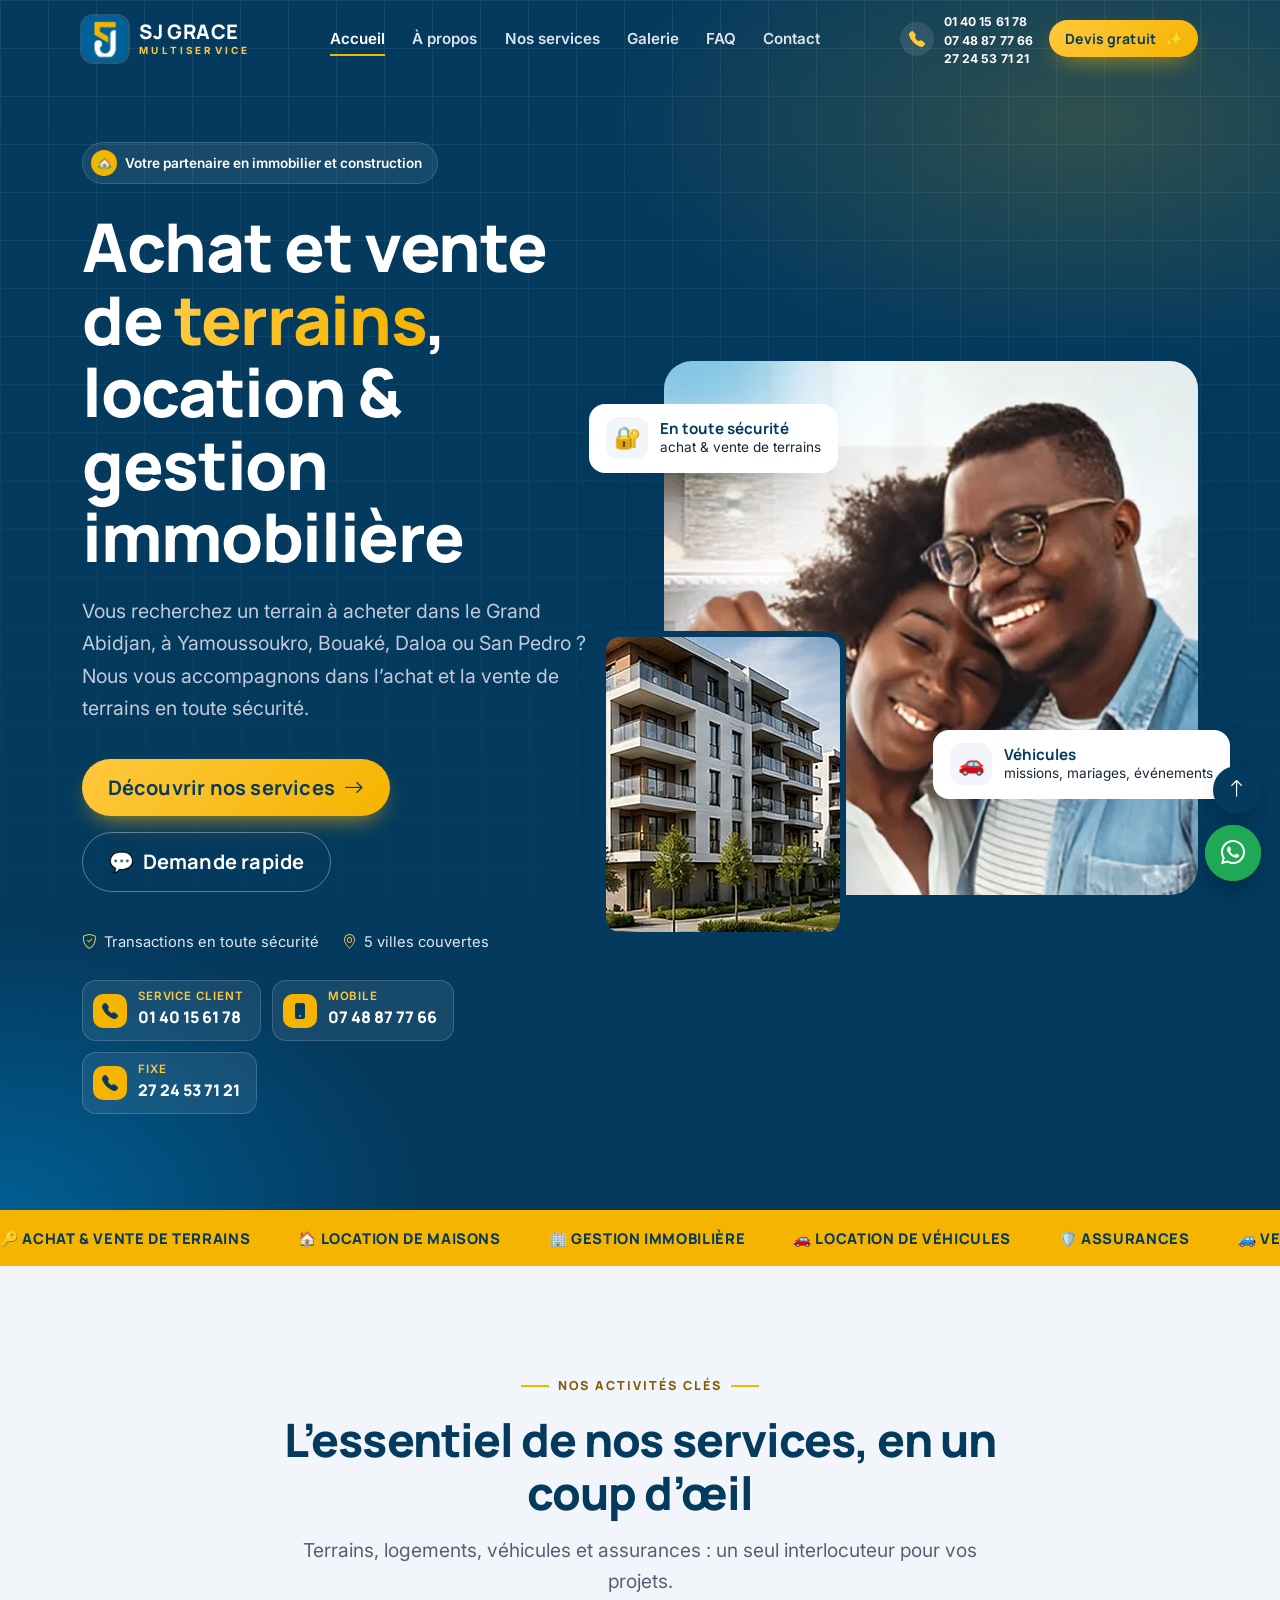
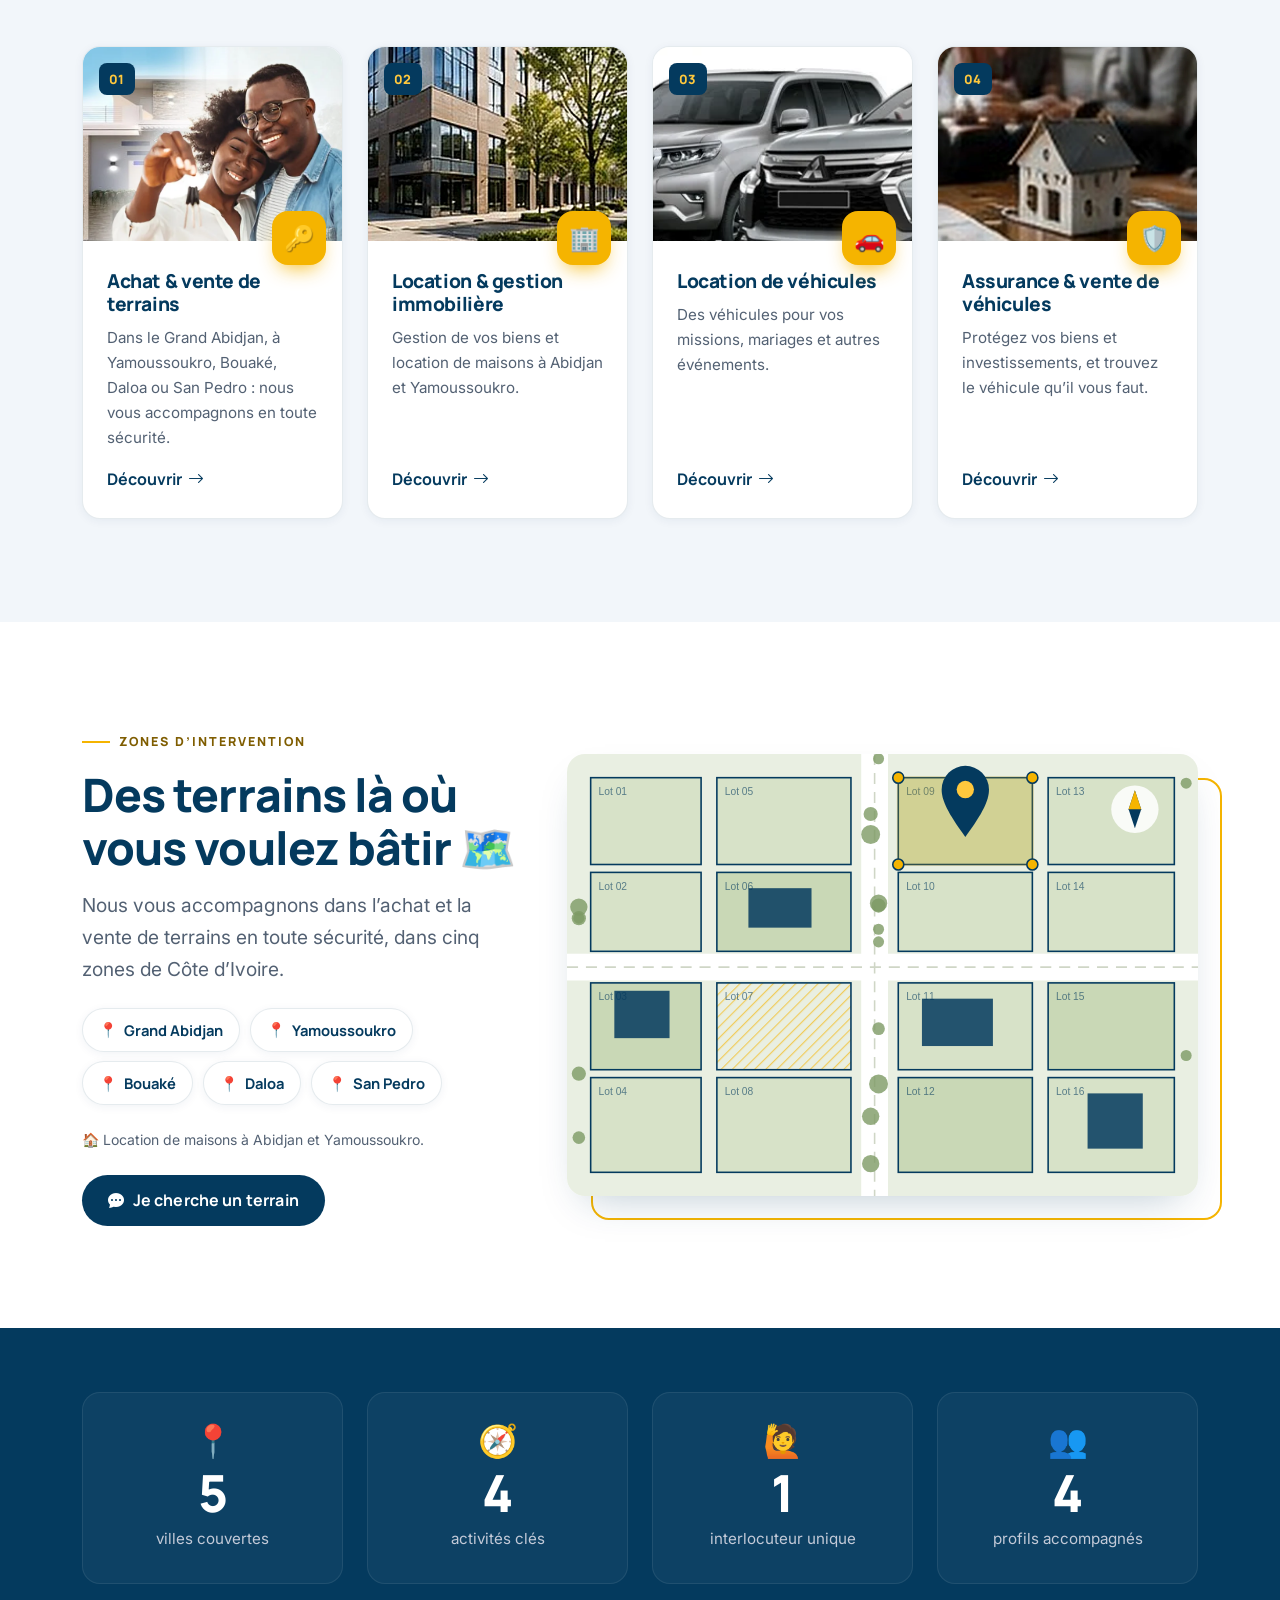
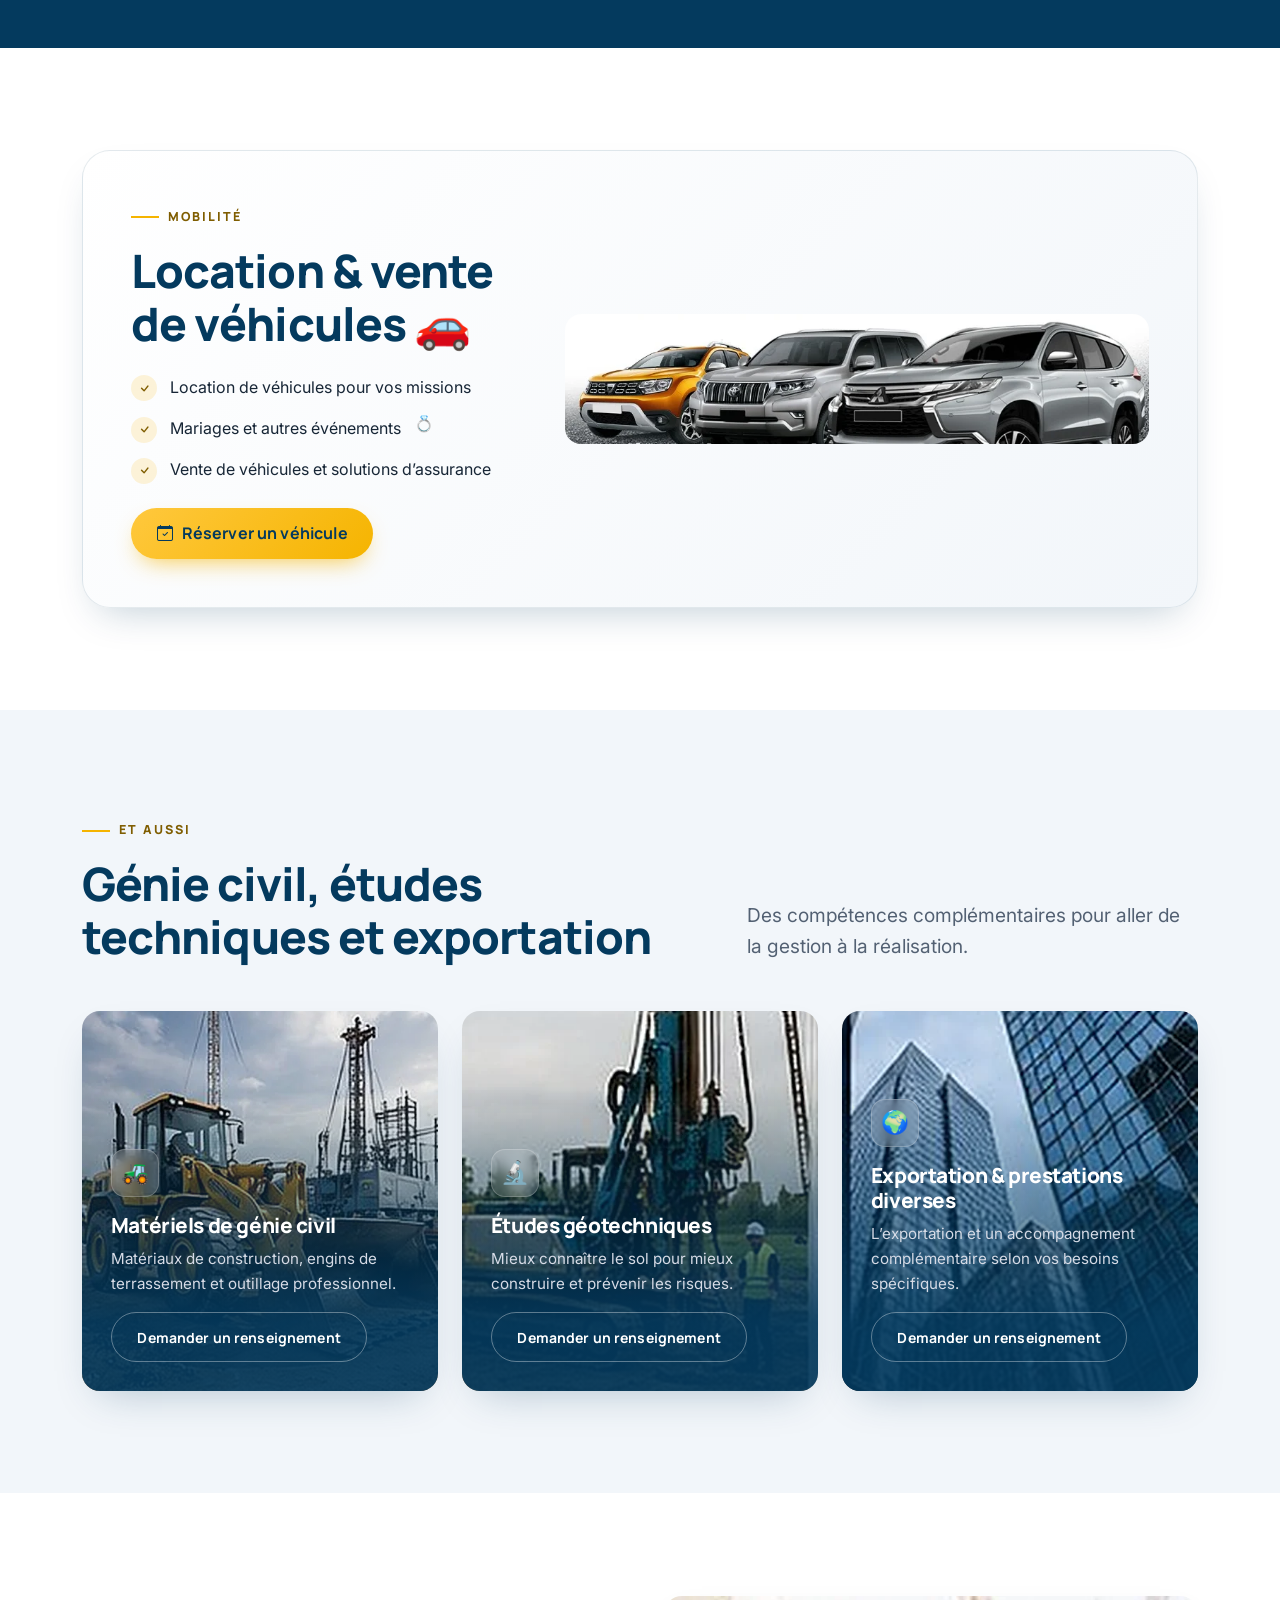
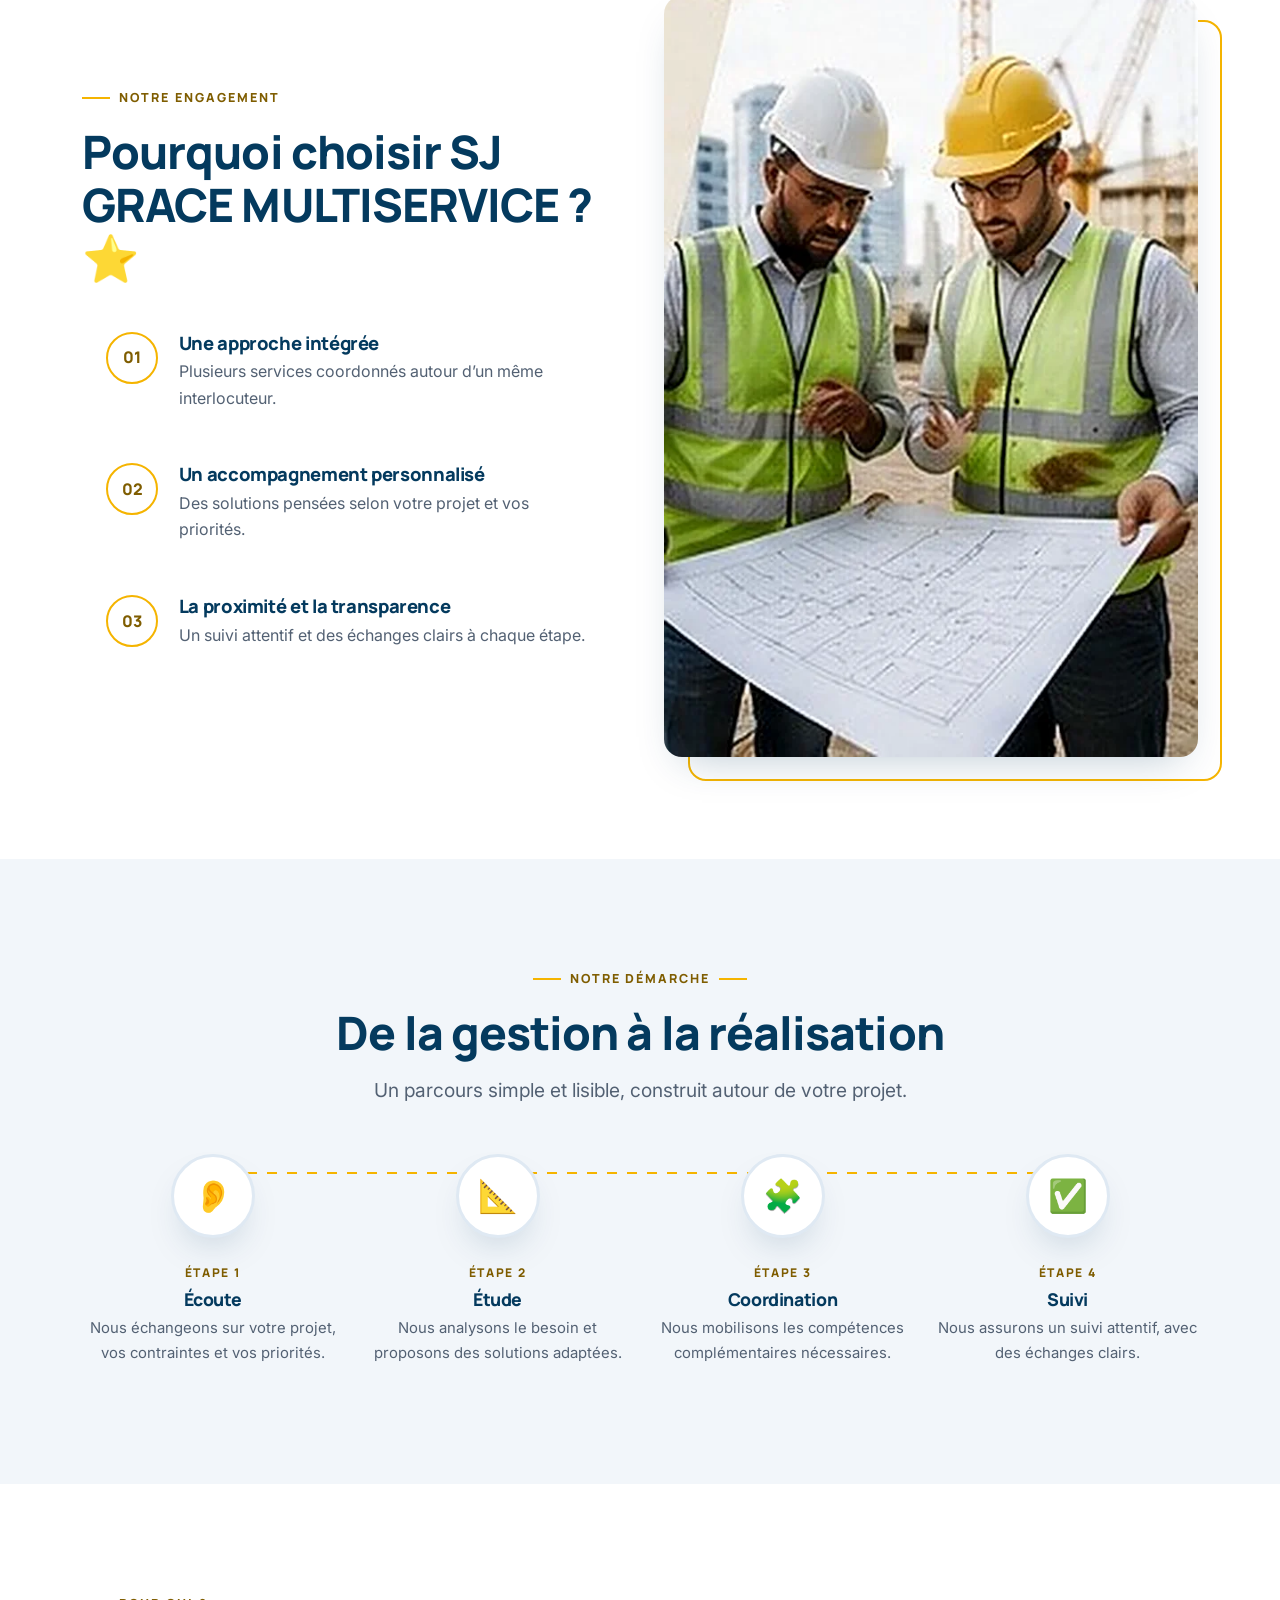
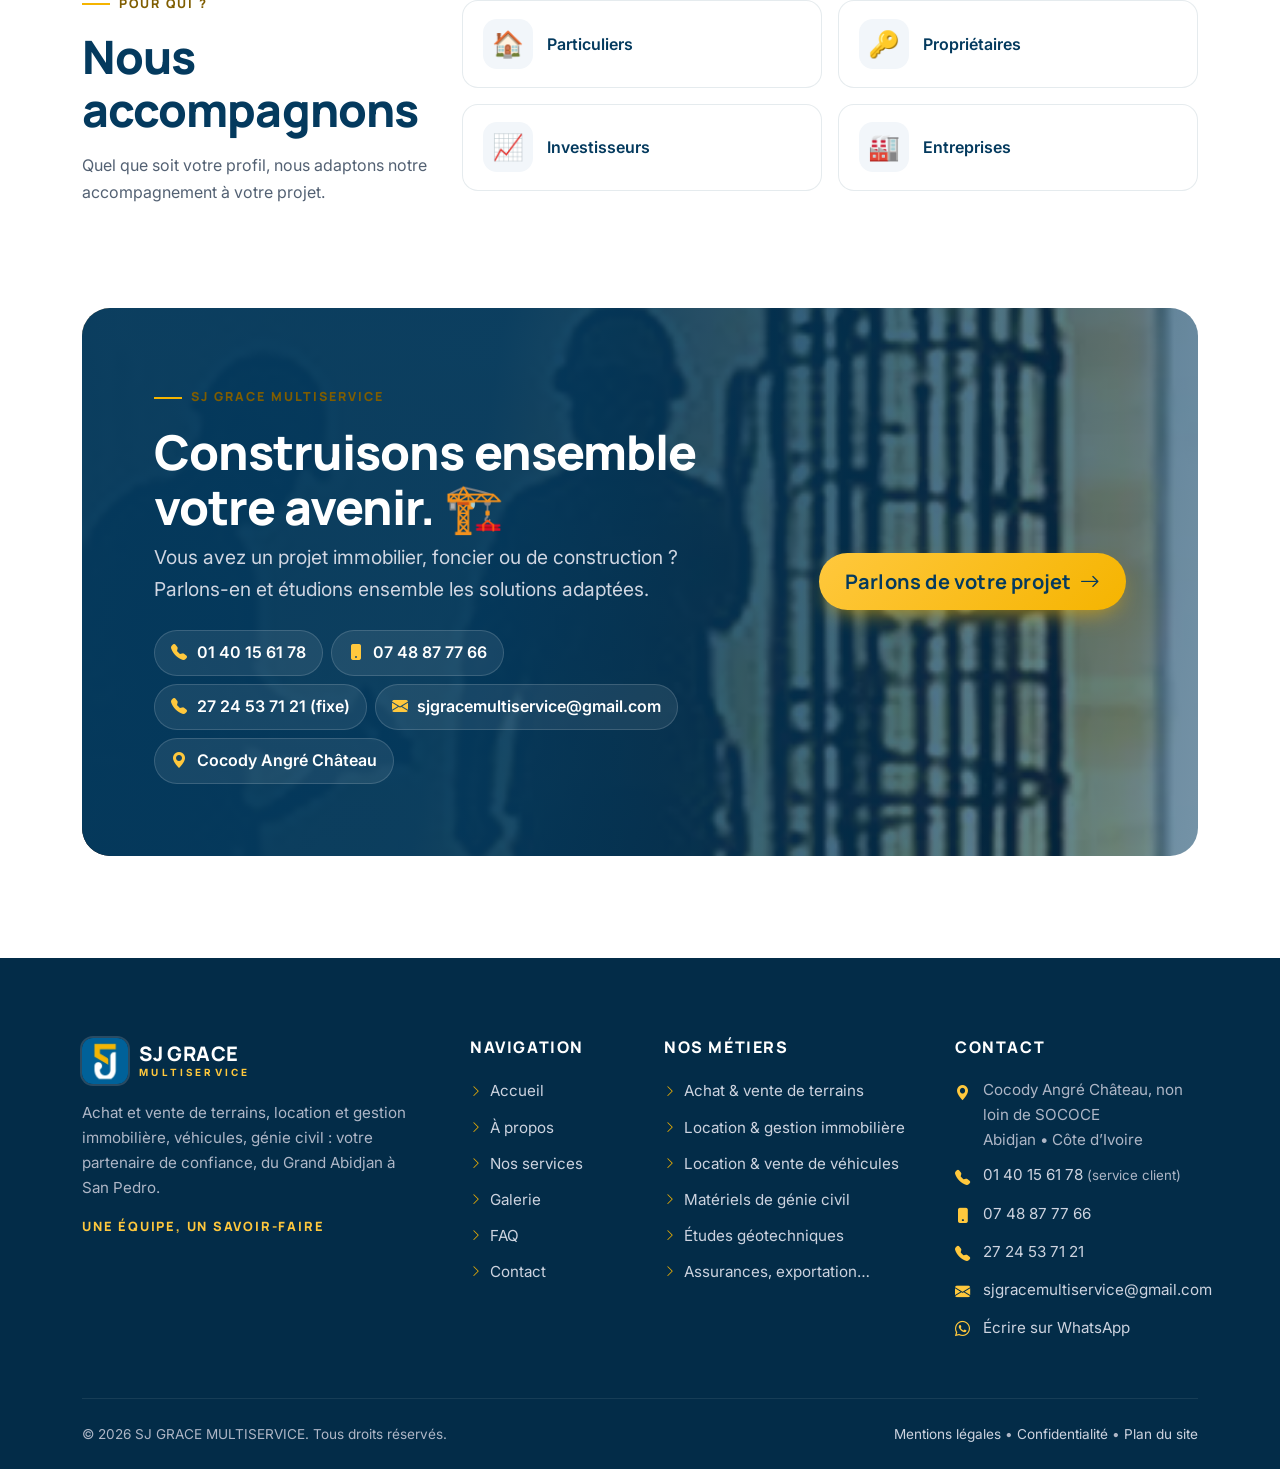
==== commit bc87afd4: "Updte Site SJGRACE" ====
--- a/SJGRACE/index.html
+++ b/SJGRACE/index.html
@@ -28,6 +28,26 @@
 <link rel="stylesheet" href="assets/css/animations.css">
 <link rel="stylesheet" href="assets/css/responsive.css">
 <script type="application/ld+json">{"@context": "https://schema.org", "@type": "LocalBusiness", "name": "SJ GRACE MULTISERVICE", "description": "Achat et vente de terrains, location et gestion immobilière, location et vente de véhicules, assurances, matériels de génie civil, études géotechniques, exportation et prestations diverses.", "slogan": "Une équipe, un savoir-faire", "url": "https://www.votre-domaine.ci/", "image": "https://www.votre-domaine.ci/assets/images/og-sjgrace.jpg", "telephone": ["+2250140156178", "+2250748877766", "+2252724537121"], "email": "sjgracemultiservice@gmail.com", "logo": "https://www.votre-domaine.ci/assets/icons/icon-512.png", "employee": {"@type": "Person", "name": "Siméon N'GUESSAN", "jobTitle": "Directeur Général"}, "address": {"@type": "PostalAddress", "streetAddress": "Cocody Angré Château, non loin de SOCOCE", "addressLocality": "Abidjan", "addressCountry": "CI"}, "areaServed": [{"@type": "City", "name": "Abidjan"}, {"@type": "City", "name": "Yamoussoukro"}, {"@type": "City", "name": "Bouaké"}, {"@type": "City", "name": "Daloa"}, {"@type": "City", "name": "San Pedro"}]}</script>
+<style>
+/* Numéros de téléphone de l’accueil (fixe et mobiles) */
+.hero-phones { list-style: none; padding: 0; margin: 1.6rem 0 0; display: flex; flex-wrap: wrap; gap: .7rem; }
+.hero-phones a { display: flex; align-items: center; gap: .65rem; padding: .6rem 1rem .6rem .65rem; border-radius: 14px; background: rgba(255, 255, 255, .08); border: 1px solid rgba(255, 255, 255, .16); color: #fff; text-decoration: none; font-family: var(--font-title); font-weight: 800; transition: background .25s, transform .25s var(--ease); }
+.hero-phones a:hover, .hero-phones a:focus-visible { background: rgba(255, 255, 255, .16); color: #fff; transform: translateY(-2px); }
+.hero-phones i { width: 34px; height: 34px; border-radius: 10px; display: grid; place-items: center; background: var(--gold); color: var(--navy); }
+.hero-phones small { display: block; font-family: var(--font-body); font-weight: 600; font-size: .72rem; letter-spacing: .08em; text-transform: uppercase; color: var(--gold-light); line-height: 1.2; }
+/* En-tête : les 3 numéros avant « Devis gratuit » */
+.header-phones { display: flex; align-items: center; gap: .6rem; }
+.header-phones > i { width: 34px; height: 34px; border-radius: 50%; display: grid; place-items: center; background: rgba(255, 255, 255, .1); color: var(--gold-light); flex-shrink: 0; }
+.header-phones ul { list-style: none; margin: 0; padding: 0; display: grid; gap: 0; line-height: 1.15; }
+.header-phones a { color: #fff; text-decoration: none; font-weight: 700; font-size: .76rem; line-height: 1.15; white-space: nowrap; letter-spacing: .01em; }
+.header-phones a:hover, .header-phones a:focus-visible { color: var(--gold-light); }
+@media (min-width: 992px) and (max-width: 1199.98px) { .header-phones { display: none; } }
+@media (max-width: 991.98px) {
+  .header-phones { width: 100%; align-items: flex-start; }
+  .header-phones ul { gap: .35rem; }
+  .header-phones a { font-size: 1rem; }
+}
+</style>
 </head><body>
 <a class="skip-link" href="#contenu">Aller au contenu</a>
 <header class="site-header is-transparent">
@@ -40,8 +60,15 @@
       <button class="navbar-toggler" type="button" data-bs-toggle="collapse" data-bs-target="#menuPrincipal" aria-controls="menuPrincipal" aria-expanded="false" aria-label="Ouvrir le menu"><i class="bi bi-list" aria-hidden="true"></i></button>
       <div class="collapse navbar-collapse" id="menuPrincipal">
         <ul class="navbar-nav mx-auto"><li class="nav-item"><a class="nav-link active" href="index.html" aria-current="page">Accueil</a></li><li class="nav-item"><a class="nav-link" href="pages/a-propos.html">À propos</a></li><li class="nav-item"><a class="nav-link" href="pages/services.html">Nos services</a></li><li class="nav-item"><a class="nav-link" href="pages/galerie.html">Galerie</a></li><li class="nav-item"><a class="nav-link" href="pages/faq.html">FAQ</a></li><li class="nav-item"><a class="nav-link" href="pages/contact.html">Contact</a></li></ul>
-        <div class="d-flex align-items-center gap-3 mt-3 mt-lg-0">
-          <a class="header-phone d-lg-none d-xl-inline-flex" href="tel:+2250140156178"><i class="bi bi-telephone-fill" aria-hidden="true"></i>01&nbsp;40&nbsp;15&nbsp;61&nbsp;78</a>
+        <div class="d-flex flex-wrap align-items-center gap-3 mt-3 mt-lg-0">
+          <div class="header-phones" role="group" aria-label="Nos numéros de téléphone">
+            <i class="bi bi-telephone-fill" aria-hidden="true"></i>
+            <ul>
+              <li><a href="tel:+2250140156178" aria-label="Service client : 01 40 15 61 78">01&nbsp;40&nbsp;15&nbsp;61&nbsp;78</a></li>
+              <li><a href="tel:+2250748877766" aria-label="Mobile : 07 48 87 77 66">07&nbsp;48&nbsp;87&nbsp;77&nbsp;66</a></li>
+              <li><a href="tel:+2252724537121" aria-label="Fixe : 27 24 53 71 21">27&nbsp;24&nbsp;53&nbsp;71&nbsp;21</a></li>
+            </ul>
+          </div>
           <a class="btn btn-gold btn-sm px-3 py-2" href="pages/contact.html">Devis gratuit <span class="emoji" aria-hidden="true">✨</span></a>
         </div>
       </div>
@@ -63,7 +90,11 @@
         <ul class="hero-points">
           <li><i class="bi bi-shield-check" aria-hidden="true"></i>Transactions en toute sécurité</li>
           <li><i class="bi bi-geo-alt" aria-hidden="true"></i>5 villes couvertes</li>
-          <li><i class="bi bi-telephone" aria-hidden="true"></i>Service client : 01&nbsp;40&nbsp;15&nbsp;61&nbsp;78</li>
+        </ul>
+        <ul class="hero-phones">
+          <li><a href="tel:+2250140156178"><i class="bi bi-telephone-fill" aria-hidden="true"></i><span><small>Service&nbsp;client</small>01&nbsp;40&nbsp;15&nbsp;61&nbsp;78</span></a></li>
+          <li><a href="tel:+2250748877766"><i class="bi bi-phone-fill" aria-hidden="true"></i><span><small>Mobile</small>07&nbsp;48&nbsp;87&nbsp;77&nbsp;66</span></a></li>
+          <li><a href="tel:+2252724537121"><i class="bi bi-telephone-fill" aria-hidden="true"></i><span><small>Fixe</small>27&nbsp;24&nbsp;53&nbsp;71&nbsp;21</span></a></li>
         </ul>
       </div>
       <div class="col-lg-6" data-reveal="right">
@@ -269,7 +300,7 @@
           <p class="lead-lg mb-4">Vous avez un projet immobilier, foncier ou de construction ? Parlons-en et étudions ensemble les solutions adaptées.</p>
           <div class="d-flex flex-wrap gap-2">
             <a class="contact-pill" href="tel:+2250140156178"><i class="bi bi-telephone-fill" aria-hidden="true"></i>01&nbsp;40&nbsp;15&nbsp;61&nbsp;78</a>
-            <a class="contact-pill" href="tel:+2250748877766"><i class="bi bi-phone-fill" aria-hidden="true"></i>07&nbsp;48&nbsp;87&nbsp;77&nbsp;66</a>
+            <a class="contact-pill" href="tel:+2250748877766"><i class="bi bi-phone-fill" aria-hidden="true"></i>07&nbsp;48&nbsp;87&nbsp;77&nbsp;66</a><a class="contact-pill" href="tel:+2252724537121"><i class="bi bi-telephone-fill" aria-hidden="true"></i>27&nbsp;24&nbsp;53&nbsp;71&nbsp;21&nbsp;(fixe)</a>
             <a class="contact-pill" href="mailto:sjgracemultiservice@gmail.com"><i class="bi bi-envelope-fill" aria-hidden="true"></i>sjgracemultiservice@gmail.com</a>
             <a class="contact-pill" href="https://www.google.com/maps/search/?api=1&amp;query=Cocody+Angr%C3%A9+Ch%C3%A2teau+Abidjan" rel="noopener" target="_blank"><i class="bi bi-geo-alt-fill" aria-hidden="true"></i>Cocody Angré Château</a>
           </div>
